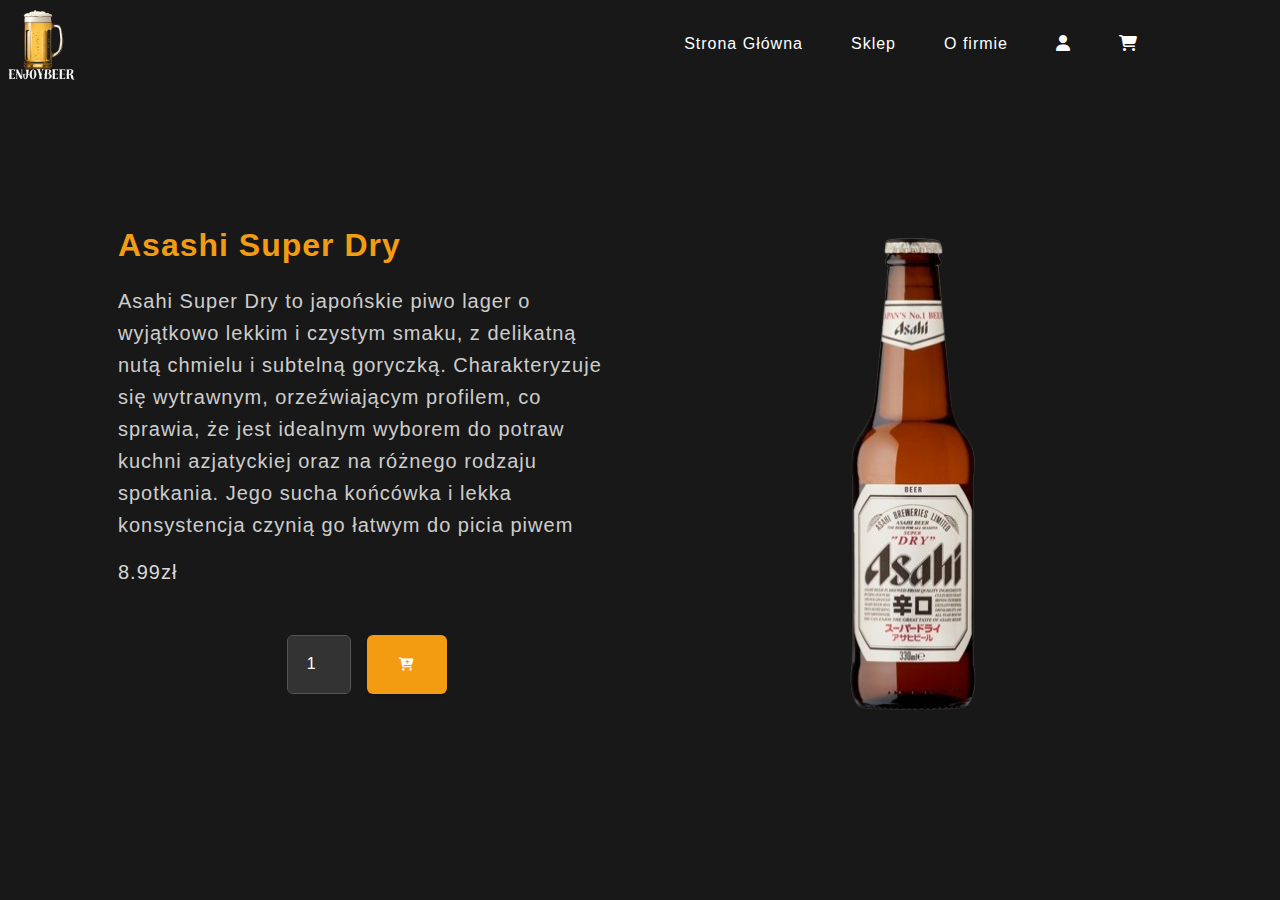
==== asashi.html @ 28cd05e6 "Add files via upload" ====
<!DOCTYPE html>
<html lang="pl">
    <head>
        <meta charset="utf-8" />
        <meta name="viewport" content="width=device-width, initial-scale=1, shrink-to-fit=no" />
        <meta name="description" content="" />
        <meta name="author" content="" />
        <title>Asashi Super Dry - EnjoyBeer</title>
        <link rel="icon" type="image/x-icon" href="img/Logo.png" />
        <link href="https://cdn.jsdelivr.net/npm/bootstrap-icons@1.5.0/font/bootstrap-icons.css" rel="stylesheet" />
        <link href="https://cdn.jsdelivr.net/npm/bootstrap@5.2.3/dist/css/bootstrap.min.css" rel="stylesheet" />
        <link rel="stylesheet" href="https://cdnjs.cloudflare.com/ajax/libs/font-awesome/6.7.0/css/all.min.css">
        <link href="css/styles.css" rel="stylesheet" />
        <link rel="stylesheet" href="css/style.css">
    </head>
    <body>

        <nav class="navbar navbar-expand-lg navbar-light fixed-top position-absolute" id="mainNav">
            <div class="container px-4 px-lg-5">
                <div class="navbar-brand"><img src="img/Logo.png" alt="logo"></div>
                <button class="navbar-toggler navbar-toggler-right" type="button" data-bs-toggle="collapse" data-bs-target="#navbarResponsive" aria-controls="navbarResponsive" aria-expanded="false" aria-label="Toggle navigation">
                    <i class="bi bi-list"></i>
                </button>
                <div class="collapse navbar-collapse" id="navbarResponsive">
                    <ul class="navbar-nav ms-auto">
                        <li class="nav-item"><a class="nav-link" href="index.html">Strona Główna</a></li>
                        <li class="nav-item"><a class="nav-link" href="sklep.html">Sklep</a></li>
                        <li class="nav-item"><a class="nav-link" href="ofirmie.html">O firmie</a></li>
                        <li class="nav-item"><a class="nav-link" href="konto.html"><i class="fa-solid fa-user d-none d-lg-inline"></i><span class="d-inline d-lg-none">Konto</span></a></li>
                        <li class="nav-item"><a class="nav-link" href="koszyk.html"><i class="fa-solid fa-cart-shopping d-none d-lg-inline"></i><span class="d-inline d-lg-none">Koszyk</span></a></li>
                    </ul>
                </div>
            </div>
        </nav>
                    


        <section class="py-5 bg-mydark main">

            <div class="container px-4 px-lg-5 my-5">
                <div class="row gx-4 gx-lg-5 align-items-center">
                    <div class="col-md-6">
                        <h1 class="display-5 fw-bolder">Asashi Super Dry</h1>
                        <p class="lead">
                            Asahi Super Dry to japońskie piwo lager o wyjątkowo lekkim i czystym smaku, z delikatną nutą chmielu i subtelną goryczką. 
                            Charakteryzuje się wytrawnym, orzeźwiającym profilem, co sprawia, że jest idealnym wyborem do potraw kuchni azjatyckiej oraz na różnego rodzaju 
                            spotkania. Jego sucha końcówka i lekka konsystencja czynią go łatwym do picia piwem</p>
                            <div class="fs-5 mb-5">
                                <span class="price">8.99zł</span>
                            </div>
                        <div class="d-flex cart justify-content-center">
                            <input class="form-control text-center me-3" id="inputQuantity" type="number" min="1" max="20" value="1" style="max-width: 4rem" />
                            <button class="btn btn-outline-dark mt-auto" type="button">
                                <i class="fa-solid fa-cart-plus"></i>
                            </button>
                        </div>
                    </div>
                    <div class="col-md-6"><img class="card-img-top mb-5 mb-md-0 mt-5" src="piwo/asashi.png" alt="heineken" /></div>
                </div>
            </div>

        </section>
        


        <script src="https://cdn.jsdelivr.net/npm/bootstrap@5.2.3/dist/js/bootstrap.bundle.min.js"></script>
        

        <script src="js/scripts.js"></script>

        
    </body>
</html>
---- css/styles.css ----
@charset "UTF-8";
:root {
  --bs-blue: #0d6efd;
  --bs-indigo: #6610f2;
  --bs-purple: #7464a1;
  --bs-pink: #d63384;
  --bs-red: #a16468;
  --bs-orange: #fd7e14;
  --bs-yellow: #e4c662;
  --bs-green: #67c29c;
  --bs-teal: #64a19d;
  --bs-cyan: #1cabc4;
  --bs-black: #000;
  --bs-white: #fff;
  --bs-gray: #6c757d;
  --bs-gray-dark: #343a40;
  --bs-gray-100: #f8f9fa;
  --bs-gray-200: #e9ecef;
  --bs-gray-300: #dee2e6;
  --bs-gray-400: #ced4da;
  --bs-gray-500: #adb5bd;
  --bs-gray-600: #6c757d;
  --bs-gray-700: #495057;
  --bs-gray-800: #343a40;
  --bs-gray-900: #212529;
  --bs-primary: #64a19d;
  --bs-secondary: #7464a1;
  --bs-success: #67c29c;
  --bs-info: #1cabc4;
  --bs-warning: #e4c662;
  --bs-danger: #a16468;
  --bs-light: #f8f9fa;
  --bs-dark: #212529;
  --bs-black: #000;
  --bs-white: #fff;
  --bs-primary-rgb: 100, 161, 157;
  --bs-secondary-rgb: 116, 100, 161;
  --bs-success-rgb: 103, 194, 156;
  --bs-info-rgb: 28, 171, 196;
  --bs-warning-rgb: 228, 198, 98;
  --bs-danger-rgb: 161, 100, 104;
  --bs-light-rgb: 248, 249, 250;
  --bs-dark-rgb: 33, 37, 41;
  --bs-black-rgb: 0, 0, 0;
  --bs-white-rgb: 255, 255, 255;
  --bs-white-rgb: 255, 255, 255;
  --bs-black-rgb: 0, 0, 0;
  --bs-body-color-rgb: 33, 37, 41;
  --bs-body-bg-rgb: 255, 255, 255;
  --bs-font-sans-serif: system-ui, -apple-system, "Segoe UI", Roboto, "Helvetica Neue", "Noto Sans", "Liberation Sans", Arial, sans-serif, "Apple Color Emoji", "Segoe UI Emoji", "Segoe UI Symbol", "Noto Color Emoji";
  --bs-font-monospace: SFMono-Regular, Menlo, Monaco, Consolas, "Liberation Mono", "Courier New", monospace;
  --bs-gradient: linear-gradient(180deg, rgba(255, 255, 255, 0.15), rgba(255, 255, 255, 0));
  --bs-body-font-family: Nunito, -apple-system, BlinkMacSystemFont, Segoe UI, Roboto, Helvetica Neue, Arial, sans-serif, Apple Color Emoji, Segoe UI Emoji, Segoe UI Symbol, Noto Color Emoji;
  --bs-body-font-size: 1rem;
  --bs-body-font-weight: 400;
  --bs-body-line-height: 1.5;
  --bs-body-color: #212529;
  --bs-body-bg: #fff;
  --bs-border-width: 1px;
  --bs-border-style: solid;
  --bs-border-color: #dee2e6;
  --bs-border-color-translucent: rgba(0, 0, 0, 0.175);
  --bs-border-radius: 0.375rem;
  --bs-border-radius-sm: 0.25rem;
  --bs-border-radius-lg: 0.5rem;
  --bs-border-radius-xl: 1rem;
  --bs-border-radius-2xl: 2rem;
  --bs-border-radius-pill: 50rem;
  --bs-link-color: #64a19d;
  --bs-link-hover-color: #50817e;
  --bs-code-color: #d63384;
  --bs-highlight-bg: #faf4e0;
}

*,
*::before,
*::after {
  box-sizing: border-box;
}

@media (prefers-reduced-motion: no-preference) {
  :root {
    scroll-behavior: smooth;
  }
}

body {
  margin: 0;
  font-family: var(--bs-body-font-family);
  font-size: var(--bs-body-font-size);
  font-weight: var(--bs-body-font-weight);
  line-height: var(--bs-body-line-height);
  color: var(--bs-body-color);
  text-align: var(--bs-body-text-align);
  background-color: var(--bs-body-bg);
  -webkit-text-size-adjust: 100%;
  -webkit-tap-highlight-color: rgba(0, 0, 0, 0);
}

hr {
  margin: 1rem 0;
  color: inherit;
  border: 0;
  border-top: 1px solid;
  opacity: 0.25;
}

h6, .h6, h5, .h5, h4, .h4, h3, .h3, h2, .h2, h1, .h1 {
  margin-top: 0;
  margin-bottom: 0.5rem;
  font-weight: 500;
  line-height: 1.2;
}

h1, .h1 {
  font-size: calc(1.375rem + 1.5vw);
}
@media (min-width: 1200px) {
  h1, .h1 {
    font-size: 2.5rem;
  }
}

h2, .h2 {
  font-size: calc(1.325rem + 0.9vw);
}
@media (min-width: 1200px) {
  h2, .h2 {
    font-size: 2rem;
  }
}

h3, .h3 {
  font-size: calc(1.3rem + 0.6vw);
}
@media (min-width: 1200px) {
  h3, .h3 {
    font-size: 1.75rem;
  }
}

h4, .h4 {
  font-size: calc(1.275rem + 0.3vw);
}
@media (min-width: 1200px) {
  h4, .h4 {
    font-size: 1.5rem;
  }
}

h5, .h5 {
  font-size: 1.25rem;
}

h6, .h6 {
  font-size: 1rem;
}

p {
  margin-top: 0;
  margin-bottom: 1rem;
}

abbr[title] {
  -webkit-text-decoration: underline dotted;
          text-decoration: underline dotted;
  cursor: help;
  -webkit-text-decoration-skip-ink: none;
          text-decoration-skip-ink: none;
}

address {
  margin-bottom: 1rem;
  font-style: normal;
  line-height: inherit;
}

ol,
ul {
  padding-left: 2rem;
}

ol,
ul,
dl {
  margin-top: 0;
  margin-bottom: 1rem;
}

ol ol,
ul ul,
ol ul,
ul ol {
  margin-bottom: 0;
}

dt {
  font-weight: 700;
}

dd {
  margin-bottom: 0.5rem;
  margin-left: 0;
}

blockquote {
  margin: 0 0 1rem;
}

b,
strong {
  font-weight: bolder;
}

small, .small {
  font-size: 0.875em;
}

mark, .mark {
  padding: 0.1875em;
  background-color: var(--bs-highlight-bg);
}

sub,
sup {
  position: relative;
  font-size: 0.75em;
  line-height: 0;
  vertical-align: baseline;
}

sub {
  bottom: -0.25em;
}

sup {
  top: -0.5em;
}

a {
  color: var(--bs-link-color);
  text-decoration: underline;
}
a:hover {
  color: var(--bs-link-hover-color);
}

a:not([href]):not([class]), a:not([href]):not([class]):hover {
  color: inherit;
  text-decoration: none;
}

pre,
code,
kbd,
samp {
  font-family: var(--bs-font-monospace);
  font-size: 1em;
}

pre {
  display: block;
  margin-top: 0;
  margin-bottom: 1rem;
  overflow: auto;
  font-size: 0.875em;
}
pre code {
  font-size: inherit;
  color: inherit;
  word-break: normal;
}

code {
  font-size: 0.875em;
  color: var(--bs-code-color);
  word-wrap: break-word;
}
a > code {
  color: inherit;
}

kbd {
  padding: 0.1875rem 0.375rem;
  font-size: 0.875em;
  color: var(--bs-body-bg);
  background-color: var(--bs-body-color);
  border-radius: 0.25rem;
}
kbd kbd {
  padding: 0;
  font-size: 1em;
}

figure {
  margin: 0 0 1rem;
}

img,
svg {
  vertical-align: middle;
}

table {
  caption-side: bottom;
  border-collapse: collapse;
}

caption {
  padding-top: 0.5rem;
  padding-bottom: 0.5rem;
  color: #6c757d;
  text-align: left;
}

th {
  text-align: inherit;
  text-align: -webkit-match-parent;
}

thead,
tbody,
tfoot,
tr,
td,
th {
  border-color: inherit;
  border-style: solid;
  border-width: 0;
}

label {
  display: inline-block;
}

button {
  border-radius: 0;
}

button:focus:not(:focus-visible) {
  outline: 0;
}

input,
button,
select,
optgroup,
textarea {
  margin: 0;
  font-family: inherit;
  font-size: inherit;
  line-height: inherit;
}

button,
select {
  text-transform: none;
}

[role=button] {
  cursor: pointer;
}

select {
  word-wrap: normal;
}
select:disabled {
  opacity: 1;
}

[list]:not([type=date]):not([type=datetime-local]):not([type=month]):not([type=week]):not([type=time])::-webkit-calendar-picker-indicator {
  display: none !important;
}

button,
[type=button],
[type=reset],
[type=submit] {
  -webkit-appearance: button;
}
button:not(:disabled),
[type=button]:not(:disabled),
[type=reset]:not(:disabled),
[type=submit]:not(:disabled) {
  cursor: pointer;
}

::-moz-focus-inner {
  padding: 0;
  border-style: none;
}

textarea {
  resize: vertical;
}

fieldset {
  min-width: 0;
  padding: 0;
  margin: 0;
  border: 0;
}

legend {
  float: left;
  width: 100%;
  padding: 0;
  margin-bottom: 0.5rem;
  font-size: calc(1.275rem + 0.3vw);
  line-height: inherit;
}
@media (min-width: 1200px) {
  legend {
    font-size: 1.5rem;
  }
}
legend + * {
  clear: left;
}

::-webkit-datetime-edit-fields-wrapper,
::-webkit-datetime-edit-text,
::-webkit-datetime-edit-minute,
::-webkit-datetime-edit-hour-field,
::-webkit-datetime-edit-day-field,
::-webkit-datetime-edit-month-field,
::-webkit-datetime-edit-year-field {
  padding: 0;
}

::-webkit-inner-spin-button {
  height: auto;
}

[type=search] {
  outline-offset: -2px;
  -webkit-appearance: textfield;
}

/* rtl:raw:
[type="tel"],
[type="url"],
[type="email"],
[type="number"] {
  direction: ltr;
}
*/
::-webkit-search-decoration {
  -webkit-appearance: none;
}

::-webkit-color-swatch-wrapper {
  padding: 0;
}

::file-selector-button {
  font: inherit;
  -webkit-appearance: button;
}

output {
  display: inline-block;
}

iframe {
  border: 0;
}

summary {
  display: list-item;
  cursor: pointer;
}

progress {
  vertical-align: baseline;
}

[hidden] {
  display: none !important;
}

.lead {
  font-size: 1.25rem;
  font-weight: 300;
}

.display-1 {
  font-size: calc(1.625rem + 4.5vw);
  font-weight: 300;
  line-height: 1.2;
}
@media (min-width: 1200px) {
  .display-1 {
    font-size: 5rem;
  }
}

.display-2 {
  font-size: calc(1.575rem + 3.9vw);
  font-weight: 300;
  line-height: 1.2;
}
@media (min-width: 1200px) {
  .display-2 {
    font-size: 4.5rem;
  }
}

.display-3 {
  font-size: calc(1.525rem + 3.3vw);
  font-weight: 300;
  line-height: 1.2;
}
@media (min-width: 1200px) {
  .display-3 {
    font-size: 4rem;
  }
}

.display-4 {
  font-size: calc(1.475rem + 2.7vw);
  font-weight: 300;
  line-height: 1.2;
}
@media (min-width: 1200px) {
  .display-4 {
    font-size: 3.5rem;
  }
}

.display-5 {
  font-size: calc(1.425rem + 2.1vw);
  font-weight: 300;
  line-height: 1.2;
}
@media (min-width: 1200px) {
  .display-5 {
    font-size: 3rem;
  }
}

.display-6 {
  font-size: calc(1.375rem + 1.5vw);
  font-weight: 300;
  line-height: 1.2;
}
@media (min-width: 1200px) {
  .display-6 {
    font-size: 2.5rem;
  }
}

.list-unstyled {
  padding-left: 0;
  list-style: none;
}

.list-inline {
  padding-left: 0;
  list-style: none;
}

.list-inline-item {
  display: inline-block;
}
.list-inline-item:not(:last-child) {
  margin-right: 0.5rem;
}

.initialism {
  font-size: 0.875em;
  text-transform: uppercase;
}

.blockquote {
  margin-bottom: 1rem;
  font-size: 1.25rem;
}
.blockquote > :last-child {
  margin-bottom: 0;
}

.blockquote-footer {
  margin-top: -1rem;
  margin-bottom: 1rem;
  font-size: 0.875em;
  color: #6c757d;
}
.blockquote-footer::before {
  content: "— ";
}

.img-fluid {
  max-width: 100%;
  height: auto;
}

.img-thumbnail {
  padding: 0.25rem;
  background-color: #fff;
  border: 1px solid var(--bs-border-color);
  border-radius: 0.375rem;
  max-width: 100%;
  height: auto;
}

.figure {
  display: inline-block;
}

.figure-img {
  margin-bottom: 0.5rem;
  line-height: 1;
}

.figure-caption {
  font-size: 0.875em;
  color: #6c757d;
}

.container,
.container-fluid,
.container-xxl,
.container-xl,
.container-lg,
.container-md,
.container-sm {
  --bs-gutter-x: 1.5rem;
  --bs-gutter-y: 0;
  width: 100%;
  padding-right: calc(var(--bs-gutter-x) * 0.5);
  padding-left: calc(var(--bs-gutter-x) * 0.5);
  margin-right: auto;
  margin-left: auto;
}

@media (min-width: 576px) {
  .container-sm, .container {
    max-width: 540px;
  }
}
@media (min-width: 768px) {
  .container-md, .container-sm, .container {
    max-width: 720px;
  }
}
@media (min-width: 992px) {
  .container-lg, .container-md, .container-sm, .container {
    max-width: 960px;
  }
}
@media (min-width: 1200px) {
  .container-xl, .container-lg, .container-md, .container-sm, .container {
    max-width: 1140px;
  }
}
@media (min-width: 1400px) {
  .container-xxl, .container-xl, .container-lg, .container-md, .container-sm, .container {
    max-width: 1320px;
  }
}
.row {
  --bs-gutter-x: 1.5rem;
  --bs-gutter-y: 0;
  display: flex;
  flex-wrap: wrap;
  margin-top: calc(-1 * var(--bs-gutter-y));
  margin-right: calc(-0.5 * var(--bs-gutter-x));
  margin-left: calc(-0.5 * var(--bs-gutter-x));
}
.row > * {
  flex-shrink: 0;
  width: 100%;
  max-width: 100%;
  padding-right: calc(var(--bs-gutter-x) * 0.5);
  padding-left: calc(var(--bs-gutter-x) * 0.5);
  margin-top: var(--bs-gutter-y);
}

.col {
  flex: 1 0 0%;
}

.row-cols-auto > * {
  flex: 0 0 auto;
  width: auto;
}

.row-cols-1 > * {
  flex: 0 0 auto;
  width: 100%;
}

.row-cols-2 > * {
  flex: 0 0 auto;
  width: 50%;
}

.row-cols-3 > * {
  flex: 0 0 auto;
  width: 33.3333333333%;
}

.row-cols-4 > * {
  flex: 0 0 auto;
  width: 25%;
}

.row-cols-5 > * {
  flex: 0 0 auto;
  width: 20%;
}

.row-cols-6 > * {
  flex: 0 0 auto;
  width: 16.6666666667%;
}

.col-auto {
  flex: 0 0 auto;
  width: auto;
}

.col-1 {
  flex: 0 0 auto;
  width: 8.33333333%;
}

.col-2 {
  flex: 0 0 auto;
  width: 16.66666667%;
}

.col-3 {
  flex: 0 0 auto;
  width: 25%;
}

.col-4 {
  flex: 0 0 auto;
  width: 33.33333333%;
}

.col-5 {
  flex: 0 0 auto;
  width: 41.66666667%;
}

.col-6 {
  flex: 0 0 auto;
  width: 50%;
}

.col-7 {
  flex: 0 0 auto;
  width: 58.33333333%;
}

.col-8 {
  flex: 0 0 auto;
  width: 66.66666667%;
}

.col-9 {
  flex: 0 0 auto;
  width: 75%;
}

.col-10 {
  flex: 0 0 auto;
  width: 83.33333333%;
}

.col-11 {
  flex: 0 0 auto;
  width: 91.66666667%;
}

.col-12 {
  flex: 0 0 auto;
  width: 100%;
}

.offset-1 {
  margin-left: 8.33333333%;
}

.offset-2 {
  margin-left: 16.66666667%;
}

.offset-3 {
  margin-left: 25%;
}

.offset-4 {
  margin-left: 33.33333333%;
}

.offset-5 {
  margin-left: 41.66666667%;
}

.offset-6 {
  margin-left: 50%;
}

.offset-7 {
  margin-left: 58.33333333%;
}

.offset-8 {
  margin-left: 66.66666667%;
}

.offset-9 {
  margin-left: 75%;
}

.offset-10 {
  margin-left: 83.33333333%;
}

.offset-11 {
  margin-left: 91.66666667%;
}

.g-0,
.gx-0 {
  --bs-gutter-x: 0;
}

.g-0,
.gy-0 {
  --bs-gutter-y: 0;
}

.g-1,
.gx-1 {
  --bs-gutter-x: 0.25rem;
}

.g-1,
.gy-1 {
  --bs-gutter-y: 0.25rem;
}

.g-2,
.gx-2 {
  --bs-gutter-x: 0.5rem;
}

.g-2,
.gy-2 {
  --bs-gutter-y: 0.5rem;
}

.g-3,
.gx-3 {
  --bs-gutter-x: 1rem;
}

.g-3,
.gy-3 {
  --bs-gutter-y: 1rem;
}

.g-4,
.gx-4 {
  --bs-gutter-x: 1.5rem;
}

.g-4,
.gy-4 {
  --bs-gutter-y: 1.5rem;
}

.g-5,
.gx-5 {
  --bs-gutter-x: 3rem;
}

.g-5,
.gy-5 {
  --bs-gutter-y: 3rem;
}

@media (min-width: 576px) {
  .col-sm {
    flex: 1 0 0%;
  }
  .row-cols-sm-auto > * {
    flex: 0 0 auto;
    width: auto;
  }
  .row-cols-sm-1 > * {
    flex: 0 0 auto;
    width: 100%;
  }
  .row-cols-sm-2 > * {
    flex: 0 0 auto;
    width: 50%;
  }
  .row-cols-sm-3 > * {
    flex: 0 0 auto;
    width: 33.3333333333%;
  }
  .row-cols-sm-4 > * {
    flex: 0 0 auto;
    width: 25%;
  }
  .row-cols-sm-5 > * {
    flex: 0 0 auto;
    width: 20%;
  }
  .row-cols-sm-6 > * {
    flex: 0 0 auto;
    width: 16.6666666667%;
  }
  .col-sm-auto {
    flex: 0 0 auto;
    width: auto;
  }
  .col-sm-1 {
    flex: 0 0 auto;
    width: 8.33333333%;
  }
  .col-sm-2 {
    flex: 0 0 auto;
    width: 16.66666667%;
  }
  .col-sm-3 {
    flex: 0 0 auto;
    width: 25%;
  }
  .col-sm-4 {
    flex: 0 0 auto;
    width: 33.33333333%;
  }
  .col-sm-5 {
    flex: 0 0 auto;
    width: 41.66666667%;
  }
  .col-sm-6 {
    flex: 0 0 auto;
    width: 50%;
  }
  .col-sm-7 {
    flex: 0 0 auto;
    width: 58.33333333%;
  }
  .col-sm-8 {
    flex: 0 0 auto;
    width: 66.66666667%;
  }
  .col-sm-9 {
    flex: 0 0 auto;
    width: 75%;
  }
  .col-sm-10 {
    flex: 0 0 auto;
    width: 83.33333333%;
  }
  .col-sm-11 {
    flex: 0 0 auto;
    width: 91.66666667%;
  }
  .col-sm-12 {
    flex: 0 0 auto;
    width: 100%;
  }
  .offset-sm-0 {
    margin-left: 0;
  }
  .offset-sm-1 {
    margin-left: 8.33333333%;
  }
  .offset-sm-2 {
    margin-left: 16.66666667%;
  }
  .offset-sm-3 {
    margin-left: 25%;
  }
  .offset-sm-4 {
    margin-left: 33.33333333%;
  }
  .offset-sm-5 {
    margin-left: 41.66666667%;
  }
  .offset-sm-6 {
    margin-left: 50%;
  }
  .offset-sm-7 {
    margin-left: 58.33333333%;
  }
  .offset-sm-8 {
    margin-left: 66.66666667%;
  }
  .offset-sm-9 {
    margin-left: 75%;
  }
  .offset-sm-10 {
    margin-left: 83.33333333%;
  }
  .offset-sm-11 {
    margin-left: 91.66666667%;
  }
  .g-sm-0,
  .gx-sm-0 {
    --bs-gutter-x: 0;
  }
  .g-sm-0,
  .gy-sm-0 {
    --bs-gutter-y: 0;
  }
  .g-sm-1,
  .gx-sm-1 {
    --bs-gutter-x: 0.25rem;
  }
  .g-sm-1,
  .gy-sm-1 {
    --bs-gutter-y: 0.25rem;
  }
  .g-sm-2,
  .gx-sm-2 {
    --bs-gutter-x: 0.5rem;
  }
  .g-sm-2,
  .gy-sm-2 {
    --bs-gutter-y: 0.5rem;
  }
  .g-sm-3,
  .gx-sm-3 {
    --bs-gutter-x: 1rem;
  }
  .g-sm-3,
  .gy-sm-3 {
    --bs-gutter-y: 1rem;
  }
  .g-sm-4,
  .gx-sm-4 {
    --bs-gutter-x: 1.5rem;
  }
  .g-sm-4,
  .gy-sm-4 {
    --bs-gutter-y: 1.5rem;
  }
  .g-sm-5,
  .gx-sm-5 {
    --bs-gutter-x: 3rem;
  }
  .g-sm-5,
  .gy-sm-5 {
    --bs-gutter-y: 3rem;
  }
}
@media (min-width: 768px) {
  .col-md {
    flex: 1 0 0%;
  }
  .row-cols-md-auto > * {
    flex: 0 0 auto;
    width: auto;
  }
  .row-cols-md-1 > * {
    flex: 0 0 auto;
    width: 100%;
  }
  .row-cols-md-2 > * {
    flex: 0 0 auto;
    width: 50%;
  }
  .row-cols-md-3 > * {
    flex: 0 0 auto;
    width: 33.3333333333%;
  }
  .row-cols-md-4 > * {
    flex: 0 0 auto;
    width: 25%;
  }
  .row-cols-md-5 > * {
    flex: 0 0 auto;
    width: 20%;
  }
  .row-cols-md-6 > * {
    flex: 0 0 auto;
    width: 16.6666666667%;
  }
  .col-md-auto {
    flex: 0 0 auto;
    width: auto;
  }
  .col-md-1 {
    flex: 0 0 auto;
    width: 8.33333333%;
  }
  .col-md-2 {
    flex: 0 0 auto;
    width: 16.66666667%;
  }
  .col-md-3 {
    flex: 0 0 auto;
    width: 25%;
  }
  .col-md-4 {
    flex: 0 0 auto;
    width: 33.33333333%;
  }
  .col-md-5 {
    flex: 0 0 auto;
    width: 41.66666667%;
  }
  .col-md-6 {
    flex: 0 0 auto;
    width: 50%;
  }
  .col-md-7 {
    flex: 0 0 auto;
    width: 58.33333333%;
  }
  .col-md-8 {
    flex: 0 0 auto;
    width: 66.66666667%;
  }
  .col-md-9 {
    flex: 0 0 auto;
    width: 75%;
  }
  .col-md-10 {
    flex: 0 0 auto;
    width: 83.33333333%;
  }
  .col-md-11 {
    flex: 0 0 auto;
    width: 91.66666667%;
  }
  .col-md-12 {
    flex: 0 0 auto;
    width: 100%;
  }
  .offset-md-0 {
    margin-left: 0;
  }
  .offset-md-1 {
    margin-left: 8.33333333%;
  }
  .offset-md-2 {
    margin-left: 16.66666667%;
  }
  .offset-md-3 {
    margin-left: 25%;
  }
  .offset-md-4 {
    margin-left: 33.33333333%;
  }
  .offset-md-5 {
    margin-left: 41.66666667%;
  }
  .offset-md-6 {
    margin-left: 50%;
  }
  .offset-md-7 {
    margin-left: 58.33333333%;
  }
  .offset-md-8 {
    margin-left: 66.66666667%;
  }
  .offset-md-9 {
    margin-left: 75%;
  }
  .offset-md-10 {
    margin-left: 83.33333333%;
  }
  .offset-md-11 {
    margin-left: 91.66666667%;
  }
  .g-md-0,
  .gx-md-0 {
    --bs-gutter-x: 0;
  }
  .g-md-0,
  .gy-md-0 {
    --bs-gutter-y: 0;
  }
  .g-md-1,
  .gx-md-1 {
    --bs-gutter-x: 0.25rem;
  }
  .g-md-1,
  .gy-md-1 {
    --bs-gutter-y: 0.25rem;
  }
  .g-md-2,
  .gx-md-2 {
    --bs-gutter-x: 0.5rem;
  }
  .g-md-2,
  .gy-md-2 {
    --bs-gutter-y: 0.5rem;
  }
  .g-md-3,
  .gx-md-3 {
    --bs-gutter-x: 1rem;
  }
  .g-md-3,
  .gy-md-3 {
    --bs-gutter-y: 1rem;
  }
  .g-md-4,
  .gx-md-4 {
    --bs-gutter-x: 1.5rem;
  }
  .g-md-4,
  .gy-md-4 {
    --bs-gutter-y: 1.5rem;
  }
  .g-md-5,
  .gx-md-5 {
    --bs-gutter-x: 3rem;
  }
  .g-md-5,
  .gy-md-5 {
    --bs-gutter-y: 3rem;
  }
}
@media (min-width: 992px) {
  .col-lg {
    flex: 1 0 0%;
  }
  .row-cols-lg-auto > * {
    flex: 0 0 auto;
    width: auto;
  }
  .row-cols-lg-1 > * {
    flex: 0 0 auto;
    width: 100%;
  }
  .row-cols-lg-2 > * {
    flex: 0 0 auto;
    width: 50%;
  }
  .row-cols-lg-3 > * {
    flex: 0 0 auto;
    width: 33.3333333333%;
  }
  .row-cols-lg-4 > * {
    flex: 0 0 auto;
    width: 25%;
  }
  .row-cols-lg-5 > * {
    flex: 0 0 auto;
    width: 20%;
  }
  .row-cols-lg-6 > * {
    flex: 0 0 auto;
    width: 16.6666666667%;
  }
  .col-lg-auto {
    flex: 0 0 auto;
    width: auto;
  }
  .col-lg-1 {
    flex: 0 0 auto;
    width: 8.33333333%;
  }
  .col-lg-2 {
    flex: 0 0 auto;
    width: 16.66666667%;
  }
  .col-lg-3 {
    flex: 0 0 auto;
    width: 25%;
  }
  .col-lg-4 {
    flex: 0 0 auto;
    width: 33.33333333%;
  }
  .col-lg-5 {
    flex: 0 0 auto;
    width: 41.66666667%;
  }
  .col-lg-6 {
    flex: 0 0 auto;
    width: 50%;
  }
  .col-lg-7 {
    flex: 0 0 auto;
    width: 58.33333333%;
  }
  .col-lg-8 {
    flex: 0 0 auto;
    width: 66.66666667%;
  }
  .col-lg-9 {
    flex: 0 0 auto;
    width: 75%;
  }
  .col-lg-10 {
    flex: 0 0 auto;
    width: 83.33333333%;
  }
  .col-lg-11 {
    flex: 0 0 auto;
    width: 91.66666667%;
  }
  .col-lg-12 {
    flex: 0 0 auto;
    width: 100%;
  }
  .offset-lg-0 {
    margin-left: 0;
  }
  .offset-lg-1 {
    margin-left: 8.33333333%;
  }
  .offset-lg-2 {
    margin-left: 16.66666667%;
  }
  .offset-lg-3 {
    margin-left: 25%;
  }
  .offset-lg-4 {
    margin-left: 33.33333333%;
  }
  .offset-lg-5 {
    margin-left: 41.66666667%;
  }
  .offset-lg-6 {
    margin-left: 50%;
  }
  .offset-lg-7 {
    margin-left: 58.33333333%;
  }
  .offset-lg-8 {
    margin-left: 66.66666667%;
  }
  .offset-lg-9 {
    margin-left: 75%;
  }
  .offset-lg-10 {
    margin-left: 83.33333333%;
  }
  .offset-lg-11 {
    margin-left: 91.66666667%;
  }
  .g-lg-0,
  .gx-lg-0 {
    --bs-gutter-x: 0;
  }
  .g-lg-0,
  .gy-lg-0 {
    --bs-gutter-y: 0;
  }
  .g-lg-1,
  .gx-lg-1 {
    --bs-gutter-x: 0.25rem;
  }
  .g-lg-1,
  .gy-lg-1 {
    --bs-gutter-y: 0.25rem;
  }
  .g-lg-2,
  .gx-lg-2 {
    --bs-gutter-x: 0.5rem;
  }
  .g-lg-2,
  .gy-lg-2 {
    --bs-gutter-y: 0.5rem;
  }
  .g-lg-3,
  .gx-lg-3 {
    --bs-gutter-x: 1rem;
  }
  .g-lg-3,
  .gy-lg-3 {
    --bs-gutter-y: 1rem;
  }
  .g-lg-4,
  .gx-lg-4 {
    --bs-gutter-x: 1.5rem;
  }
  .g-lg-4,
  .gy-lg-4 {
    --bs-gutter-y: 1.5rem;
  }
  .g-lg-5,
  .gx-lg-5 {
    --bs-gutter-x: 3rem;
  }
  .g-lg-5,
  .gy-lg-5 {
    --bs-gutter-y: 3rem;
  }
}
@media (min-width: 1200px) {
  .col-xl {
    flex: 1 0 0%;
  }
  .row-cols-xl-auto > * {
    flex: 0 0 auto;
    width: auto;
  }
  .row-cols-xl-1 > * {
    flex: 0 0 auto;
    width: 100%;
  }
  .row-cols-xl-2 > * {
    flex: 0 0 auto;
    width: 50%;
  }
  .row-cols-xl-3 > * {
    flex: 0 0 auto;
    width: 33.3333333333%;
  }
  .row-cols-xl-4 > * {
    flex: 0 0 auto;
    width: 25%;
  }
  .row-cols-xl-5 > * {
    flex: 0 0 auto;
    width: 20%;
  }
  .row-cols-xl-6 > * {
    flex: 0 0 auto;
    width: 16.6666666667%;
  }
  .col-xl-auto {
    flex: 0 0 auto;
    width: auto;
  }
  .col-xl-1 {
    flex: 0 0 auto;
    width: 8.33333333%;
  }
  .col-xl-2 {
    flex: 0 0 auto;
    width: 16.66666667%;
  }
  .col-xl-3 {
    flex: 0 0 auto;
    width: 25%;
  }
  .col-xl-4 {
    flex: 0 0 auto;
    width: 33.33333333%;
  }
  .col-xl-5 {
    flex: 0 0 auto;
    width: 41.66666667%;
  }
  .col-xl-6 {
    flex: 0 0 auto;
    width: 50%;
  }
  .col-xl-7 {
    flex: 0 0 auto;
    width: 58.33333333%;
  }
  .col-xl-8 {
    flex: 0 0 auto;
    width: 66.66666667%;
  }
  .col-xl-9 {
    flex: 0 0 auto;
    width: 75%;
  }
  .col-xl-10 {
    flex: 0 0 auto;
    width: 83.33333333%;
  }
  .col-xl-11 {
    flex: 0 0 auto;
    width: 91.66666667%;
  }
  .col-xl-12 {
    flex: 0 0 auto;
    width: 100%;
  }
  .offset-xl-0 {
    margin-left: 0;
  }
  .offset-xl-1 {
    margin-left: 8.33333333%;
  }
  .offset-xl-2 {
    margin-left: 16.66666667%;
  }
  .offset-xl-3 {
    margin-left: 25%;
  }
  .offset-xl-4 {
    margin-left: 33.33333333%;
  }
  .offset-xl-5 {
    margin-left: 41.66666667%;
  }
  .offset-xl-6 {
    margin-left: 50%;
  }
  .offset-xl-7 {
    margin-left: 58.33333333%;
  }
  .offset-xl-8 {
    margin-left: 66.66666667%;
  }
  .offset-xl-9 {
    margin-left: 75%;
  }
  .offset-xl-10 {
    margin-left: 83.33333333%;
  }
  .offset-xl-11 {
    margin-left: 91.66666667%;
  }
  .g-xl-0,
  .gx-xl-0 {
    --bs-gutter-x: 0;
  }
  .g-xl-0,
  .gy-xl-0 {
    --bs-gutter-y: 0;
  }
  .g-xl-1,
  .gx-xl-1 {
    --bs-gutter-x: 0.25rem;
  }
  .g-xl-1,
  .gy-xl-1 {
    --bs-gutter-y: 0.25rem;
  }
  .g-xl-2,
  .gx-xl-2 {
    --bs-gutter-x: 0.5rem;
  }
  .g-xl-2,
  .gy-xl-2 {
    --bs-gutter-y: 0.5rem;
  }
  .g-xl-3,
  .gx-xl-3 {
    --bs-gutter-x: 1rem;
  }
  .g-xl-3,
  .gy-xl-3 {
    --bs-gutter-y: 1rem;
  }
  .g-xl-4,
  .gx-xl-4 {
    --bs-gutter-x: 1.5rem;
  }
  .g-xl-4,
  .gy-xl-4 {
    --bs-gutter-y: 1.5rem;
  }
  .g-xl-5,
  .gx-xl-5 {
    --bs-gutter-x: 3rem;
  }
  .g-xl-5,
  .gy-xl-5 {
    --bs-gutter-y: 3rem;
  }
}
@media (min-width: 1400px) {
  .col-xxl {
    flex: 1 0 0%;
  }
  .row-cols-xxl-auto > * {
    flex: 0 0 auto;
    width: auto;
  }
  .row-cols-xxl-1 > * {
    flex: 0 0 auto;
    width: 100%;
  }
  .row-cols-xxl-2 > * {
    flex: 0 0 auto;
    width: 50%;
  }
  .row-cols-xxl-3 > * {
    flex: 0 0 auto;
    width: 33.3333333333%;
  }
  .row-cols-xxl-4 > * {
    flex: 0 0 auto;
    width: 25%;
  }
  .row-cols-xxl-5 > * {
    flex: 0 0 auto;
    width: 20%;
  }
  .row-cols-xxl-6 > * {
    flex: 0 0 auto;
    width: 16.6666666667%;
  }
  .col-xxl-auto {
    flex: 0 0 auto;
    width: auto;
  }
  .col-xxl-1 {
    flex: 0 0 auto;
    width: 8.33333333%;
  }
  .col-xxl-2 {
    flex: 0 0 auto;
    width: 16.66666667%;
  }
  .col-xxl-3 {
    flex: 0 0 auto;
    width: 25%;
  }
  .col-xxl-4 {
    flex: 0 0 auto;
    width: 33.33333333%;
  }
  .col-xxl-5 {
    flex: 0 0 auto;
    width: 41.66666667%;
  }
  .col-xxl-6 {
    flex: 0 0 auto;
    width: 50%;
  }
  .col-xxl-7 {
    flex: 0 0 auto;
    width: 58.33333333%;
  }
  .col-xxl-8 {
    flex: 0 0 auto;
    width: 66.66666667%;
  }
  .col-xxl-9 {
    flex: 0 0 auto;
    width: 75%;
  }
  .col-xxl-10 {
    flex: 0 0 auto;
    width: 83.33333333%;
  }
  .col-xxl-11 {
    flex: 0 0 auto;
    width: 91.66666667%;
  }
  .col-xxl-12 {
    flex: 0 0 auto;
    width: 100%;
  }
  .offset-xxl-0 {
    margin-left: 0;
  }
  .offset-xxl-1 {
    margin-left: 8.33333333%;
  }
  .offset-xxl-2 {
    margin-left: 16.66666667%;
  }
  .offset-xxl-3 {
    margin-left: 25%;
  }
  .offset-xxl-4 {
    margin-left: 33.33333333%;
  }
  .offset-xxl-5 {
    margin-left: 41.66666667%;
  }
  .offset-xxl-6 {
    margin-left: 50%;
  }
  .offset-xxl-7 {
    margin-left: 58.33333333%;
  }
  .offset-xxl-8 {
    margin-left: 66.66666667%;
  }
  .offset-xxl-9 {
    margin-left: 75%;
  }
  .offset-xxl-10 {
    margin-left: 83.33333333%;
  }
  .offset-xxl-11 {
    margin-left: 91.66666667%;
  }
  .g-xxl-0,
  .gx-xxl-0 {
    --bs-gutter-x: 0;
  }
  .g-xxl-0,
  .gy-xxl-0 {
    --bs-gutter-y: 0;
  }
  .g-xxl-1,
  .gx-xxl-1 {
    --bs-gutter-x: 0.25rem;
  }
  .g-xxl-1,
  .gy-xxl-1 {
    --bs-gutter-y: 0.25rem;
  }
  .g-xxl-2,
  .gx-xxl-2 {
    --bs-gutter-x: 0.5rem;
  }
  .g-xxl-2,
  .gy-xxl-2 {
    --bs-gutter-y: 0.5rem;
  }
  .g-xxl-3,
  .gx-xxl-3 {
    --bs-gutter-x: 1rem;
  }
  .g-xxl-3,
  .gy-xxl-3 {
    --bs-gutter-y: 1rem;
  }
  .g-xxl-4,
  .gx-xxl-4 {
    --bs-gutter-x: 1.5rem;
  }
  .g-xxl-4,
  .gy-xxl-4 {
    --bs-gutter-y: 1.5rem;
  }
  .g-xxl-5,
  .gx-xxl-5 {
    --bs-gutter-x: 3rem;
  }
  .g-xxl-5,
  .gy-xxl-5 {
    --bs-gutter-y: 3rem;
  }
}
.table {
  --bs-table-color: var(--bs-body-color);
  --bs-table-bg: transparent;
  --bs-table-border-color: var(--bs-border-color);
  --bs-table-accent-bg: transparent;
  --bs-table-striped-color: var(--bs-body-color);
  --bs-table-striped-bg: rgba(0, 0, 0, 0.05);
  --bs-table-active-color: var(--bs-body-color);
  --bs-table-active-bg: rgba(0, 0, 0, 0.1);
  --bs-table-hover-color: var(--bs-body-color);
  --bs-table-hover-bg: rgba(0, 0, 0, 0.075);
  width: 100%;
  margin-bottom: 1rem;
  color: var(--bs-table-color);
  vertical-align: top;
  border-color: var(--bs-table-border-color);
}
.table > :not(caption) > * > * {
  padding: 0.5rem 0.5rem;
  background-color: var(--bs-table-bg);
  border-bottom-width: 1px;
  box-shadow: inset 0 0 0 9999px var(--bs-table-accent-bg);
}
.table > tbody {
  vertical-align: inherit;
}
.table > thead {
  vertical-align: bottom;
}

.table-group-divider {
  border-top: 2px solid currentcolor;
}

.caption-top {
  caption-side: top;
}

.table-sm > :not(caption) > * > * {
  padding: 0.25rem 0.25rem;
}

.table-bordered > :not(caption) > * {
  border-width: 1px 0;
}
.table-bordered > :not(caption) > * > * {
  border-width: 0 1px;
}

.table-borderless > :not(caption) > * > * {
  border-bottom-width: 0;
}
.table-borderless > :not(:first-child) {
  border-top-width: 0;
}

.table-striped > tbody > tr:nth-of-type(odd) > * {
  --bs-table-accent-bg: var(--bs-table-striped-bg);
  color: var(--bs-table-striped-color);
}

.table-striped-columns > :not(caption) > tr > :nth-child(even) {
  --bs-table-accent-bg: var(--bs-table-striped-bg);
  color: var(--bs-table-striped-color);
}

.table-active {
  --bs-table-accent-bg: var(--bs-table-active-bg);
  color: var(--bs-table-active-color);
}

.table-hover > tbody > tr:hover > * {
  --bs-table-accent-bg: var(--bs-table-hover-bg);
  color: var(--bs-table-hover-color);
}

.table-primary {
  --bs-table-color: #000;
  --bs-table-bg: #e0eceb;
  --bs-table-border-color: #cad4d4;
  --bs-table-striped-bg: #d5e0df;
  --bs-table-striped-color: #000;
  --bs-table-active-bg: #cad4d4;
  --bs-table-active-color: #000;
  --bs-table-hover-bg: #cfdad9;
  --bs-table-hover-color: #000;
  color: var(--bs-table-color);
  border-color: var(--bs-table-border-color);
}

.table-secondary {
  --bs-table-color: #000;
  --bs-table-bg: #e3e0ec;
  --bs-table-border-color: #cccad4;
  --bs-table-striped-bg: #d8d5e0;
  --bs-table-striped-color: #000;
  --bs-table-active-bg: #cccad4;
  --bs-table-active-color: #000;
  --bs-table-hover-bg: #d2cfda;
  --bs-table-hover-color: #000;
  color: var(--bs-table-color);
  border-color: var(--bs-table-border-color);
}

.table-success {
  --bs-table-color: #000;
  --bs-table-bg: #e1f3eb;
  --bs-table-border-color: #cbdbd4;
  --bs-table-striped-bg: #d6e7df;
  --bs-table-striped-color: #000;
  --bs-table-active-bg: #cbdbd4;
  --bs-table-active-color: #000;
  --bs-table-hover-bg: #d0e1d9;
  --bs-table-hover-color: #000;
  color: var(--bs-table-color);
  border-color: var(--bs-table-border-color);
}

.table-info {
  --bs-table-color: #000;
  --bs-table-bg: #d2eef3;
  --bs-table-border-color: #bdd6db;
  --bs-table-striped-bg: #c8e2e7;
  --bs-table-striped-color: #000;
  --bs-table-active-bg: #bdd6db;
  --bs-table-active-color: #000;
  --bs-table-hover-bg: #c2dce1;
  --bs-table-hover-color: #000;
  color: var(--bs-table-color);
  border-color: var(--bs-table-border-color);
}

.table-warning {
  --bs-table-color: #000;
  --bs-table-bg: #faf4e0;
  --bs-table-border-color: #e1dcca;
  --bs-table-striped-bg: #eee8d5;
  --bs-table-striped-color: #000;
  --bs-table-active-bg: #e1dcca;
  --bs-table-active-color: #000;
  --bs-table-hover-bg: #e7e2cf;
  --bs-table-hover-color: #000;
  color: var(--bs-table-color);
  border-color: var(--bs-table-border-color);
}

.table-danger {
  --bs-table-color: #000;
  --bs-table-bg: #ece0e1;
  --bs-table-border-color: #d4cacb;
  --bs-table-striped-bg: #e0d5d6;
  --bs-table-striped-color: #000;
  --bs-table-active-bg: #d4cacb;
  --bs-table-active-color: #000;
  --bs-table-hover-bg: #dacfd0;
  --bs-table-hover-color: #000;
  color: var(--bs-table-color);
  border-color: var(--bs-table-border-color);
}

.table-light {
  --bs-table-color: #000;
  --bs-table-bg: #f8f9fa;
  --bs-table-border-color: #dfe0e1;
  --bs-table-striped-bg: #ecedee;
  --bs-table-striped-color: #000;
  --bs-table-active-bg: #dfe0e1;
  --bs-table-active-color: #000;
  --bs-table-hover-bg: #e5e6e7;
  --bs-table-hover-color: #000;
  color: var(--bs-table-color);
  border-color: var(--bs-table-border-color);
}

.table-dark {
  --bs-table-color: #fff;
  --bs-table-bg: #212529;
  --bs-table-border-color: #373b3e;
  --bs-table-striped-bg: #2c3034;
  --bs-table-striped-color: #fff;
  --bs-table-active-bg: #373b3e;
  --bs-table-active-color: #fff;
  --bs-table-hover-bg: #323539;
  --bs-table-hover-color: #fff;
  color: var(--bs-table-color);
  border-color: var(--bs-table-border-color);
}

.table-responsive {
  overflow-x: auto;
  -webkit-overflow-scrolling: touch;
}

@media (max-width: 575.98px) {
  .table-responsive-sm {
    overflow-x: auto;
    -webkit-overflow-scrolling: touch;
  }
}
@media (max-width: 767.98px) {
  .table-responsive-md {
    overflow-x: auto;
    -webkit-overflow-scrolling: touch;
  }
}
@media (max-width: 991.98px) {
  .table-responsive-lg {
    overflow-x: auto;
    -webkit-overflow-scrolling: touch;
  }
}
@media (max-width: 1199.98px) {
  .table-responsive-xl {
    overflow-x: auto;
    -webkit-overflow-scrolling: touch;
  }
}
@media (max-width: 1399.98px) {
  .table-responsive-xxl {
    overflow-x: auto;
    -webkit-overflow-scrolling: touch;
  }
}
.form-label {
  margin-bottom: 0.5rem;
}

.col-form-label {
  padding-top: calc(0.375rem + 1px);
  padding-bottom: calc(0.375rem + 1px);
  margin-bottom: 0;
  font-size: inherit;
  line-height: 1.5;
}

.col-form-label-lg {
  padding-top: calc(0.5rem + 1px);
  padding-bottom: calc(0.5rem + 1px);
  font-size: 1.25rem;
}

.col-form-label-sm {
  padding-top: calc(0.25rem + 1px);
  padding-bottom: calc(0.25rem + 1px);
  font-size: 0.875rem;
}

.form-text {
  margin-top: 0.25rem;
  font-size: 0.875em;
  color: #6c757d;
}

.form-control {
  display: block;
  width: 100%;
  padding: 0.375rem 0.75rem;
  font-size: 1rem;
  font-weight: 400;
  line-height: 1.5;
  color: #212529;
  background-color: #fff;
  background-clip: padding-box;
  border: 1px solid #ced4da;
  -webkit-appearance: none;
     -moz-appearance: none;
          appearance: none;
  border-radius: 0.375rem;
  transition: border-color 0.15s ease-in-out, box-shadow 0.15s ease-in-out;
}
@media (prefers-reduced-motion: reduce) {
  .form-control {
    transition: none;
  }
}
.form-control[type=file] {
  overflow: hidden;
}
.form-control[type=file]:not(:disabled):not([readonly]) {
  cursor: pointer;
}
.form-control:focus {
  color: #212529;
  background-color: #fff;
  border-color: #b2d0ce;
  outline: 0;
  box-shadow: 0 0 0 0.25rem rgba(100, 161, 157, 0.25);
}
.form-control::-webkit-date-and-time-value {
  height: 1.5em;
}
.form-control::-moz-placeholder {
  color: #6c757d;
  opacity: 1;
}
.form-control::placeholder {
  color: #6c757d;
  opacity: 1;
}
.form-control:disabled {
  background-color: #e9ecef;
  opacity: 1;
}
.form-control::file-selector-button {
  padding: 0.375rem 0.75rem;
  margin: -0.375rem -0.75rem;
  -webkit-margin-end: 0.75rem;
          margin-inline-end: 0.75rem;
  color: #212529;
  background-color: #e9ecef;
  pointer-events: none;
  border-color: inherit;
  border-style: solid;
  border-width: 0;
  border-inline-end-width: 1px;
  border-radius: 0;
  transition: color 0.15s ease-in-out, background-color 0.15s ease-in-out, border-color 0.15s ease-in-out, box-shadow 0.15s ease-in-out;
}
@media (prefers-reduced-motion: reduce) {
  .form-control::file-selector-button {
    transition: none;
  }
}
.form-control:hover:not(:disabled):not([readonly])::file-selector-button {
  background-color: #dde0e3;
}

.form-control-plaintext {
  display: block;
  width: 100%;
  padding: 0.375rem 0;
  margin-bottom: 0;
  line-height: 1.5;
  color: #212529;
  background-color: transparent;
  border: solid transparent;
  border-width: 1px 0;
}
.form-control-plaintext:focus {
  outline: 0;
}
.form-control-plaintext.form-control-sm, .form-control-plaintext.form-control-lg {
  padding-right: 0;
  padding-left: 0;
}

.form-control-sm {
  min-height: calc(1.5em + 0.5rem + 2px);
  padding: 0.25rem 0.5rem;
  font-size: 0.875rem;
  border-radius: 0.25rem;
}
.form-control-sm::file-selector-button {
  padding: 0.25rem 0.5rem;
  margin: -0.25rem -0.5rem;
  -webkit-margin-end: 0.5rem;
          margin-inline-end: 0.5rem;
}

.form-control-lg {
  min-height: calc(1.5em + 1rem + 2px);
  padding: 0.5rem 1rem;
  font-size: 1.25rem;
  border-radius: 0.5rem;
}
.form-control-lg::file-selector-button {
  padding: 0.5rem 1rem;
  margin: -0.5rem -1rem;
  -webkit-margin-end: 1rem;
          margin-inline-end: 1rem;
}

textarea.form-control {
  min-height: calc(1.5em + 0.75rem + 2px);
}
textarea.form-control-sm {
  min-height: calc(1.5em + 0.5rem + 2px);
}
textarea.form-control-lg {
  min-height: calc(1.5em + 1rem + 2px);
}

.form-control-color {
  width: 3rem;
  height: calc(1.5em + 0.75rem + 2px);
  padding: 0.375rem;
}
.form-control-color:not(:disabled):not([readonly]) {
  cursor: pointer;
}
.form-control-color::-moz-color-swatch {
  border: 0 !important;
  border-radius: 0.375rem;
}
.form-control-color::-webkit-color-swatch {
  border-radius: 0.375rem;
}
.form-control-color.form-control-sm {
  height: calc(1.5em + 0.5rem + 2px);
}
.form-control-color.form-control-lg {
  height: calc(1.5em + 1rem + 2px);
}

.form-select {
  display: block;
  width: 100%;
  padding: 0.375rem 2.25rem 0.375rem 0.75rem;
  -moz-padding-start: calc(0.75rem - 3px);
  font-size: 1rem;
  font-weight: 400;
  line-height: 1.5;
  color: #212529;
  background-color: #fff;
  background-image: url("data:image/svg+xml,%3csvg xmlns='http://www.w3.org/2000/svg' viewBox='0 0 16 16'%3e%3cpath fill='none' stroke='%23343a40' stroke-linecap='round' stroke-linejoin='round' stroke-width='2' d='m2 5 6 6 6-6'/%3e%3c/svg%3e");
  background-repeat: no-repeat;
  background-position: right 0.75rem center;
  background-size: 16px 12px;
  border: 1px solid #ced4da;
  border-radius: 0.375rem;
  transition: border-color 0.15s ease-in-out, box-shadow 0.15s ease-in-out;
  -webkit-appearance: none;
     -moz-appearance: none;
          appearance: none;
}
@media (prefers-reduced-motion: reduce) {
  .form-select {
    transition: none;
  }
}
.form-select:focus {
  border-color: #b2d0ce;
  outline: 0;
  box-shadow: 0 0 0 0.25rem rgba(100, 161, 157, 0.25);
}
.form-select[multiple], .form-select[size]:not([size="1"]) {
  padding-right: 0.75rem;
  background-image: none;
}
.form-select:disabled {
  background-color: #e9ecef;
}
.form-select:-moz-focusring {
  color: transparent;
  text-shadow: 0 0 0 #212529;
}

.form-select-sm {
  padding-top: 0.25rem;
  padding-bottom: 0.25rem;
  padding-left: 0.5rem;
  font-size: 0.875rem;
  border-radius: 0.25rem;
}

.form-select-lg {
  padding-top: 0.5rem;
  padding-bottom: 0.5rem;
  padding-left: 1rem;
  font-size: 1.25rem;
  border-radius: 0.5rem;
}

.form-check {
  display: block;
  min-height: 1.5rem;
  padding-left: 1.5em;
  margin-bottom: 0.125rem;
}
.form-check .form-check-input {
  float: left;
  margin-left: -1.5em;
}

.form-check-reverse {
  padding-right: 1.5em;
  padding-left: 0;
  text-align: right;
}
.form-check-reverse .form-check-input {
  float: right;
  margin-right: -1.5em;
  margin-left: 0;
}

.form-check-input {
  width: 1em;
  height: 1em;
  margin-top: 0.25em;
  vertical-align: top;
  background-color: #fff;
  background-repeat: no-repeat;
  background-position: center;
  background-size: contain;
  border: 1px solid rgba(0, 0, 0, 0.25);
  -webkit-appearance: none;
     -moz-appearance: none;
          appearance: none;
  -webkit-print-color-adjust: exact;
          print-color-adjust: exact;
}
.form-check-input[type=checkbox] {
  border-radius: 0.25em;
}
.form-check-input[type=radio] {
  border-radius: 50%;
}
.form-check-input:active {
  filter: brightness(90%);
}
.form-check-input:focus {
  border-color: #b2d0ce;
  outline: 0;
  box-shadow: 0 0 0 0.25rem rgba(100, 161, 157, 0.25);
}
.form-check-input:checked {
  background-color: #64a19d;
  border-color: #64a19d;
}
.form-check-input:checked[type=checkbox] {
  background-image: url("data:image/svg+xml,%3csvg xmlns='http://www.w3.org/2000/svg' viewBox='0 0 20 20'%3e%3cpath fill='none' stroke='%23fff' stroke-linecap='round' stroke-linejoin='round' stroke-width='3' d='m6 10 3 3 6-6'/%3e%3c/svg%3e");
}
.form-check-input:checked[type=radio] {
  background-image: url("data:image/svg+xml,%3csvg xmlns='http://www.w3.org/2000/svg' viewBox='-4 -4 8 8'%3e%3ccircle r='2' fill='%23fff'/%3e%3c/svg%3e");
}
.form-check-input[type=checkbox]:indeterminate {
  background-color: #64a19d;
  border-color: #64a19d;
  background-image: url("data:image/svg+xml,%3csvg xmlns='http://www.w3.org/2000/svg' viewBox='0 0 20 20'%3e%3cpath fill='none' stroke='%23fff' stroke-linecap='round' stroke-linejoin='round' stroke-width='3' d='M6 10h8'/%3e%3c/svg%3e");
}
.form-check-input:disabled {
  pointer-events: none;
  filter: none;
  opacity: 0.5;
}
.form-check-input[disabled] ~ .form-check-label, .form-check-input:disabled ~ .form-check-label {
  cursor: default;
  opacity: 0.5;
}

.form-switch {
  padding-left: 2.5em;
}
.form-switch .form-check-input {
  width: 2em;
  margin-left: -2.5em;
  background-image: url("data:image/svg+xml,%3csvg xmlns='http://www.w3.org/2000/svg' viewBox='-4 -4 8 8'%3e%3ccircle r='3' fill='rgba%280, 0, 0, 0.25%29'/%3e%3c/svg%3e");
  background-position: left center;
  border-radius: 2em;
  transition: background-position 0.15s ease-in-out;
}
@media (prefers-reduced-motion: reduce) {
  .form-switch .form-check-input {
    transition: none;
  }
}
.form-switch .form-check-input:focus {
  background-image: url("data:image/svg+xml,%3csvg xmlns='http://www.w3.org/2000/svg' viewBox='-4 -4 8 8'%3e%3ccircle r='3' fill='%23b2d0ce'/%3e%3c/svg%3e");
}
.form-switch .form-check-input:checked {
  background-position: right center;
  background-image: url("data:image/svg+xml,%3csvg xmlns='http://www.w3.org/2000/svg' viewBox='-4 -4 8 8'%3e%3ccircle r='3' fill='%23fff'/%3e%3c/svg%3e");
}
.form-switch.form-check-reverse {
  padding-right: 2.5em;
  padding-left: 0;
}
.form-switch.form-check-reverse .form-check-input {
  margin-right: -2.5em;
  margin-left: 0;
}

.form-check-inline {
  display: inline-block;
  margin-right: 1rem;
}

.btn-check {
  position: absolute;
  clip: rect(0, 0, 0, 0);
  pointer-events: none;
}
.btn-check[disabled] + .btn, .btn-check:disabled + .btn {
  pointer-events: none;
  filter: none;
  opacity: 0.65;
}

.form-range {
  width: 100%;
  height: 1.5rem;
  padding: 0;
  background-color: transparent;
  -webkit-appearance: none;
     -moz-appearance: none;
          appearance: none;
}
.form-range:focus {
  outline: 0;
}
.form-range:focus::-webkit-slider-thumb {
  box-shadow: 0 0 0 1px #fff, 0 0 0 0.25rem rgba(100, 161, 157, 0.25);
}
.form-range:focus::-moz-range-thumb {
  box-shadow: 0 0 0 1px #fff, 0 0 0 0.25rem rgba(100, 161, 157, 0.25);
}
.form-range::-moz-focus-outer {
  border: 0;
}
.form-range::-webkit-slider-thumb {
  width: 1rem;
  height: 1rem;
  margin-top: -0.25rem;
  background-color: #64a19d;
  border: 0;
  border-radius: 1rem;
  -webkit-transition: background-color 0.15s ease-in-out, border-color 0.15s ease-in-out, box-shadow 0.15s ease-in-out;
  transition: background-color 0.15s ease-in-out, border-color 0.15s ease-in-out, box-shadow 0.15s ease-in-out;
  -webkit-appearance: none;
          appearance: none;
}
@media (prefers-reduced-motion: reduce) {
  .form-range::-webkit-slider-thumb {
    -webkit-transition: none;
    transition: none;
  }
}
.form-range::-webkit-slider-thumb:active {
  background-color: #d1e3e2;
}
.form-range::-webkit-slider-runnable-track {
  width: 100%;
  height: 0.5rem;
  color: transparent;
  cursor: pointer;
  background-color: #dee2e6;
  border-color: transparent;
  border-radius: 1rem;
}
.form-range::-moz-range-thumb {
  width: 1rem;
  height: 1rem;
  background-color: #64a19d;
  border: 0;
  border-radius: 1rem;
  -moz-transition: background-color 0.15s ease-in-out, border-color 0.15s ease-in-out, box-shadow 0.15s ease-in-out;
  transition: background-color 0.15s ease-in-out, border-color 0.15s ease-in-out, box-shadow 0.15s ease-in-out;
  -moz-appearance: none;
       appearance: none;
}
@media (prefers-reduced-motion: reduce) {
  .form-range::-moz-range-thumb {
    -moz-transition: none;
    transition: none;
  }
}
.form-range::-moz-range-thumb:active {
  background-color: #d1e3e2;
}
.form-range::-moz-range-track {
  width: 100%;
  height: 0.5rem;
  color: transparent;
  cursor: pointer;
  background-color: #dee2e6;
  border-color: transparent;
  border-radius: 1rem;
}
.form-range:disabled {
  pointer-events: none;
}
.form-range:disabled::-webkit-slider-thumb {
  background-color: #adb5bd;
}
.form-range:disabled::-moz-range-thumb {
  background-color: #adb5bd;
}

.form-floating {
  position: relative;
}
.form-floating > .form-control,
.form-floating > .form-control-plaintext,
.form-floating > .form-select {
  height: calc(3.5rem + 2px);
  line-height: 1.25;
}
.form-floating > label {
  position: absolute;
  top: 0;
  left: 0;
  width: 100%;
  height: 100%;
  padding: 1rem 0.75rem;
  overflow: hidden;
  text-align: start;
  text-overflow: ellipsis;
  white-space: nowrap;
  pointer-events: none;
  border: 1px solid transparent;
  transform-origin: 0 0;
  transition: opacity 0.1s ease-in-out, transform 0.1s ease-in-out;
}
@media (prefers-reduced-motion: reduce) {
  .form-floating > label {
    transition: none;
  }
}
.form-floating > .form-control,
.form-floating > .form-control-plaintext {
  padding: 1rem 0.75rem;
}
.form-floating > .form-control::-moz-placeholder, .form-floating > .form-control-plaintext::-moz-placeholder {
  color: transparent;
}
.form-floating > .form-control::placeholder,
.form-floating > .form-control-plaintext::placeholder {
  color: transparent;
}
.form-floating > .form-control:not(:-moz-placeholder-shown), .form-floating > .form-control-plaintext:not(:-moz-placeholder-shown) {
  padding-top: 1.625rem;
  padding-bottom: 0.625rem;
}
.form-floating > .form-control:focus, .form-floating > .form-control:not(:placeholder-shown),
.form-floating > .form-control-plaintext:focus,
.form-floating > .form-control-plaintext:not(:placeholder-shown) {
  padding-top: 1.625rem;
  padding-bottom: 0.625rem;
}
.form-floating > .form-control:-webkit-autofill,
.form-floating > .form-control-plaintext:-webkit-autofill {
  padding-top: 1.625rem;
  padding-bottom: 0.625rem;
}
.form-floating > .form-select {
  padding-top: 1.625rem;
  padding-bottom: 0.625rem;
}
.form-floating > .form-control:not(:-moz-placeholder-shown) ~ label {
  opacity: 0.65;
  transform: scale(0.85) translateY(-0.5rem) translateX(0.15rem);
}
.form-floating > .form-control:focus ~ label,
.form-floating > .form-control:not(:placeholder-shown) ~ label,
.form-floating > .form-control-plaintext ~ label,
.form-floating > .form-select ~ label {
  opacity: 0.65;
  transform: scale(0.85) translateY(-0.5rem) translateX(0.15rem);
}
.form-floating > .form-control:-webkit-autofill ~ label {
  opacity: 0.65;
  transform: scale(0.85) translateY(-0.5rem) translateX(0.15rem);
}
.form-floating > .form-control-plaintext ~ label {
  border-width: 1px 0;
}

.input-group {
  position: relative;
  display: flex;
  flex-wrap: wrap;
  align-items: stretch;
  width: 100%;
}
.input-group > .form-control,
.input-group > .form-select,
.input-group > .form-floating {
  position: relative;
  flex: 1 1 auto;
  width: 1%;
  min-width: 0;
}
.input-group > .form-control:focus,
.input-group > .form-select:focus,
.input-group > .form-floating:focus-within {
  z-index: 5;
}
.input-group .btn {
  position: relative;
  z-index: 2;
}
.input-group .btn:focus {
  z-index: 5;
}

.input-group-text {
  display: flex;
  align-items: center;
  padding: 0.375rem 0.75rem;
  font-size: 1rem;
  font-weight: 400;
  line-height: 1.5;
  color: #212529;
  text-align: center;
  white-space: nowrap;
  background-color: #e9ecef;
  border: 1px solid #ced4da;
  border-radius: 0.375rem;
}

.input-group-lg > .form-control,
.input-group-lg > .form-select,
.input-group-lg > .input-group-text,
.input-group-lg > .btn {
  padding: 0.5rem 1rem;
  font-size: 1.25rem;
  border-radius: 0.5rem;
}

.input-group-sm > .form-control,
.input-group-sm > .form-select,
.input-group-sm > .input-group-text,
.input-group-sm > .btn {
  padding: 0.25rem 0.5rem;
  font-size: 0.875rem;
  border-radius: 0.25rem;
}

.input-group-lg > .form-select,
.input-group-sm > .form-select {
  padding-right: 3rem;
}

.input-group:not(.has-validation) > :not(:last-child):not(.dropdown-toggle):not(.dropdown-menu):not(.form-floating),
.input-group:not(.has-validation) > .dropdown-toggle:nth-last-child(n+3),
.input-group:not(.has-validation) > .form-floating:not(:last-child) > .form-control,
.input-group:not(.has-validation) > .form-floating:not(:last-child) > .form-select {
  border-top-right-radius: 0;
  border-bottom-right-radius: 0;
}
.input-group.has-validation > :nth-last-child(n+3):not(.dropdown-toggle):not(.dropdown-menu):not(.form-floating),
.input-group.has-validation > .dropdown-toggle:nth-last-child(n+4),
.input-group.has-validation > .form-floating:nth-last-child(n+3) > .form-control,
.input-group.has-validation > .form-floating:nth-last-child(n+3) > .form-select {
  border-top-right-radius: 0;
  border-bottom-right-radius: 0;
}
.input-group > :not(:first-child):not(.dropdown-menu):not(.valid-tooltip):not(.valid-feedback):not(.invalid-tooltip):not(.invalid-feedback) {
  margin-left: -1px;
  border-top-left-radius: 0;
  border-bottom-left-radius: 0;
}
.input-group > .form-floating:not(:first-child) > .form-control,
.input-group > .form-floating:not(:first-child) > .form-select {
  border-top-left-radius: 0;
  border-bottom-left-radius: 0;
}

.valid-feedback {
  display: none;
  width: 100%;
  margin-top: 0.25rem;
  font-size: 0.875em;
  color: #67c29c;
}

.valid-tooltip {
  position: absolute;
  top: 100%;
  z-index: 5;
  display: none;
  max-width: 100%;
  padding: 0.25rem 0.5rem;
  margin-top: 0.1rem;
  font-size: 0.875rem;
  color: #000;
  background-color: rgba(103, 194, 156, 0.9);
  border-radius: 0.375rem;
}

.was-validated :valid ~ .valid-feedback,
.was-validated :valid ~ .valid-tooltip,
.is-valid ~ .valid-feedback,
.is-valid ~ .valid-tooltip {
  display: block;
}

.was-validated .form-control:valid, .form-control.is-valid {
  border-color: #67c29c;
  padding-right: calc(1.5em + 0.75rem);
  background-image: url("data:image/svg+xml,%3csvg xmlns='http://www.w3.org/2000/svg' viewBox='0 0 8 8'%3e%3cpath fill='%2367c29c' d='M2.3 6.73.6 4.53c-.4-1.04.46-1.4 1.1-.8l1.1 1.4 3.4-3.8c.6-.63 1.6-.27 1.2.7l-4 4.6c-.43.5-.8.4-1.1.1z'/%3e%3c/svg%3e");
  background-repeat: no-repeat;
  background-position: right calc(0.375em + 0.1875rem) center;
  background-size: calc(0.75em + 0.375rem) calc(0.75em + 0.375rem);
}
.was-validated .form-control:valid:focus, .form-control.is-valid:focus {
  border-color: #67c29c;
  box-shadow: 0 0 0 0.25rem rgba(103, 194, 156, 0.25);
}

.was-validated textarea.form-control:valid, textarea.form-control.is-valid {
  padding-right: calc(1.5em + 0.75rem);
  background-position: top calc(0.375em + 0.1875rem) right calc(0.375em + 0.1875rem);
}

.was-validated .form-select:valid, .form-select.is-valid {
  border-color: #67c29c;
}
.was-validated .form-select:valid:not([multiple]):not([size]), .was-validated .form-select:valid:not([multiple])[size="1"], .form-select.is-valid:not([multiple]):not([size]), .form-select.is-valid:not([multiple])[size="1"] {
  padding-right: 4.125rem;
  background-image: url("data:image/svg+xml,%3csvg xmlns='http://www.w3.org/2000/svg' viewBox='0 0 16 16'%3e%3cpath fill='none' stroke='%23343a40' stroke-linecap='round' stroke-linejoin='round' stroke-width='2' d='m2 5 6 6 6-6'/%3e%3c/svg%3e"), url("data:image/svg+xml,%3csvg xmlns='http://www.w3.org/2000/svg' viewBox='0 0 8 8'%3e%3cpath fill='%2367c29c' d='M2.3 6.73.6 4.53c-.4-1.04.46-1.4 1.1-.8l1.1 1.4 3.4-3.8c.6-.63 1.6-.27 1.2.7l-4 4.6c-.43.5-.8.4-1.1.1z'/%3e%3c/svg%3e");
  background-position: right 0.75rem center, center right 2.25rem;
  background-size: 16px 12px, calc(0.75em + 0.375rem) calc(0.75em + 0.375rem);
}
.was-validated .form-select:valid:focus, .form-select.is-valid:focus {
  border-color: #67c29c;
  box-shadow: 0 0 0 0.25rem rgba(103, 194, 156, 0.25);
}

.was-validated .form-control-color:valid, .form-control-color.is-valid {
  width: calc(3rem + calc(1.5em + 0.75rem));
}

.was-validated .form-check-input:valid, .form-check-input.is-valid {
  border-color: #67c29c;
}
.was-validated .form-check-input:valid:checked, .form-check-input.is-valid:checked {
  background-color: #67c29c;
}
.was-validated .form-check-input:valid:focus, .form-check-input.is-valid:focus {
  box-shadow: 0 0 0 0.25rem rgba(103, 194, 156, 0.25);
}
.was-validated .form-check-input:valid ~ .form-check-label, .form-check-input.is-valid ~ .form-check-label {
  color: #67c29c;
}

.form-check-inline .form-check-input ~ .valid-feedback {
  margin-left: 0.5em;
}

.was-validated .input-group > .form-control:not(:focus):valid, .input-group > .form-control:not(:focus).is-valid,
.was-validated .input-group > .form-select:not(:focus):valid,
.input-group > .form-select:not(:focus).is-valid,
.was-validated .input-group > .form-floating:not(:focus-within):valid,
.input-group > .form-floating:not(:focus-within).is-valid {
  z-index: 3;
}

.invalid-feedback {
  display: none;
  width: 100%;
  margin-top: 0.25rem;
  font-size: 0.875em;
  color: #a16468;
}

.invalid-tooltip {
  position: absolute;
  top: 100%;
  z-index: 5;
  display: none;
  max-width: 100%;
  padding: 0.25rem 0.5rem;
  margin-top: 0.1rem;
  font-size: 0.875rem;
  color: #fff;
  background-color: rgba(161, 100, 104, 0.9);
  border-radius: 0.375rem;
}

.was-validated :invalid ~ .invalid-feedback,
.was-validated :invalid ~ .invalid-tooltip,
.is-invalid ~ .invalid-feedback,
.is-invalid ~ .invalid-tooltip {
  display: block;
}

.was-validated .form-control:invalid, .form-control.is-invalid {
  border-color: #a16468;
  padding-right: calc(1.5em + 0.75rem);
  background-image: url("data:image/svg+xml,%3csvg xmlns='http://www.w3.org/2000/svg' viewBox='0 0 12 12' width='12' height='12' fill='none' stroke='%23a16468'%3e%3ccircle cx='6' cy='6' r='4.5'/%3e%3cpath stroke-linejoin='round' d='M5.8 3.6h.4L6 6.5z'/%3e%3ccircle cx='6' cy='8.2' r='.6' fill='%23a16468' stroke='none'/%3e%3c/svg%3e");
  background-repeat: no-repeat;
  background-position: right calc(0.375em + 0.1875rem) center;
  background-size: calc(0.75em + 0.375rem) calc(0.75em + 0.375rem);
}
.was-validated .form-control:invalid:focus, .form-control.is-invalid:focus {
  border-color: #a16468;
  box-shadow: 0 0 0 0.25rem rgba(161, 100, 104, 0.25);
}

.was-validated textarea.form-control:invalid, textarea.form-control.is-invalid {
  padding-right: calc(1.5em + 0.75rem);
  background-position: top calc(0.375em + 0.1875rem) right calc(0.375em + 0.1875rem);
}

.was-validated .form-select:invalid, .form-select.is-invalid {
  border-color: #a16468;
}
.was-validated .form-select:invalid:not([multiple]):not([size]), .was-validated .form-select:invalid:not([multiple])[size="1"], .form-select.is-invalid:not([multiple]):not([size]), .form-select.is-invalid:not([multiple])[size="1"] {
  padding-right: 4.125rem;
  background-image: url("data:image/svg+xml,%3csvg xmlns='http://www.w3.org/2000/svg' viewBox='0 0 16 16'%3e%3cpath fill='none' stroke='%23343a40' stroke-linecap='round' stroke-linejoin='round' stroke-width='2' d='m2 5 6 6 6-6'/%3e%3c/svg%3e"), url("data:image/svg+xml,%3csvg xmlns='http://www.w3.org/2000/svg' viewBox='0 0 12 12' width='12' height='12' fill='none' stroke='%23a16468'%3e%3ccircle cx='6' cy='6' r='4.5'/%3e%3cpath stroke-linejoin='round' d='M5.8 3.6h.4L6 6.5z'/%3e%3ccircle cx='6' cy='8.2' r='.6' fill='%23a16468' stroke='none'/%3e%3c/svg%3e");
  background-position: right 0.75rem center, center right 2.25rem;
  background-size: 16px 12px, calc(0.75em + 0.375rem) calc(0.75em + 0.375rem);
}
.was-validated .form-select:invalid:focus, .form-select.is-invalid:focus {
  border-color: #a16468;
  box-shadow: 0 0 0 0.25rem rgba(161, 100, 104, 0.25);
}

.was-validated .form-control-color:invalid, .form-control-color.is-invalid {
  width: calc(3rem + calc(1.5em + 0.75rem));
}

.was-validated .form-check-input:invalid, .form-check-input.is-invalid {
  border-color: #a16468;
}
.was-validated .form-check-input:invalid:checked, .form-check-input.is-invalid:checked {
  background-color: #a16468;
}
.was-validated .form-check-input:invalid:focus, .form-check-input.is-invalid:focus {
  box-shadow: 0 0 0 0.25rem rgba(161, 100, 104, 0.25);
}
.was-validated .form-check-input:invalid ~ .form-check-label, .form-check-input.is-invalid ~ .form-check-label {
  color: #a16468;
}

.form-check-inline .form-check-input ~ .invalid-feedback {
  margin-left: 0.5em;
}

.was-validated .input-group > .form-control:not(:focus):invalid, .input-group > .form-control:not(:focus).is-invalid,
.was-validated .input-group > .form-select:not(:focus):invalid,
.input-group > .form-select:not(:focus).is-invalid,
.was-validated .input-group > .form-floating:not(:focus-within):invalid,
.input-group > .form-floating:not(:focus-within).is-invalid {
  z-index: 4;
}

.btn {
  --bs-btn-padding-x: 0.75rem;
  --bs-btn-padding-y: 0.375rem;
  --bs-btn-font-family: ;
  --bs-btn-font-size: 1rem;
  --bs-btn-font-weight: 400;
  --bs-btn-line-height: 1.5;
  --bs-btn-color: #212529;
  --bs-btn-bg: transparent;
  --bs-btn-border-width: 1px;
  --bs-btn-border-color: transparent;
  --bs-btn-border-radius: 0.375rem;
  --bs-btn-hover-border-color: transparent;
  --bs-btn-box-shadow: inset 0 1px 0 rgba(255, 255, 255, 0.15), 0 1px 1px rgba(0, 0, 0, 0.075);
  --bs-btn-disabled-opacity: 0.65;
  --bs-btn-focus-box-shadow: 0 0 0 0.25rem rgba(var(--bs-btn-focus-shadow-rgb), .5);
  display: inline-block;
  padding: var(--bs-btn-padding-y) var(--bs-btn-padding-x);
  font-family: var(--bs-btn-font-family);
  font-size: var(--bs-btn-font-size);
  font-weight: var(--bs-btn-font-weight);
  line-height: var(--bs-btn-line-height);
  color: var(--bs-btn-color);
  text-align: center;
  text-decoration: none;
  vertical-align: middle;
  cursor: pointer;
  -webkit-user-select: none;
     -moz-user-select: none;
          user-select: none;
  border: var(--bs-btn-border-width) solid var(--bs-btn-border-color);
  border-radius: var(--bs-btn-border-radius);
  background-color: var(--bs-btn-bg);
  transition: color 0.15s ease-in-out, background-color 0.15s ease-in-out, border-color 0.15s ease-in-out, box-shadow 0.15s ease-in-out;
}
@media (prefers-reduced-motion: reduce) {
  .btn {
    transition: none;
  }
}
.btn:hover {
  color: var(--bs-btn-hover-color);
  background-color: var(--bs-btn-hover-bg);
  border-color: var(--bs-btn-hover-border-color);
}
.btn-check + .btn:hover {
  color: var(--bs-btn-color);
  background-color: var(--bs-btn-bg);
  border-color: var(--bs-btn-border-color);
}
.btn:focus-visible {
  color: var(--bs-btn-hover-color);
  background-color: var(--bs-btn-hover-bg);
  border-color: var(--bs-btn-hover-border-color);
  outline: 0;
  box-shadow: var(--bs-btn-focus-box-shadow);
}
.btn-check:focus-visible + .btn {
  border-color: var(--bs-btn-hover-border-color);
  outline: 0;
  box-shadow: var(--bs-btn-focus-box-shadow);
}
.btn-check:checked + .btn, :not(.btn-check) + .btn:active, .btn:first-child:active, .btn.active, .btn.show {
  color: var(--bs-btn-active-color);
  background-color: var(--bs-btn-active-bg);
  border-color: var(--bs-btn-active-border-color);
}
.btn-check:checked + .btn:focus-visible, :not(.btn-check) + .btn:active:focus-visible, .btn:first-child:active:focus-visible, .btn.active:focus-visible, .btn.show:focus-visible {
  box-shadow: var(--bs-btn-focus-box-shadow);
}
.btn:disabled, .btn.disabled, fieldset:disabled .btn {
  color: var(--bs-btn-disabled-color);
  pointer-events: none;
  background-color: var(--bs-btn-disabled-bg);
  border-color: var(--bs-btn-disabled-border-color);
  opacity: var(--bs-btn-disabled-opacity);
}

.btn-primary {
  --bs-btn-color: #fff;
  --bs-btn-bg: #64a19d;
  --bs-btn-border-color: #64a19d;
  --bs-btn-hover-color: #fff;
  --bs-btn-hover-bg: #558985;
  --bs-btn-hover-border-color: #50817e;
  --bs-btn-focus-shadow-rgb: 123, 175, 172;
  --bs-btn-active-color: #fff;
  --bs-btn-active-bg: #50817e;
  --bs-btn-active-border-color: #4b7976;
  --bs-btn-active-shadow: inset 0 3px 5px rgba(0, 0, 0, 0.125);
  --bs-btn-disabled-color: #fff;
  --bs-btn-disabled-bg: #64a19d;
  --bs-btn-disabled-border-color: #64a19d;
}

.btn-secondary {
  --bs-btn-color: #fff;
  --bs-btn-bg: #7464a1;
  --bs-btn-border-color: #7464a1;
  --bs-btn-hover-color: #fff;
  --bs-btn-hover-bg: #635589;
  --bs-btn-hover-border-color: #5d5081;
  --bs-btn-focus-shadow-rgb: 137, 123, 175;
  --bs-btn-active-color: #fff;
  --bs-btn-active-bg: #5d5081;
  --bs-btn-active-border-color: #574b79;
  --bs-btn-active-shadow: inset 0 3px 5px rgba(0, 0, 0, 0.125);
  --bs-btn-disabled-color: #fff;
  --bs-btn-disabled-bg: #7464a1;
  --bs-btn-disabled-border-color: #7464a1;
}

.btn-success {
  --bs-btn-color: #000;
  --bs-btn-bg: #67c29c;
  --bs-btn-border-color: #67c29c;
  --bs-btn-hover-color: #000;
  --bs-btn-hover-bg: #7ecbab;
  --bs-btn-hover-border-color: #76c8a6;
  --bs-btn-focus-shadow-rgb: 88, 165, 133;
  --bs-btn-active-color: #000;
  --bs-btn-active-bg: #85ceb0;
  --bs-btn-active-border-color: #76c8a6;
  --bs-btn-active-shadow: inset 0 3px 5px rgba(0, 0, 0, 0.125);
  --bs-btn-disabled-color: #000;
  --bs-btn-disabled-bg: #67c29c;
  --bs-btn-disabled-border-color: #67c29c;
}

.btn-info {
  --bs-btn-color: #fff;
  --bs-btn-bg: #1cabc4;
  --bs-btn-border-color: #1cabc4;
  --bs-btn-hover-color: #fff;
  --bs-btn-hover-bg: #1891a7;
  --bs-btn-hover-border-color: #16899d;
  --bs-btn-focus-shadow-rgb: 62, 184, 205;
  --bs-btn-active-color: #fff;
  --bs-btn-active-bg: #16899d;
  --bs-btn-active-border-color: #158093;
  --bs-btn-active-shadow: inset 0 3px 5px rgba(0, 0, 0, 0.125);
  --bs-btn-disabled-color: #fff;
  --bs-btn-disabled-bg: #1cabc4;
  --bs-btn-disabled-border-color: #1cabc4;
}

.btn-warning {
  --bs-btn-color: #000;
  --bs-btn-bg: #e4c662;
  --bs-btn-border-color: #e4c662;
  --bs-btn-hover-color: #000;
  --bs-btn-hover-bg: #e8cf7a;
  --bs-btn-hover-border-color: #e7cc72;
  --bs-btn-focus-shadow-rgb: 194, 168, 83;
  --bs-btn-active-color: #000;
  --bs-btn-active-bg: #e9d181;
  --bs-btn-active-border-color: #e7cc72;
  --bs-btn-active-shadow: inset 0 3px 5px rgba(0, 0, 0, 0.125);
  --bs-btn-disabled-color: #000;
  --bs-btn-disabled-bg: #e4c662;
  --bs-btn-disabled-border-color: #e4c662;
}

.btn-danger {
  --bs-btn-color: #fff;
  --bs-btn-bg: #a16468;
  --bs-btn-border-color: #a16468;
  --bs-btn-hover-color: #fff;
  --bs-btn-hover-bg: #895558;
  --bs-btn-hover-border-color: #815053;
  --bs-btn-focus-shadow-rgb: 175, 123, 127;
  --bs-btn-active-color: #fff;
  --bs-btn-active-bg: #815053;
  --bs-btn-active-border-color: #794b4e;
  --bs-btn-active-shadow: inset 0 3px 5px rgba(0, 0, 0, 0.125);
  --bs-btn-disabled-color: #fff;
  --bs-btn-disabled-bg: #a16468;
  --bs-btn-disabled-border-color: #a16468;
}

.btn-light {
  --bs-btn-color: #000;
  --bs-btn-bg: #f8f9fa;
  --bs-btn-border-color: #f8f9fa;
  --bs-btn-hover-color: #000;
  --bs-btn-hover-bg: #d3d4d5;
  --bs-btn-hover-border-color: #c6c7c8;
  --bs-btn-focus-shadow-rgb: 211, 212, 213;
  --bs-btn-active-color: #000;
  --bs-btn-active-bg: #c6c7c8;
  --bs-btn-active-border-color: #babbbc;
  --bs-btn-active-shadow: inset 0 3px 5px rgba(0, 0, 0, 0.125);
  --bs-btn-disabled-color: #000;
  --bs-btn-disabled-bg: #f8f9fa;
  --bs-btn-disabled-border-color: #f8f9fa;
}

.btn-dark {
  --bs-btn-color: #fff;
  --bs-btn-bg: #212529;
  --bs-btn-border-color: #212529;
  --bs-btn-hover-color: #fff;
  --bs-btn-hover-bg: #424649;
  --bs-btn-hover-border-color: #373b3e;
  --bs-btn-focus-shadow-rgb: 66, 70, 73;
  --bs-btn-active-color: #fff;
  --bs-btn-active-bg: #4d5154;
  --bs-btn-active-border-color: #373b3e;
  --bs-btn-active-shadow: inset 0 3px 5px rgba(0, 0, 0, 0.125);
  --bs-btn-disabled-color: #fff;
  --bs-btn-disabled-bg: #212529;
  --bs-btn-disabled-border-color: #212529;
}

.btn-black {
  --bs-btn-color: #fff;
  --bs-btn-bg: #000;
  --bs-btn-border-color: #000;
  --bs-btn-hover-color: #fff;
  --bs-btn-hover-bg: black;
  --bs-btn-hover-border-color: black;
  --bs-btn-focus-shadow-rgb: 38, 38, 38;
  --bs-btn-active-color: #fff;
  --bs-btn-active-bg: black;
  --bs-btn-active-border-color: black;
  --bs-btn-active-shadow: inset 0 3px 5px rgba(0, 0, 0, 0.125);
  --bs-btn-disabled-color: #fff;
  --bs-btn-disabled-bg: #000;
  --bs-btn-disabled-border-color: #000;
}

.btn-white {
  --bs-btn-color: #000;
  --bs-btn-bg: #fff;
  --bs-btn-border-color: #fff;
  --bs-btn-hover-color: #000;
  --bs-btn-hover-bg: white;
  --bs-btn-hover-border-color: white;
  --bs-btn-focus-shadow-rgb: 217, 217, 217;
  --bs-btn-active-color: #000;
  --bs-btn-active-bg: white;
  --bs-btn-active-border-color: white;
  --bs-btn-active-shadow: inset 0 3px 5px rgba(0, 0, 0, 0.125);
  --bs-btn-disabled-color: #000;
  --bs-btn-disabled-bg: #fff;
  --bs-btn-disabled-border-color: #fff;
}

.btn-outline-primary {
  --bs-btn-color: #64a19d;
  --bs-btn-border-color: #64a19d;
  --bs-btn-hover-color: #fff;
  --bs-btn-hover-bg: #64a19d;
  --bs-btn-hover-border-color: #64a19d;
  --bs-btn-focus-shadow-rgb: 100, 161, 157;
  --bs-btn-active-color: #fff;
  --bs-btn-active-bg: #64a19d;
  --bs-btn-active-border-color: #64a19d;
  --bs-btn-active-shadow: inset 0 3px 5px rgba(0, 0, 0, 0.125);
  --bs-btn-disabled-color: #64a19d;
  --bs-btn-disabled-bg: transparent;
  --bs-btn-disabled-border-color: #64a19d;
  --bs-gradient: none;
}

.btn-outline-secondary {
  --bs-btn-color: #7464a1;
  --bs-btn-border-color: #7464a1;
  --bs-btn-hover-color: #fff;
  --bs-btn-hover-bg: #7464a1;
  --bs-btn-hover-border-color: #7464a1;
  --bs-btn-focus-shadow-rgb: 116, 100, 161;
  --bs-btn-active-color: #fff;
  --bs-btn-active-bg: #7464a1;
  --bs-btn-active-border-color: #7464a1;
  --bs-btn-active-shadow: inset 0 3px 5px rgba(0, 0, 0, 0.125);
  --bs-btn-disabled-color: #7464a1;
  --bs-btn-disabled-bg: transparent;
  --bs-btn-disabled-border-color: #7464a1;
  --bs-gradient: none;
}

.btn-outline-success {
  --bs-btn-color: #67c29c;
  --bs-btn-border-color: #67c29c;
  --bs-btn-hover-color: #000;
  --bs-btn-hover-bg: #67c29c;
  --bs-btn-hover-border-color: #67c29c;
  --bs-btn-focus-shadow-rgb: 103, 194, 156;
  --bs-btn-active-color: #000;
  --bs-btn-active-bg: #67c29c;
  --bs-btn-active-border-color: #67c29c;
  --bs-btn-active-shadow: inset 0 3px 5px rgba(0, 0, 0, 0.125);
  --bs-btn-disabled-color: #67c29c;
  --bs-btn-disabled-bg: transparent;
  --bs-btn-disabled-border-color: #67c29c;
  --bs-gradient: none;
}

.btn-outline-info {
  --bs-btn-color: #1cabc4;
  --bs-btn-border-color: #1cabc4;
  --bs-btn-hover-color: #fff;
  --bs-btn-hover-bg: #1cabc4;
  --bs-btn-hover-border-color: #1cabc4;
  --bs-btn-focus-shadow-rgb: 28, 171, 196;
  --bs-btn-active-color: #fff;
  --bs-btn-active-bg: #1cabc4;
  --bs-btn-active-border-color: #1cabc4;
  --bs-btn-active-shadow: inset 0 3px 5px rgba(0, 0, 0, 0.125);
  --bs-btn-disabled-color: #1cabc4;
  --bs-btn-disabled-bg: transparent;
  --bs-btn-disabled-border-color: #1cabc4;
  --bs-gradient: none;
}

.btn-outline-warning {
  --bs-btn-color: #e4c662;
  --bs-btn-border-color: #e4c662;
  --bs-btn-hover-color: #000;
  --bs-btn-hover-bg: #e4c662;
  --bs-btn-hover-border-color: #e4c662;
  --bs-btn-focus-shadow-rgb: 228, 198, 98;
  --bs-btn-active-color: #000;
  --bs-btn-active-bg: #e4c662;
  --bs-btn-active-border-color: #e4c662;
  --bs-btn-active-shadow: inset 0 3px 5px rgba(0, 0, 0, 0.125);
  --bs-btn-disabled-color: #e4c662;
  --bs-btn-disabled-bg: transparent;
  --bs-btn-disabled-border-color: #e4c662;
  --bs-gradient: none;
}

.btn-outline-danger {
  --bs-btn-color: #a16468;
  --bs-btn-border-color: #a16468;
  --bs-btn-hover-color: #fff;
  --bs-btn-hover-bg: #a16468;
  --bs-btn-hover-border-color: #a16468;
  --bs-btn-focus-shadow-rgb: 161, 100, 104;
  --bs-btn-active-color: #fff;
  --bs-btn-active-bg: #a16468;
  --bs-btn-active-border-color: #a16468;
  --bs-btn-active-shadow: inset 0 3px 5px rgba(0, 0, 0, 0.125);
  --bs-btn-disabled-color: #a16468;
  --bs-btn-disabled-bg: transparent;
  --bs-btn-disabled-border-color: #a16468;
  --bs-gradient: none;
}

.btn-outline-light {
  --bs-btn-color: #f8f9fa;
  --bs-btn-border-color: #f8f9fa;
  --bs-btn-hover-color: #000;
  --bs-btn-hover-bg: #f8f9fa;
  --bs-btn-hover-border-color: #f8f9fa;
  --bs-btn-focus-shadow-rgb: 248, 249, 250;
  --bs-btn-active-color: #000;
  --bs-btn-active-bg: #f8f9fa;
  --bs-btn-active-border-color: #f8f9fa;
  --bs-btn-active-shadow: inset 0 3px 5px rgba(0, 0, 0, 0.125);
  --bs-btn-disabled-color: #f8f9fa;
  --bs-btn-disabled-bg: transparent;
  --bs-btn-disabled-border-color: #f8f9fa;
  --bs-gradient: none;
}

.btn-outline-dark {
  --bs-btn-color: #212529;
  --bs-btn-border-color: #212529;
  --bs-btn-hover-color: #fff;
  --bs-btn-hover-bg: #212529;
  --bs-btn-hover-border-color: #212529;
  --bs-btn-focus-shadow-rgb: 33, 37, 41;
  --bs-btn-active-color: #fff;
  --bs-btn-active-bg: #212529;
  --bs-btn-active-border-color: #212529;
  --bs-btn-active-shadow: inset 0 3px 5px rgba(0, 0, 0, 0.125);
  --bs-btn-disabled-color: #212529;
  --bs-btn-disabled-bg: transparent;
  --bs-btn-disabled-border-color: #212529;
  --bs-gradient: none;
}

.btn-outline-black {
  --bs-btn-color: #000;
  --bs-btn-border-color: #000;
  --bs-btn-hover-color: #fff;
  --bs-btn-hover-bg: #000;
  --bs-btn-hover-border-color: #000;
  --bs-btn-focus-shadow-rgb: 0, 0, 0;
  --bs-btn-active-color: #fff;
  --bs-btn-active-bg: #000;
  --bs-btn-active-border-color: #000;
  --bs-btn-active-shadow: inset 0 3px 5px rgba(0, 0, 0, 0.125);
  --bs-btn-disabled-color: #000;
  --bs-btn-disabled-bg: transparent;
  --bs-btn-disabled-border-color: #000;
  --bs-gradient: none;
}

.btn-outline-white {
  --bs-btn-color: #fff;
  --bs-btn-border-color: #fff;
  --bs-btn-hover-color: #000;
  --bs-btn-hover-bg: #fff;
  --bs-btn-hover-border-color: #fff;
  --bs-btn-focus-shadow-rgb: 255, 255, 255;
  --bs-btn-active-color: #000;
  --bs-btn-active-bg: #fff;
  --bs-btn-active-border-color: #fff;
  --bs-btn-active-shadow: inset 0 3px 5px rgba(0, 0, 0, 0.125);
  --bs-btn-disabled-color: #fff;
  --bs-btn-disabled-bg: transparent;
  --bs-btn-disabled-border-color: #fff;
  --bs-gradient: none;
}

.btn-link {
  --bs-btn-font-weight: 400;
  --bs-btn-color: var(--bs-link-color);
  --bs-btn-bg: transparent;
  --bs-btn-border-color: transparent;
  --bs-btn-hover-color: var(--bs-link-hover-color);
  --bs-btn-hover-border-color: transparent;
  --bs-btn-active-color: var(--bs-link-hover-color);
  --bs-btn-active-border-color: transparent;
  --bs-btn-disabled-color: #6c757d;
  --bs-btn-disabled-border-color: transparent;
  --bs-btn-box-shadow: none;
  --bs-btn-focus-shadow-rgb: 123, 175, 172;
  text-decoration: underline;
}
.btn-link:focus-visible {
  color: var(--bs-btn-color);
}
.btn-link:hover {
  color: var(--bs-btn-hover-color);
}

.btn-lg, .btn-group-lg > .btn {
  --bs-btn-padding-y: 0.5rem;
  --bs-btn-padding-x: 1rem;
  --bs-btn-font-size: 1.25rem;
  --bs-btn-border-radius: 0.5rem;
}

.btn-sm, .btn-group-sm > .btn {
  --bs-btn-padding-y: 0.25rem;
  --bs-btn-padding-x: 0.5rem;
  --bs-btn-font-size: 0.875rem;
  --bs-btn-border-radius: 0.25rem;
}

.fade {
  transition: opacity 0.15s linear;
}
@media (prefers-reduced-motion: reduce) {
  .fade {
    transition: none;
  }
}
.fade:not(.show) {
  opacity: 0;
}

.collapse:not(.show) {
  display: none;
}

.collapsing {
  height: 0;
  overflow: hidden;
  transition: height 0.35s ease;
}
@media (prefers-reduced-motion: reduce) {
  .collapsing {
    transition: none;
  }
}
.collapsing.collapse-horizontal {
  width: 0;
  height: auto;
  transition: width 0.35s ease;
}
@media (prefers-reduced-motion: reduce) {
  .collapsing.collapse-horizontal {
    transition: none;
  }
}

.dropup,
.dropend,
.dropdown,
.dropstart,
.dropup-center,
.dropdown-center {
  position: relative;
}

.dropdown-toggle {
  white-space: nowrap;
}
.dropdown-toggle::after {
  display: inline-block;
  margin-left: 0.255em;
  vertical-align: 0.255em;
  content: "";
  border-top: 0.3em solid;
  border-right: 0.3em solid transparent;
  border-bottom: 0;
  border-left: 0.3em solid transparent;
}
.dropdown-toggle:empty::after {
  margin-left: 0;
}

.dropdown-menu {
  --bs-dropdown-zindex: 1000;
  --bs-dropdown-min-width: 10rem;
  --bs-dropdown-padding-x: 0;
  --bs-dropdown-padding-y: 0.5rem;
  --bs-dropdown-spacer: 0.125rem;
  --bs-dropdown-font-size: 1rem;
  --bs-dropdown-color: #212529;
  --bs-dropdown-bg: #fff;
  --bs-dropdown-border-color: var(--bs-border-color-translucent);
  --bs-dropdown-border-radius: 0.375rem;
  --bs-dropdown-border-width: 1px;
  --bs-dropdown-inner-border-radius: calc(0.375rem - 1px);
  --bs-dropdown-divider-bg: var(--bs-border-color-translucent);
  --bs-dropdown-divider-margin-y: 0.5rem;
  --bs-dropdown-box-shadow: 0 0.5rem 1rem rgba(0, 0, 0, 0.15);
  --bs-dropdown-link-color: #212529;
  --bs-dropdown-link-hover-color: #1e2125;
  --bs-dropdown-link-hover-bg: #e9ecef;
  --bs-dropdown-link-active-color: #fff;
  --bs-dropdown-link-active-bg: #64a19d;
  --bs-dropdown-link-disabled-color: #adb5bd;
  --bs-dropdown-item-padding-x: 1rem;
  --bs-dropdown-item-padding-y: 0.25rem;
  --bs-dropdown-header-color: #6c757d;
  --bs-dropdown-header-padding-x: 1rem;
  --bs-dropdown-header-padding-y: 0.5rem;
  position: absolute;
  z-index: var(--bs-dropdown-zindex);
  display: none;
  min-width: var(--bs-dropdown-min-width);
  padding: var(--bs-dropdown-padding-y) var(--bs-dropdown-padding-x);
  margin: 0;
  font-size: var(--bs-dropdown-font-size);
  color: var(--bs-dropdown-color);
  text-align: left;
  list-style: none;
  background-color: var(--bs-dropdown-bg);
  background-clip: padding-box;
  border: var(--bs-dropdown-border-width) solid var(--bs-dropdown-border-color);
  border-radius: var(--bs-dropdown-border-radius);
}
.dropdown-menu[data-bs-popper] {
  top: 100%;
  left: 0;
  margin-top: var(--bs-dropdown-spacer);
}

.dropdown-menu-start {
  --bs-position: start;
}
.dropdown-menu-start[data-bs-popper] {
  right: auto;
  left: 0;
}

.dropdown-menu-end {
  --bs-position: end;
}
.dropdown-menu-end[data-bs-popper] {
  right: 0;
  left: auto;
}

@media (min-width: 576px) {
  .dropdown-menu-sm-start {
    --bs-position: start;
  }
  .dropdown-menu-sm-start[data-bs-popper] {
    right: auto;
    left: 0;
  }
  .dropdown-menu-sm-end {
    --bs-position: end;
  }
  .dropdown-menu-sm-end[data-bs-popper] {
    right: 0;
    left: auto;
  }
}
@media (min-width: 768px) {
  .dropdown-menu-md-start {
    --bs-position: start;
  }
  .dropdown-menu-md-start[data-bs-popper] {
    right: auto;
    left: 0;
  }
  .dropdown-menu-md-end {
    --bs-position: end;
  }
  .dropdown-menu-md-end[data-bs-popper] {
    right: 0;
    left: auto;
  }
}
@media (min-width: 992px) {
  .dropdown-menu-lg-start {
    --bs-position: start;
  }
  .dropdown-menu-lg-start[data-bs-popper] {
    right: auto;
    left: 0;
  }
  .dropdown-menu-lg-end {
    --bs-position: end;
  }
  .dropdown-menu-lg-end[data-bs-popper] {
    right: 0;
    left: auto;
  }
}
@media (min-width: 1200px) {
  .dropdown-menu-xl-start {
    --bs-position: start;
  }
  .dropdown-menu-xl-start[data-bs-popper] {
    right: auto;
    left: 0;
  }
  .dropdown-menu-xl-end {
    --bs-position: end;
  }
  .dropdown-menu-xl-end[data-bs-popper] {
    right: 0;
    left: auto;
  }
}
@media (min-width: 1400px) {
  .dropdown-menu-xxl-start {
    --bs-position: start;
  }
  .dropdown-menu-xxl-start[data-bs-popper] {
    right: auto;
    left: 0;
  }
  .dropdown-menu-xxl-end {
    --bs-position: end;
  }
  .dropdown-menu-xxl-end[data-bs-popper] {
    right: 0;
    left: auto;
  }
}
.dropup .dropdown-menu[data-bs-popper] {
  top: auto;
  bottom: 100%;
  margin-top: 0;
  margin-bottom: var(--bs-dropdown-spacer);
}
.dropup .dropdown-toggle::after {
  display: inline-block;
  margin-left: 0.255em;
  vertical-align: 0.255em;
  content: "";
  border-top: 0;
  border-right: 0.3em solid transparent;
  border-bottom: 0.3em solid;
  border-left: 0.3em solid transparent;
}
.dropup .dropdown-toggle:empty::after {
  margin-left: 0;
}

.dropend .dropdown-menu[data-bs-popper] {
  top: 0;
  right: auto;
  left: 100%;
  margin-top: 0;
  margin-left: var(--bs-dropdown-spacer);
}
.dropend .dropdown-toggle::after {
  display: inline-block;
  margin-left: 0.255em;
  vertical-align: 0.255em;
  content: "";
  border-top: 0.3em solid transparent;
  border-right: 0;
  border-bottom: 0.3em solid transparent;
  border-left: 0.3em solid;
}
.dropend .dropdown-toggle:empty::after {
  margin-left: 0;
}
.dropend .dropdown-toggle::after {
  vertical-align: 0;
}

.dropstart .dropdown-menu[data-bs-popper] {
  top: 0;
  right: 100%;
  left: auto;
  margin-top: 0;
  margin-right: var(--bs-dropdown-spacer);
}
.dropstart .dropdown-toggle::after {
  display: inline-block;
  margin-left: 0.255em;
  vertical-align: 0.255em;
  content: "";
}
.dropstart .dropdown-toggle::after {
  display: none;
}
.dropstart .dropdown-toggle::before {
  display: inline-block;
  margin-right: 0.255em;
  vertical-align: 0.255em;
  content: "";
  border-top: 0.3em solid transparent;
  border-right: 0.3em solid;
  border-bottom: 0.3em solid transparent;
}
.dropstart .dropdown-toggle:empty::after {
  margin-left: 0;
}
.dropstart .dropdown-toggle::before {
  vertical-align: 0;
}

.dropdown-divider {
  height: 0;
  margin: var(--bs-dropdown-divider-margin-y) 0;
  overflow: hidden;
  border-top: 1px solid var(--bs-dropdown-divider-bg);
  opacity: 1;
}

.dropdown-item {
  display: block;
  width: 100%;
  padding: var(--bs-dropdown-item-padding-y) var(--bs-dropdown-item-padding-x);
  clear: both;
  font-weight: 400;
  color: var(--bs-dropdown-link-color);
  text-align: inherit;
  text-decoration: none;
  white-space: nowrap;
  background-color: transparent;
  border: 0;
}
.dropdown-item:hover, .dropdown-item:focus {
  color: var(--bs-dropdown-link-hover-color);
  background-color: var(--bs-dropdown-link-hover-bg);
}
.dropdown-item.active, .dropdown-item:active {
  color: var(--bs-dropdown-link-active-color);
  text-decoration: none;
  background-color: var(--bs-dropdown-link-active-bg);
}
.dropdown-item.disabled, .dropdown-item:disabled {
  color: var(--bs-dropdown-link-disabled-color);
  pointer-events: none;
  background-color: transparent;
}

.dropdown-menu.show {
  display: block;
}

.dropdown-header {
  display: block;
  padding: var(--bs-dropdown-header-padding-y) var(--bs-dropdown-header-padding-x);
  margin-bottom: 0;
  font-size: 0.875rem;
  color: var(--bs-dropdown-header-color);
  white-space: nowrap;
}

.dropdown-item-text {
  display: block;
  padding: var(--bs-dropdown-item-padding-y) var(--bs-dropdown-item-padding-x);
  color: var(--bs-dropdown-link-color);
}

.dropdown-menu-dark {
  --bs-dropdown-color: #dee2e6;
  --bs-dropdown-bg: #343a40;
  --bs-dropdown-border-color: var(--bs-border-color-translucent);
  --bs-dropdown-box-shadow: ;
  --bs-dropdown-link-color: #dee2e6;
  --bs-dropdown-link-hover-color: #fff;
  --bs-dropdown-divider-bg: var(--bs-border-color-translucent);
  --bs-dropdown-link-hover-bg: rgba(255, 255, 255, 0.15);
  --bs-dropdown-link-active-color: #fff;
  --bs-dropdown-link-active-bg: #64a19d;
  --bs-dropdown-link-disabled-color: #adb5bd;
  --bs-dropdown-header-color: #adb5bd;
}

.btn-group,
.btn-group-vertical {
  position: relative;
  display: inline-flex;
  vertical-align: middle;
}
.btn-group > .btn,
.btn-group-vertical > .btn {
  position: relative;
  flex: 1 1 auto;
}
.btn-group > .btn-check:checked + .btn,
.btn-group > .btn-check:focus + .btn,
.btn-group > .btn:hover,
.btn-group > .btn:focus,
.btn-group > .btn:active,
.btn-group > .btn.active,
.btn-group-vertical > .btn-check:checked + .btn,
.btn-group-vertical > .btn-check:focus + .btn,
.btn-group-vertical > .btn:hover,
.btn-group-vertical > .btn:focus,
.btn-group-vertical > .btn:active,
.btn-group-vertical > .btn.active {
  z-index: 1;
}

.btn-toolbar {
  display: flex;
  flex-wrap: wrap;
  justify-content: flex-start;
}
.btn-toolbar .input-group {
  width: auto;
}

.btn-group {
  border-radius: 0.375rem;
}
.btn-group > :not(.btn-check:first-child) + .btn,
.btn-group > .btn-group:not(:first-child) {
  margin-left: -1px;
}
.btn-group > .btn:not(:last-child):not(.dropdown-toggle),
.btn-group > .btn.dropdown-toggle-split:first-child,
.btn-group > .btn-group:not(:last-child) > .btn {
  border-top-right-radius: 0;
  border-bottom-right-radius: 0;
}
.btn-group > .btn:nth-child(n+3),
.btn-group > :not(.btn-check) + .btn,
.btn-group > .btn-group:not(:first-child) > .btn {
  border-top-left-radius: 0;
  border-bottom-left-radius: 0;
}

.dropdown-toggle-split {
  padding-right: 0.5625rem;
  padding-left: 0.5625rem;
}
.dropdown-toggle-split::after, .dropup .dropdown-toggle-split::after, .dropend .dropdown-toggle-split::after {
  margin-left: 0;
}
.dropstart .dropdown-toggle-split::before {
  margin-right: 0;
}

.btn-sm + .dropdown-toggle-split, .btn-group-sm > .btn + .dropdown-toggle-split {
  padding-right: 0.375rem;
  padding-left: 0.375rem;
}

.btn-lg + .dropdown-toggle-split, .btn-group-lg > .btn + .dropdown-toggle-split {
  padding-right: 0.75rem;
  padding-left: 0.75rem;
}

.btn-group-vertical {
  flex-direction: column;
  align-items: flex-start;
  justify-content: center;
}
.btn-group-vertical > .btn,
.btn-group-vertical > .btn-group {
  width: 100%;
}
.btn-group-vertical > .btn:not(:first-child),
.btn-group-vertical > .btn-group:not(:first-child) {
  margin-top: -1px;
}
.btn-group-vertical > .btn:not(:last-child):not(.dropdown-toggle),
.btn-group-vertical > .btn-group:not(:last-child) > .btn {
  border-bottom-right-radius: 0;
  border-bottom-left-radius: 0;
}
.btn-group-vertical > .btn ~ .btn,
.btn-group-vertical > .btn-group:not(:first-child) > .btn {
  border-top-left-radius: 0;
  border-top-right-radius: 0;
}

.nav {
  --bs-nav-link-padding-x: 1rem;
  --bs-nav-link-padding-y: 0.5rem;
  --bs-nav-link-font-weight: ;
  --bs-nav-link-color: var(--bs-link-color);
  --bs-nav-link-hover-color: var(--bs-link-hover-color);
  --bs-nav-link-disabled-color: #6c757d;
  display: flex;
  flex-wrap: wrap;
  padding-left: 0;
  margin-bottom: 0;
  list-style: none;
}

.nav-link {
  display: block;
  padding: var(--bs-nav-link-padding-y) var(--bs-nav-link-padding-x);
  font-size: var(--bs-nav-link-font-size);
  font-weight: var(--bs-nav-link-font-weight);
  color: var(--bs-nav-link-color);
  text-decoration: none;
  transition: color 0.15s ease-in-out, background-color 0.15s ease-in-out, border-color 0.15s ease-in-out;
}
@media (prefers-reduced-motion: reduce) {
  .nav-link {
    transition: none;
  }
}
.nav-link:hover, .nav-link:focus {
  color: var(--bs-nav-link-hover-color);
}
.nav-link.disabled {
  color: var(--bs-nav-link-disabled-color);
  pointer-events: none;
  cursor: default;
}

.nav-tabs {
  --bs-nav-tabs-border-width: 1px;
  --bs-nav-tabs-border-color: #dee2e6;
  --bs-nav-tabs-border-radius: 0.375rem;
  --bs-nav-tabs-link-hover-border-color: #e9ecef #e9ecef #dee2e6;
  --bs-nav-tabs-link-active-color: #495057;
  --bs-nav-tabs-link-active-bg: #fff;
  --bs-nav-tabs-link-active-border-color: #dee2e6 #dee2e6 #fff;
  border-bottom: var(--bs-nav-tabs-border-width) solid var(--bs-nav-tabs-border-color);
}
.nav-tabs .nav-link {
  margin-bottom: calc(-1 * var(--bs-nav-tabs-border-width));
  background: none;
  border: var(--bs-nav-tabs-border-width) solid transparent;
  border-top-left-radius: var(--bs-nav-tabs-border-radius);
  border-top-right-radius: var(--bs-nav-tabs-border-radius);
}
.nav-tabs .nav-link:hover, .nav-tabs .nav-link:focus {
  isolation: isolate;
  border-color: var(--bs-nav-tabs-link-hover-border-color);
}
.nav-tabs .nav-link.disabled, .nav-tabs .nav-link:disabled {
  color: var(--bs-nav-link-disabled-color);
  background-color: transparent;
  border-color: transparent;
}
.nav-tabs .nav-link.active,
.nav-tabs .nav-item.show .nav-link {
  color: var(--bs-nav-tabs-link-active-color);
  background-color: var(--bs-nav-tabs-link-active-bg);
  border-color: var(--bs-nav-tabs-link-active-border-color);
}
.nav-tabs .dropdown-menu {
  margin-top: calc(-1 * var(--bs-nav-tabs-border-width));
  border-top-left-radius: 0;
  border-top-right-radius: 0;
}

.nav-pills {
  --bs-nav-pills-border-radius: 0.375rem;
  --bs-nav-pills-link-active-color: #fff;
  --bs-nav-pills-link-active-bg: #64a19d;
}
.nav-pills .nav-link {
  background: none;
  border: 0;
  border-radius: var(--bs-nav-pills-border-radius);
}
.nav-pills .nav-link:disabled {
  color: var(--bs-nav-link-disabled-color);
  background-color: transparent;
  border-color: transparent;
}
.nav-pills .nav-link.active,
.nav-pills .show > .nav-link {
  color: var(--bs-nav-pills-link-active-color);
  background-color: var(--bs-nav-pills-link-active-bg);
}

.nav-fill > .nav-link,
.nav-fill .nav-item {
  flex: 1 1 auto;
  text-align: center;
}

.nav-justified > .nav-link,
.nav-justified .nav-item {
  flex-basis: 0;
  flex-grow: 1;
  text-align: center;
}

.nav-fill .nav-item .nav-link,
.nav-justified .nav-item .nav-link {
  width: 100%;
}

.tab-content > .tab-pane {
  display: none;
}
.tab-content > .active {
  display: block;
}

.navbar {
  --bs-navbar-padding-x: 0;
  --bs-navbar-padding-y: 0.5rem;
  --bs-navbar-color: rgba(0, 0, 0, 0.55);
  --bs-navbar-hover-color: rgba(0, 0, 0, 0.7);
  --bs-navbar-disabled-color: rgba(0, 0, 0, 0.3);
  --bs-navbar-active-color: rgba(0, 0, 0, 0.9);
  --bs-navbar-brand-padding-y: 0.3125rem;
  --bs-navbar-brand-margin-end: 1rem;
  --bs-navbar-brand-font-size: 1.25rem;
  --bs-navbar-brand-color: rgba(0, 0, 0, 0.9);
  --bs-navbar-brand-hover-color: rgba(0, 0, 0, 0.9);
  --bs-navbar-nav-link-padding-x: 0.5rem;
  --bs-navbar-toggler-padding-y: 0.25rem;
  --bs-navbar-toggler-padding-x: 0.75rem;
  --bs-navbar-toggler-font-size: 1.25rem;
  --bs-navbar-toggler-icon-bg: url("data:image/svg+xml,%3csvg xmlns='http://www.w3.org/2000/svg' viewBox='0 0 30 30'%3e%3cpath stroke='rgba%280, 0, 0, 0.55%29' stroke-linecap='round' stroke-miterlimit='10' stroke-width='2' d='M4 7h22M4 15h22M4 23h22'/%3e%3c/svg%3e");
  --bs-navbar-toggler-border-color: rgba(0, 0, 0, 0.1);
  --bs-navbar-toggler-border-radius: 0.375rem;
  --bs-navbar-toggler-focus-width: 0.25rem;
  --bs-navbar-toggler-transition: box-shadow 0.15s ease-in-out;
  position: relative;
  display: flex;
  flex-wrap: wrap;
  align-items: center;
  justify-content: space-between;
  padding: var(--bs-navbar-padding-y) var(--bs-navbar-padding-x);
}
.navbar > .container,
.navbar > .container-fluid,
.navbar > .container-sm,
.navbar > .container-md,
.navbar > .container-lg,
.navbar > .container-xl,
.navbar > .container-xxl {
  display: flex;
  flex-wrap: inherit;
  align-items: center;
  justify-content: space-between;
}
.navbar-brand {
  padding-top: var(--bs-navbar-brand-padding-y);
  padding-bottom: var(--bs-navbar-brand-padding-y);
  margin-right: var(--bs-navbar-brand-margin-end);
  font-size: var(--bs-navbar-brand-font-size);
  color: var(--bs-navbar-brand-color);
  text-decoration: none;
  white-space: nowrap;
}
.navbar-brand:hover, .navbar-brand:focus {
  color: var(--bs-navbar-brand-hover-color);
}

.navbar-nav {
  --bs-nav-link-padding-x: 0;
  --bs-nav-link-padding-y: 0.5rem;
  --bs-nav-link-font-weight: ;
  --bs-nav-link-color: var(--bs-navbar-color);
  --bs-nav-link-hover-color: var(--bs-navbar-hover-color);
  --bs-nav-link-disabled-color: var(--bs-navbar-disabled-color);
  display: flex;
  flex-direction: column;
  padding-left: 0;
  margin-bottom: 0;
  list-style: none;
}
.navbar-nav .show > .nav-link,
.navbar-nav .nav-link.active {
  color: var(--bs-navbar-active-color);
}
.navbar-nav .dropdown-menu {
  position: static;
}

.navbar-text {
  padding-top: 0.5rem;
  padding-bottom: 0.5rem;
  color: var(--bs-navbar-color);
}
.navbar-text a,
.navbar-text a:hover,
.navbar-text a:focus {
  color: var(--bs-navbar-active-color);
}

.navbar-collapse {
  flex-basis: 100%;
  flex-grow: 1;
  align-items: center;
  background-color: transparent;
  border-radius: 5px;
  text-align: center;
}

.navbar-toggler {
  padding: var(--bs-navbar-toggler-padding-y) var(--bs-navbar-toggler-padding-x);
  font-size: var(--bs-navbar-toggler-font-size);
  line-height: 1;
  color: var(--bs-navbar-color);
  background-color: transparent;
  border: var(--bs-border-width) solid var(--bs-navbar-toggler-border-color);
  border-radius: var(--bs-navbar-toggler-border-radius);
  transition: var(--bs-navbar-toggler-transition);
}
@media (prefers-reduced-motion: reduce) {
  .navbar-toggler {
    transition: none;
  }
}
.navbar-toggler:hover {
  text-decoration: none;
}
.navbar-toggler:focus {
  text-decoration: none;
  outline: 0;
  box-shadow: 0 0 0 var(--bs-navbar-toggler-focus-width);
}

.navbar-toggler-icon {
  display: inline-block;
  width: 1.5em;
  height: 1.5em;
  vertical-align: middle;
  background-image: var(--bs-navbar-toggler-icon-bg);
  background-repeat: no-repeat;
  background-position: center;
  background-size: 100%;
}

.navbar-nav-scroll {
  max-height: var(--bs-scroll-height, 75vh);
  overflow-y: auto;
}

@media (min-width: 576px) {
  .navbar-expand-sm {
    flex-wrap: nowrap;
    justify-content: flex-start;
  }
  .navbar-expand-sm .navbar-nav {
    flex-direction: row;
  }
  .navbar-expand-sm .navbar-nav .dropdown-menu {
    position: absolute;
  }
  .navbar-expand-sm .navbar-nav .nav-link {
    padding-right: var(--bs-navbar-nav-link-padding-x);
    padding-left: var(--bs-navbar-nav-link-padding-x);
  }
  .navbar-expand-sm .navbar-nav-scroll {
    overflow: visible;
  }
  .navbar-expand-sm .navbar-collapse {
    display: flex !important;
    flex-basis: auto;
  }
  .navbar-expand-sm .navbar-toggler {
    display: none;
  }
  .navbar-expand-sm .offcanvas {
    position: static;
    z-index: auto;
    flex-grow: 1;
    width: auto !important;
    height: auto !important;
    visibility: visible !important;
    background-color: transparent !important;
    border: 0 !important;
    transform: none !important;
    transition: none;
  }
  .navbar-expand-sm .offcanvas .offcanvas-header {
    display: none;
  }
  .navbar-expand-sm .offcanvas .offcanvas-body {
    display: flex;
    flex-grow: 0;
    padding: 0;
    overflow-y: visible;
  }
}
@media (min-width: 768px) {
  .navbar-expand-md {
    flex-wrap: nowrap;
    justify-content: flex-start;
  }
  .navbar-expand-md .navbar-nav {
    flex-direction: row;
  }
  .navbar-expand-md .navbar-nav .dropdown-menu {
    position: absolute;
  }
  .navbar-expand-md .navbar-nav .nav-link {
    padding-right: var(--bs-navbar-nav-link-padding-x);
    padding-left: var(--bs-navbar-nav-link-padding-x);
  }
  .navbar-expand-md .navbar-nav-scroll {
    overflow: visible;
  }
  .navbar-expand-md .navbar-collapse {
    display: flex !important;
    flex-basis: auto;
  }
  .navbar-expand-md .navbar-toggler {
    display: none;
  }
  .navbar-expand-md .offcanvas {
    position: static;
    z-index: auto;
    flex-grow: 1;
    width: auto !important;
    height: auto !important;
    visibility: visible !important;
    background-color: transparent !important;
    border: 0 !important;
    transform: none !important;
    transition: none;
  }
  .navbar-expand-md .offcanvas .offcanvas-header {
    display: none;
  }
  .navbar-expand-md .offcanvas .offcanvas-body {
    display: flex;
    flex-grow: 0;
    padding: 0;
    overflow-y: visible;
  }
}
@media (min-width: 992px) {
  .navbar-expand-lg {
    flex-wrap: nowrap;
    justify-content: flex-start;
  }
  .navbar-expand-lg .navbar-nav {
    flex-direction: row;
  }
  .navbar-expand-lg .navbar-nav .dropdown-menu {
    position: absolute;
  }
  .navbar-expand-lg .navbar-nav .nav-link {
    padding-right: var(--bs-navbar-nav-link-padding-x);
    padding-left: var(--bs-navbar-nav-link-padding-x);
  }
  .navbar-expand-lg .navbar-nav-scroll {
    overflow: visible;
  }
  .navbar-expand-lg .navbar-collapse {
    display: flex !important;
    flex-basis: auto;
  }
  .navbar-expand-lg .navbar-toggler {
    display: none;
  }
  .navbar-expand-lg .offcanvas {
    position: static;
    z-index: auto;
    flex-grow: 1;
    width: auto !important;
    height: auto !important;
    visibility: visible !important;
    background-color: transparent !important;
    border: 0 !important;
    transform: none !important;
    transition: none;
  }
  .navbar-expand-lg .offcanvas .offcanvas-header {
    display: none;
  }
  .navbar-expand-lg .offcanvas .offcanvas-body {
    display: flex;
    flex-grow: 0;
    padding: 0;
    overflow-y: visible;
  }
}
@media (min-width: 1200px) {
  .navbar-expand-xl {
    flex-wrap: nowrap;
    justify-content: flex-start;
  }
  .navbar-expand-xl .navbar-nav {
    flex-direction: row;
  }
  .navbar-expand-xl .navbar-nav .dropdown-menu {
    position: absolute;
  }
  .navbar-expand-xl .navbar-nav .nav-link {
    padding-right: var(--bs-navbar-nav-link-padding-x);
    padding-left: var(--bs-navbar-nav-link-padding-x);
  }
  .navbar-expand-xl .navbar-nav-scroll {
    overflow: visible;
  }
  .navbar-expand-xl .navbar-collapse {
    display: flex !important;
    flex-basis: auto;
  }
  .navbar-expand-xl .navbar-toggler {
    display: none;
  }
  .navbar-expand-xl .offcanvas {
    position: static;
    z-index: auto;
    flex-grow: 1;
    width: auto !important;
    height: auto !important;
    visibility: visible !important;
    background-color: transparent !important;
    border: 0 !important;
    transform: none !important;
    transition: none;
  }
  .navbar-expand-xl .offcanvas .offcanvas-header {
    display: none;
  }
  .navbar-expand-xl .offcanvas .offcanvas-body {
    display: flex;
    flex-grow: 0;
    padding: 0;
    overflow-y: visible;
  }
}
@media (min-width: 1400px) {
  .navbar-expand-xxl {
    flex-wrap: nowrap;
    justify-content: flex-start;
  }
  .navbar-expand-xxl .navbar-nav {
    flex-direction: row;
  }
  .navbar-expand-xxl .navbar-nav .dropdown-menu {
    position: absolute;
  }
  .navbar-expand-xxl .navbar-nav .nav-link {
    padding-right: var(--bs-navbar-nav-link-padding-x);
    padding-left: var(--bs-navbar-nav-link-padding-x);
  }
  .navbar-expand-xxl .navbar-nav-scroll {
    overflow: visible;
  }
  .navbar-expand-xxl .navbar-collapse {
    display: flex !important;
    flex-basis: auto;
  }
  .navbar-expand-xxl .navbar-toggler {
    display: none;
  }
  .navbar-expand-xxl .offcanvas {
    position: static;
    z-index: auto;
    flex-grow: 1;
    width: auto !important;
    height: auto !important;
    visibility: visible !important;
    background-color: transparent !important;
    border: 0 !important;
    transform: none !important;
    transition: none;
  }
  .navbar-expand-xxl .offcanvas .offcanvas-header {
    display: none;
  }
  .navbar-expand-xxl .offcanvas .offcanvas-body {
    display: flex;
    flex-grow: 0;
    padding: 0;
    overflow-y: visible;
  }
}
.navbar-expand {
  flex-wrap: nowrap;
  justify-content: flex-start;
}
.navbar-expand .navbar-nav {
  flex-direction: row;
}
.navbar-expand .navbar-nav .dropdown-menu {
  position: absolute;
}
.navbar-expand .navbar-nav .nav-link {
  padding-right: var(--bs-navbar-nav-link-padding-x);
  padding-left: var(--bs-navbar-nav-link-padding-x);
}
.navbar-expand .navbar-nav-scroll {
  overflow: visible;
}
.navbar-expand .navbar-collapse {
  display: flex !important;
  flex-basis: auto;
}
.navbar-expand .navbar-toggler {
  display: none;
}
.navbar-expand .offcanvas {
  position: static;
  z-index: auto;
  flex-grow: 1;
  width: auto !important;
  height: auto !important;
  visibility: visible !important;
  background-color: transparent !important;
  border: 0 !important;
  transform: none !important;
  transition: none;
}
.navbar-expand .offcanvas .offcanvas-header {
  display: none;
}
.navbar-expand .offcanvas .offcanvas-body {
  display: flex;
  flex-grow: 0;
  padding: 0;
  overflow-y: visible;
}

.navbar-dark {
  --bs-navbar-color: rgba(255, 255, 255, 0.55);
  --bs-navbar-hover-color: rgba(255, 255, 255, 0.75);
  --bs-navbar-disabled-color: rgba(255, 255, 255, 0.25);
  --bs-navbar-active-color: #fff;
  --bs-navbar-brand-color: #fff;
  --bs-navbar-brand-hover-color: #fff;
  --bs-navbar-toggler-border-color: rgba(255, 255, 255, 0.1);
  --bs-navbar-toggler-icon-bg: url("data:image/svg+xml,%3csvg xmlns='http://www.w3.org/2000/svg' viewBox='0 0 30 30'%3e%3cpath stroke='rgba%28255, 255, 255, 0.55%29' stroke-linecap='round' stroke-miterlimit='10' stroke-width='2' d='M4 7h22M4 15h22M4 23h22'/%3e%3c/svg%3e");
}

.card {
  --bs-card-spacer-y: 1rem;
  --bs-card-spacer-x: 1rem;
  --bs-card-title-spacer-y: 0.5rem;
  --bs-card-border-width: 1px;
  --bs-card-border-color: var(--bs-border-color-translucent);
  --bs-card-border-radius: 0.375rem;
  --bs-card-box-shadow: ;
  --bs-card-inner-border-radius: calc(0.375rem - 1px);
  --bs-card-cap-padding-y: 0.5rem;
  --bs-card-cap-padding-x: 1rem;
  --bs-card-cap-bg: rgba(0, 0, 0, 0.03);
  --bs-card-cap-color: ;
  --bs-card-height: ;
  --bs-card-color: ;
  --bs-card-bg: #fff;
  --bs-card-img-overlay-padding: 1rem;
  --bs-card-group-margin: 0.75rem;
  position: relative;
  display: flex;
  flex-direction: column;
  min-width: 0;
  height: var(--bs-card-height);
  word-wrap: break-word;
  background-color: var(--bs-card-bg);
  background-clip: border-box;
  border: var(--bs-card-border-width) solid var(--bs-card-border-color);
  border-radius: var(--bs-card-border-radius);
}
.card > hr {
  margin-right: 0;
  margin-left: 0;
}
.card > .list-group {
  border-top: inherit;
  border-bottom: inherit;
}
.card > .list-group:first-child {
  border-top-width: 0;
  border-top-left-radius: var(--bs-card-inner-border-radius);
  border-top-right-radius: var(--bs-card-inner-border-radius);
}
.card > .list-group:last-child {
  border-bottom-width: 0;
  border-bottom-right-radius: var(--bs-card-inner-border-radius);
  border-bottom-left-radius: var(--bs-card-inner-border-radius);
}
.card > .card-header + .list-group,
.card > .list-group + .card-footer {
  border-top: 0;
}

.card-body {
  flex: 1 1 auto;
  padding: var(--bs-card-spacer-y) var(--bs-card-spacer-x);
  color: var(--bs-card-color);
}

.card-title {
  margin-bottom: var(--bs-card-title-spacer-y);
}

.card-subtitle {
  margin-top: calc(-0.5 * var(--bs-card-title-spacer-y));
  margin-bottom: 0;
}

.card-text:last-child {
  margin-bottom: 0;
}

.card-link + .card-link {
  margin-left: var(--bs-card-spacer-x);
}

.card-header {
  padding: var(--bs-card-cap-padding-y) var(--bs-card-cap-padding-x);
  margin-bottom: 0;
  color: var(--bs-card-cap-color);
  background-color: var(--bs-card-cap-bg);
  border-bottom: var(--bs-card-border-width) solid var(--bs-card-border-color);
}
.card-header:first-child {
  border-radius: var(--bs-card-inner-border-radius) var(--bs-card-inner-border-radius) 0 0;
}

.card-footer {
  padding: var(--bs-card-cap-padding-y) var(--bs-card-cap-padding-x);
  color: var(--bs-card-cap-color);
  background-color: var(--bs-card-cap-bg);
  border-top: var(--bs-card-border-width) solid var(--bs-card-border-color);
}
.card-footer:last-child {
  border-radius: 0 0 var(--bs-card-inner-border-radius) var(--bs-card-inner-border-radius);
}

.card-header-tabs {
  margin-right: calc(-0.5 * var(--bs-card-cap-padding-x));
  margin-bottom: calc(-1 * var(--bs-card-cap-padding-y));
  margin-left: calc(-0.5 * var(--bs-card-cap-padding-x));
  border-bottom: 0;
}
.card-header-tabs .nav-link.active {
  background-color: var(--bs-card-bg);
  border-bottom-color: var(--bs-card-bg);
}

.card-header-pills {
  margin-right: calc(-0.5 * var(--bs-card-cap-padding-x));
  margin-left: calc(-0.5 * var(--bs-card-cap-padding-x));
}

.card-img-overlay {
  position: absolute;
  top: 0;
  right: 0;
  bottom: 0;
  left: 0;
  padding: var(--bs-card-img-overlay-padding);
  border-radius: var(--bs-card-inner-border-radius);
}

.card-img,
.card-img-top,
.card-img-bottom {
  width: 100%;
}

.card-img,
.card-img-top {
  border-top-left-radius: var(--bs-card-inner-border-radius);
  border-top-right-radius: var(--bs-card-inner-border-radius);
}

.card-img,
.card-img-bottom {
  border-bottom-right-radius: var(--bs-card-inner-border-radius);
  border-bottom-left-radius: var(--bs-card-inner-border-radius);
}

.card-group > .card {
  margin-bottom: var(--bs-card-group-margin);
}
@media (min-width: 576px) {
  .card-group {
    display: flex;
    flex-flow: row wrap;
  }
  .card-group > .card {
    flex: 1 0 0%;
    margin-bottom: 0;
  }
  .card-group > .card + .card {
    margin-left: 0;
    border-left: 0;
  }
  .card-group > .card:not(:last-child) {
    border-top-right-radius: 0;
    border-bottom-right-radius: 0;
  }
  .card-group > .card:not(:last-child) .card-img-top,
  .card-group > .card:not(:last-child) .card-header {
    border-top-right-radius: 0;
  }
  .card-group > .card:not(:last-child) .card-img-bottom,
  .card-group > .card:not(:last-child) .card-footer {
    border-bottom-right-radius: 0;
  }
  .card-group > .card:not(:first-child) {
    border-top-left-radius: 0;
    border-bottom-left-radius: 0;
  }
  .card-group > .card:not(:first-child) .card-img-top,
  .card-group > .card:not(:first-child) .card-header {
    border-top-left-radius: 0;
  }
  .card-group > .card:not(:first-child) .card-img-bottom,
  .card-group > .card:not(:first-child) .card-footer {
    border-bottom-left-radius: 0;
  }
}

.accordion {
  --bs-accordion-color: #212529;
  --bs-accordion-bg: #fff;
  --bs-accordion-transition: color 0.15s ease-in-out, background-color 0.15s ease-in-out, border-color 0.15s ease-in-out, box-shadow 0.15s ease-in-out, border-radius 0.15s ease;
  --bs-accordion-border-color: var(--bs-border-color);
  --bs-accordion-border-width: 1px;
  --bs-accordion-border-radius: 0.375rem;
  --bs-accordion-inner-border-radius: calc(0.375rem - 1px);
  --bs-accordion-btn-padding-x: 1.25rem;
  --bs-accordion-btn-padding-y: 1rem;
  --bs-accordion-btn-color: #212529;
  --bs-accordion-btn-bg: var(--bs-accordion-bg);
  --bs-accordion-btn-icon: url("data:image/svg+xml,%3csvg xmlns='http://www.w3.org/2000/svg' viewBox='0 0 16 16' fill='%23212529'%3e%3cpath fill-rule='evenodd' d='M1.646 4.646a.5.5 0 0 1 .708 0L8 10.293l5.646-5.647a.5.5 0 0 1 .708.708l-6 6a.5.5 0 0 1-.708 0l-6-6a.5.5 0 0 1 0-.708z'/%3e%3c/svg%3e");
  --bs-accordion-btn-icon-width: 1.25rem;
  --bs-accordion-btn-icon-transform: rotate(-180deg);
  --bs-accordion-btn-icon-transition: transform 0.2s ease-in-out;
  --bs-accordion-btn-active-icon: url("data:image/svg+xml,%3csvg xmlns='http://www.w3.org/2000/svg' viewBox='0 0 16 16' fill='%235a918d'%3e%3cpath fill-rule='evenodd' d='M1.646 4.646a.5.5 0 0 1 .708 0L8 10.293l5.646-5.647a.5.5 0 0 1 .708.708l-6 6a.5.5 0 0 1-.708 0l-6-6a.5.5 0 0 1 0-.708z'/%3e%3c/svg%3e");
  --bs-accordion-btn-focus-border-color: #b2d0ce;
  --bs-accordion-btn-focus-box-shadow: 0 0 0 0.25rem rgba(100, 161, 157, 0.25);
  --bs-accordion-body-padding-x: 1.25rem;
  --bs-accordion-body-padding-y: 1rem;
  --bs-accordion-active-color: #5a918d;
  --bs-accordion-active-bg: #f0f6f5;
}

.accordion-button {
  position: relative;
  display: flex;
  align-items: center;
  width: 100%;
  padding: var(--bs-accordion-btn-padding-y) var(--bs-accordion-btn-padding-x);
  font-size: 1rem;
  color: var(--bs-accordion-btn-color);
  text-align: left;
  background-color: var(--bs-accordion-btn-bg);
  border: 0;
  border-radius: 0;
  overflow-anchor: none;
  transition: var(--bs-accordion-transition);
}
@media (prefers-reduced-motion: reduce) {
  .accordion-button {
    transition: none;
  }
}
.accordion-button:not(.collapsed) {
  color: var(--bs-accordion-active-color);
  background-color: var(--bs-accordion-active-bg);
  box-shadow: inset 0 calc(-1 * var(--bs-accordion-border-width)) 0 var(--bs-accordion-border-color);
}
.accordion-button:not(.collapsed)::after {
  background-image: var(--bs-accordion-btn-active-icon);
  transform: var(--bs-accordion-btn-icon-transform);
}
.accordion-button::after {
  flex-shrink: 0;
  width: var(--bs-accordion-btn-icon-width);
  height: var(--bs-accordion-btn-icon-width);
  margin-left: auto;
  content: "";
  background-image: var(--bs-accordion-btn-icon);
  background-repeat: no-repeat;
  background-size: var(--bs-accordion-btn-icon-width);
  transition: var(--bs-accordion-btn-icon-transition);
}
@media (prefers-reduced-motion: reduce) {
  .accordion-button::after {
    transition: none;
  }
}
.accordion-button:hover {
  z-index: 2;
}
.accordion-button:focus {
  z-index: 3;
  border-color: var(--bs-accordion-btn-focus-border-color);
  outline: 0;
  box-shadow: var(--bs-accordion-btn-focus-box-shadow);
}

.accordion-header {
  margin-bottom: 0;
}

.accordion-item {
  color: var(--bs-accordion-color);
  background-color: var(--bs-accordion-bg);
  border: var(--bs-accordion-border-width) solid var(--bs-accordion-border-color);
}
.accordion-item:first-of-type {
  border-top-left-radius: var(--bs-accordion-border-radius);
  border-top-right-radius: var(--bs-accordion-border-radius);
}
.accordion-item:first-of-type .accordion-button {
  border-top-left-radius: var(--bs-accordion-inner-border-radius);
  border-top-right-radius: var(--bs-accordion-inner-border-radius);
}
.accordion-item:not(:first-of-type) {
  border-top: 0;
}
.accordion-item:last-of-type {
  border-bottom-right-radius: var(--bs-accordion-border-radius);
  border-bottom-left-radius: var(--bs-accordion-border-radius);
}
.accordion-item:last-of-type .accordion-button.collapsed {
  border-bottom-right-radius: var(--bs-accordion-inner-border-radius);
  border-bottom-left-radius: var(--bs-accordion-inner-border-radius);
}
.accordion-item:last-of-type .accordion-collapse {
  border-bottom-right-radius: var(--bs-accordion-border-radius);
  border-bottom-left-radius: var(--bs-accordion-border-radius);
}

.accordion-body {
  padding: var(--bs-accordion-body-padding-y) var(--bs-accordion-body-padding-x);
}

.accordion-flush .accordion-collapse {
  border-width: 0;
}
.accordion-flush .accordion-item {
  border-right: 0;
  border-left: 0;
  border-radius: 0;
}
.accordion-flush .accordion-item:first-child {
  border-top: 0;
}
.accordion-flush .accordion-item:last-child {
  border-bottom: 0;
}
.accordion-flush .accordion-item .accordion-button, .accordion-flush .accordion-item .accordion-button.collapsed {
  border-radius: 0;
}

.breadcrumb {
  --bs-breadcrumb-padding-x: 0;
  --bs-breadcrumb-padding-y: 0;
  --bs-breadcrumb-margin-bottom: 1rem;
  --bs-breadcrumb-bg: ;
  --bs-breadcrumb-border-radius: ;
  --bs-breadcrumb-divider-color: #6c757d;
  --bs-breadcrumb-item-padding-x: 0.5rem;
  --bs-breadcrumb-item-active-color: #6c757d;
  display: flex;
  flex-wrap: wrap;
  padding: var(--bs-breadcrumb-padding-y) var(--bs-breadcrumb-padding-x);
  margin-bottom: var(--bs-breadcrumb-margin-bottom);
  font-size: var(--bs-breadcrumb-font-size);
  list-style: none;
  background-color: var(--bs-breadcrumb-bg);
  border-radius: var(--bs-breadcrumb-border-radius);
}

.breadcrumb-item + .breadcrumb-item {
  padding-left: var(--bs-breadcrumb-item-padding-x);
}
.breadcrumb-item + .breadcrumb-item::before {
  float: left;
  padding-right: var(--bs-breadcrumb-item-padding-x);
  color: var(--bs-breadcrumb-divider-color);
  content: var(--bs-breadcrumb-divider, "/") /* rtl: var(--bs-breadcrumb-divider, "/") */;
}
.breadcrumb-item.active {
  color: var(--bs-breadcrumb-item-active-color);
}

.pagination {
  --bs-pagination-padding-x: 0.75rem;
  --bs-pagination-padding-y: 0.375rem;
  --bs-pagination-font-size: 1rem;
  --bs-pagination-color: var(--bs-link-color);
  --bs-pagination-bg: #fff;
  --bs-pagination-border-width: 1px;
  --bs-pagination-border-color: #dee2e6;
  --bs-pagination-border-radius: 0.375rem;
  --bs-pagination-hover-color: var(--bs-link-hover-color);
  --bs-pagination-hover-bg: #e9ecef;
  --bs-pagination-hover-border-color: #dee2e6;
  --bs-pagination-focus-color: var(--bs-link-hover-color);
  --bs-pagination-focus-bg: #e9ecef;
  --bs-pagination-focus-box-shadow: 0 0 0 0.25rem rgba(100, 161, 157, 0.25);
  --bs-pagination-active-color: #fff;
  --bs-pagination-active-bg: #64a19d;
  --bs-pagination-active-border-color: #64a19d;
  --bs-pagination-disabled-color: #6c757d;
  --bs-pagination-disabled-bg: #fff;
  --bs-pagination-disabled-border-color: #dee2e6;
  display: flex;
  padding-left: 0;
  list-style: none;
}

.page-link {
  position: relative;
  display: block;
  padding: var(--bs-pagination-padding-y) var(--bs-pagination-padding-x);
  font-size: var(--bs-pagination-font-size);
  color: var(--bs-pagination-color);
  text-decoration: none;
  background-color: var(--bs-pagination-bg);
  border: var(--bs-pagination-border-width) solid var(--bs-pagination-border-color);
  transition: color 0.15s ease-in-out, background-color 0.15s ease-in-out, border-color 0.15s ease-in-out, box-shadow 0.15s ease-in-out;
}
@media (prefers-reduced-motion: reduce) {
  .page-link {
    transition: none;
  }
}
.page-link:hover {
  z-index: 2;
  color: var(--bs-pagination-hover-color);
  background-color: var(--bs-pagination-hover-bg);
  border-color: var(--bs-pagination-hover-border-color);
}
.page-link:focus {
  z-index: 3;
  color: var(--bs-pagination-focus-color);
  background-color: var(--bs-pagination-focus-bg);
  outline: 0;
  box-shadow: var(--bs-pagination-focus-box-shadow);
}
.page-link.active, .active > .page-link {
  z-index: 3;
  color: var(--bs-pagination-active-color);
  background-color: var(--bs-pagination-active-bg);
  border-color: var(--bs-pagination-active-border-color);
}
.page-link.disabled, .disabled > .page-link {
  color: var(--bs-pagination-disabled-color);
  pointer-events: none;
  background-color: var(--bs-pagination-disabled-bg);
  border-color: var(--bs-pagination-disabled-border-color);
}

.page-item:not(:first-child) .page-link {
  margin-left: -1px;
}
.page-item:first-child .page-link {
  border-top-left-radius: var(--bs-pagination-border-radius);
  border-bottom-left-radius: var(--bs-pagination-border-radius);
}
.page-item:last-child .page-link {
  border-top-right-radius: var(--bs-pagination-border-radius);
  border-bottom-right-radius: var(--bs-pagination-border-radius);
}

.pagination-lg {
  --bs-pagination-padding-x: 1.5rem;
  --bs-pagination-padding-y: 0.75rem;
  --bs-pagination-font-size: 1.25rem;
  --bs-pagination-border-radius: 0.5rem;
}

.pagination-sm {
  --bs-pagination-padding-x: 0.5rem;
  --bs-pagination-padding-y: 0.25rem;
  --bs-pagination-font-size: 0.875rem;
  --bs-pagination-border-radius: 0.25rem;
}

.badge {
  --bs-badge-padding-x: 0.65em;
  --bs-badge-padding-y: 0.35em;
  --bs-badge-font-size: 0.75em;
  --bs-badge-font-weight: 700;
  --bs-badge-color: #fff;
  --bs-badge-border-radius: 0.375rem;
  display: inline-block;
  padding: var(--bs-badge-padding-y) var(--bs-badge-padding-x);
  font-size: var(--bs-badge-font-size);
  font-weight: var(--bs-badge-font-weight);
  line-height: 1;
  color: var(--bs-badge-color);
  text-align: center;
  white-space: nowrap;
  vertical-align: baseline;
  border-radius: var(--bs-badge-border-radius);
}
.badge:empty {
  display: none;
}

.btn .badge {
  position: relative;
  top: -1px;
}

.alert {
  --bs-alert-bg: transparent;
  --bs-alert-padding-x: 1rem;
  --bs-alert-padding-y: 1rem;
  --bs-alert-margin-bottom: 1rem;
  --bs-alert-color: inherit;
  --bs-alert-border-color: transparent;
  --bs-alert-border: 1px solid var(--bs-alert-border-color);
  --bs-alert-border-radius: 0.375rem;
  position: relative;
  padding: var(--bs-alert-padding-y) var(--bs-alert-padding-x);
  margin-bottom: var(--bs-alert-margin-bottom);
  color: var(--bs-alert-color);
  background-color: var(--bs-alert-bg);
  border: var(--bs-alert-border);
  border-radius: var(--bs-alert-border-radius);
}

.alert-heading {
  color: inherit;
}

.alert-link {
  font-weight: 700;
}

.alert-dismissible {
  padding-right: 3rem;
}
.alert-dismissible .btn-close {
  position: absolute;
  top: 0;
  right: 0;
  z-index: 2;
  padding: 1.25rem 1rem;
}

.alert-primary {
  --bs-alert-color: #3c615e;
  --bs-alert-bg: #e0eceb;
  --bs-alert-border-color: #d1e3e2;
}
.alert-primary .alert-link {
  color: #304e4b;
}

.alert-secondary {
  --bs-alert-color: #463c61;
  --bs-alert-bg: #e3e0ec;
  --bs-alert-border-color: #d5d1e3;
}
.alert-secondary .alert-link {
  color: #38304e;
}

.alert-success {
  --bs-alert-color: #3e745e;
  --bs-alert-bg: #e1f3eb;
  --bs-alert-border-color: #d1ede1;
}
.alert-success .alert-link {
  color: #325d4b;
}

.alert-info {
  --bs-alert-color: #116776;
  --bs-alert-bg: #d2eef3;
  --bs-alert-border-color: #bbe6ed;
}
.alert-info .alert-link {
  color: #0e525e;
}

.alert-warning {
  --bs-alert-color: #89773b;
  --bs-alert-bg: #faf4e0;
  --bs-alert-border-color: #f7eed0;
}
.alert-warning .alert-link {
  color: #6e5f2f;
}

.alert-danger {
  --bs-alert-color: #613c3e;
  --bs-alert-bg: #ece0e1;
  --bs-alert-border-color: #e3d1d2;
}
.alert-danger .alert-link {
  color: #4e3032;
}

.alert-light {
  --bs-alert-color: #959596;
  --bs-alert-bg: #fefefe;
  --bs-alert-border-color: #fdfdfe;
}
.alert-light .alert-link {
  color: #777778;
}

.alert-dark {
  --bs-alert-color: #141619;
  --bs-alert-bg: #d3d3d4;
  --bs-alert-border-color: #bcbebf;
}
.alert-dark .alert-link {
  color: #101214;
}

.alert-black {
  --bs-alert-color: black;
  --bs-alert-bg: #cccccc;
  --bs-alert-border-color: #b3b3b3;
}
.alert-black .alert-link {
  color: black;
}

.alert-white {
  --bs-alert-color: #999999;
  --bs-alert-bg: white;
  --bs-alert-border-color: white;
}
.alert-white .alert-link {
  color: #7a7a7a;
}

@keyframes progress-bar-stripes {
  0% {
    background-position-x: 1rem;
  }
}
.progress {
  --bs-progress-height: 1rem;
  --bs-progress-font-size: 0.75rem;
  --bs-progress-bg: #e9ecef;
  --bs-progress-border-radius: 0.375rem;
  --bs-progress-box-shadow: inset 0 1px 2px rgba(0, 0, 0, 0.075);
  --bs-progress-bar-color: #fff;
  --bs-progress-bar-bg: #64a19d;
  --bs-progress-bar-transition: width 0.6s ease;
  display: flex;
  height: var(--bs-progress-height);
  overflow: hidden;
  font-size: var(--bs-progress-font-size);
  background-color: var(--bs-progress-bg);
  border-radius: var(--bs-progress-border-radius);
}

.progress-bar {
  display: flex;
  flex-direction: column;
  justify-content: center;
  overflow: hidden;
  color: var(--bs-progress-bar-color);
  text-align: center;
  white-space: nowrap;
  background-color: var(--bs-progress-bar-bg);
  transition: var(--bs-progress-bar-transition);
}
@media (prefers-reduced-motion: reduce) {
  .progress-bar {
    transition: none;
  }
}

.progress-bar-striped {
  background-image: linear-gradient(45deg, rgba(255, 255, 255, 0.15) 25%, transparent 25%, transparent 50%, rgba(255, 255, 255, 0.15) 50%, rgba(255, 255, 255, 0.15) 75%, transparent 75%, transparent);
  background-size: var(--bs-progress-height) var(--bs-progress-height);
}

.progress-bar-animated {
  animation: 1s linear infinite progress-bar-stripes;
}
@media (prefers-reduced-motion: reduce) {
  .progress-bar-animated {
    animation: none;
  }
}

.list-group {
  --bs-list-group-color: #212529;
  --bs-list-group-bg: #fff;
  --bs-list-group-border-color: rgba(0, 0, 0, 0.125);
  --bs-list-group-border-width: 1px;
  --bs-list-group-border-radius: 0.375rem;
  --bs-list-group-item-padding-x: 1rem;
  --bs-list-group-item-padding-y: 0.5rem;
  --bs-list-group-action-color: #495057;
  --bs-list-group-action-hover-color: #495057;
  --bs-list-group-action-hover-bg: #f8f9fa;
  --bs-list-group-action-active-color: #212529;
  --bs-list-group-action-active-bg: #e9ecef;
  --bs-list-group-disabled-color: #6c757d;
  --bs-list-group-disabled-bg: #fff;
  --bs-list-group-active-color: #fff;
  --bs-list-group-active-bg: #64a19d;
  --bs-list-group-active-border-color: #64a19d;
  display: flex;
  flex-direction: column;
  padding-left: 0;
  margin-bottom: 0;
  border-radius: var(--bs-list-group-border-radius);
}

.list-group-numbered {
  list-style-type: none;
  counter-reset: section;
}
.list-group-numbered > .list-group-item::before {
  content: counters(section, ".") ". ";
  counter-increment: section;
}

.list-group-item-action {
  width: 100%;
  color: var(--bs-list-group-action-color);
  text-align: inherit;
}
.list-group-item-action:hover, .list-group-item-action:focus {
  z-index: 1;
  color: var(--bs-list-group-action-hover-color);
  text-decoration: none;
  background-color: var(--bs-list-group-action-hover-bg);
}
.list-group-item-action:active {
  color: var(--bs-list-group-action-active-color);
  background-color: var(--bs-list-group-action-active-bg);
}

.list-group-item {
  position: relative;
  display: block;
  padding: var(--bs-list-group-item-padding-y) var(--bs-list-group-item-padding-x);
  color: var(--bs-list-group-color);
  text-decoration: none;
  background-color: var(--bs-list-group-bg);
  border: var(--bs-list-group-border-width) solid var(--bs-list-group-border-color);
}
.list-group-item:first-child {
  border-top-left-radius: inherit;
  border-top-right-radius: inherit;
}
.list-group-item:last-child {
  border-bottom-right-radius: inherit;
  border-bottom-left-radius: inherit;
}
.list-group-item.disabled, .list-group-item:disabled {
  color: var(--bs-list-group-disabled-color);
  pointer-events: none;
  background-color: var(--bs-list-group-disabled-bg);
}
.list-group-item.active {
  z-index: 2;
  color: var(--bs-list-group-active-color);
  background-color: var(--bs-list-group-active-bg);
  border-color: var(--bs-list-group-active-border-color);
}
.list-group-item + .list-group-item {
  border-top-width: 0;
}
.list-group-item + .list-group-item.active {
  margin-top: calc(-1 * var(--bs-list-group-border-width));
  border-top-width: var(--bs-list-group-border-width);
}

.list-group-horizontal {
  flex-direction: row;
}
.list-group-horizontal > .list-group-item:first-child:not(:last-child) {
  border-bottom-left-radius: var(--bs-list-group-border-radius);
  border-top-right-radius: 0;
}
.list-group-horizontal > .list-group-item:last-child:not(:first-child) {
  border-top-right-radius: var(--bs-list-group-border-radius);
  border-bottom-left-radius: 0;
}
.list-group-horizontal > .list-group-item.active {
  margin-top: 0;
}
.list-group-horizontal > .list-group-item + .list-group-item {
  border-top-width: var(--bs-list-group-border-width);
  border-left-width: 0;
}
.list-group-horizontal > .list-group-item + .list-group-item.active {
  margin-left: calc(-1 * var(--bs-list-group-border-width));
  border-left-width: var(--bs-list-group-border-width);
}

@media (min-width: 576px) {
  .list-group-horizontal-sm {
    flex-direction: row;
  }
  .list-group-horizontal-sm > .list-group-item:first-child:not(:last-child) {
    border-bottom-left-radius: var(--bs-list-group-border-radius);
    border-top-right-radius: 0;
  }
  .list-group-horizontal-sm > .list-group-item:last-child:not(:first-child) {
    border-top-right-radius: var(--bs-list-group-border-radius);
    border-bottom-left-radius: 0;
  }
  .list-group-horizontal-sm > .list-group-item.active {
    margin-top: 0;
  }
  .list-group-horizontal-sm > .list-group-item + .list-group-item {
    border-top-width: var(--bs-list-group-border-width);
    border-left-width: 0;
  }
  .list-group-horizontal-sm > .list-group-item + .list-group-item.active {
    margin-left: calc(-1 * var(--bs-list-group-border-width));
    border-left-width: var(--bs-list-group-border-width);
  }
}
@media (min-width: 768px) {
  .list-group-horizontal-md {
    flex-direction: row;
  }
  .list-group-horizontal-md > .list-group-item:first-child:not(:last-child) {
    border-bottom-left-radius: var(--bs-list-group-border-radius);
    border-top-right-radius: 0;
  }
  .list-group-horizontal-md > .list-group-item:last-child:not(:first-child) {
    border-top-right-radius: var(--bs-list-group-border-radius);
    border-bottom-left-radius: 0;
  }
  .list-group-horizontal-md > .list-group-item.active {
    margin-top: 0;
  }
  .list-group-horizontal-md > .list-group-item + .list-group-item {
    border-top-width: var(--bs-list-group-border-width);
    border-left-width: 0;
  }
  .list-group-horizontal-md > .list-group-item + .list-group-item.active {
    margin-left: calc(-1 * var(--bs-list-group-border-width));
    border-left-width: var(--bs-list-group-border-width);
  }
}
@media (min-width: 992px) {
  .list-group-horizontal-lg {
    flex-direction: row;
  }
  .list-group-horizontal-lg > .list-group-item:first-child:not(:last-child) {
    border-bottom-left-radius: var(--bs-list-group-border-radius);
    border-top-right-radius: 0;
  }
  .list-group-horizontal-lg > .list-group-item:last-child:not(:first-child) {
    border-top-right-radius: var(--bs-list-group-border-radius);
    border-bottom-left-radius: 0;
  }
  .list-group-horizontal-lg > .list-group-item.active {
    margin-top: 0;
  }
  .list-group-horizontal-lg > .list-group-item + .list-group-item {
    border-top-width: var(--bs-list-group-border-width);
    border-left-width: 0;
  }
  .list-group-horizontal-lg > .list-group-item + .list-group-item.active {
    margin-left: calc(-1 * var(--bs-list-group-border-width));
    border-left-width: var(--bs-list-group-border-width);
  }
}
@media (min-width: 1200px) {
  .list-group-horizontal-xl {
    flex-direction: row;
  }
  .list-group-horizontal-xl > .list-group-item:first-child:not(:last-child) {
    border-bottom-left-radius: var(--bs-list-group-border-radius);
    border-top-right-radius: 0;
  }
  .list-group-horizontal-xl > .list-group-item:last-child:not(:first-child) {
    border-top-right-radius: var(--bs-list-group-border-radius);
    border-bottom-left-radius: 0;
  }
  .list-group-horizontal-xl > .list-group-item.active {
    margin-top: 0;
  }
  .list-group-horizontal-xl > .list-group-item + .list-group-item {
    border-top-width: var(--bs-list-group-border-width);
    border-left-width: 0;
  }
  .list-group-horizontal-xl > .list-group-item + .list-group-item.active {
    margin-left: calc(-1 * var(--bs-list-group-border-width));
    border-left-width: var(--bs-list-group-border-width);
  }
}
@media (min-width: 1400px) {
  .list-group-horizontal-xxl {
    flex-direction: row;
  }
  .list-group-horizontal-xxl > .list-group-item:first-child:not(:last-child) {
    border-bottom-left-radius: var(--bs-list-group-border-radius);
    border-top-right-radius: 0;
  }
  .list-group-horizontal-xxl > .list-group-item:last-child:not(:first-child) {
    border-top-right-radius: var(--bs-list-group-border-radius);
    border-bottom-left-radius: 0;
  }
  .list-group-horizontal-xxl > .list-group-item.active {
    margin-top: 0;
  }
  .list-group-horizontal-xxl > .list-group-item + .list-group-item {
    border-top-width: var(--bs-list-group-border-width);
    border-left-width: 0;
  }
  .list-group-horizontal-xxl > .list-group-item + .list-group-item.active {
    margin-left: calc(-1 * var(--bs-list-group-border-width));
    border-left-width: var(--bs-list-group-border-width);
  }
}
.list-group-flush {
  border-radius: 0;
}
.list-group-flush > .list-group-item {
  border-width: 0 0 var(--bs-list-group-border-width);
}
.list-group-flush > .list-group-item:last-child {
  border-bottom-width: 0;
}

.list-group-item-primary {
  color: #3c615e;
  background-color: #e0eceb;
}
.list-group-item-primary.list-group-item-action:hover, .list-group-item-primary.list-group-item-action:focus {
  color: #3c615e;
  background-color: #cad4d4;
}
.list-group-item-primary.list-group-item-action.active {
  color: #fff;
  background-color: #3c615e;
  border-color: #3c615e;
}

.list-group-item-secondary {
  color: #463c61;
  background-color: #e3e0ec;
}
.list-group-item-secondary.list-group-item-action:hover, .list-group-item-secondary.list-group-item-action:focus {
  color: #463c61;
  background-color: #cccad4;
}
.list-group-item-secondary.list-group-item-action.active {
  color: #fff;
  background-color: #463c61;
  border-color: #463c61;
}

.list-group-item-success {
  color: #3e745e;
  background-color: #e1f3eb;
}
.list-group-item-success.list-group-item-action:hover, .list-group-item-success.list-group-item-action:focus {
  color: #3e745e;
  background-color: #cbdbd4;
}
.list-group-item-success.list-group-item-action.active {
  color: #fff;
  background-color: #3e745e;
  border-color: #3e745e;
}

.list-group-item-info {
  color: #116776;
  background-color: #d2eef3;
}
.list-group-item-info.list-group-item-action:hover, .list-group-item-info.list-group-item-action:focus {
  color: #116776;
  background-color: #bdd6db;
}
.list-group-item-info.list-group-item-action.active {
  color: #fff;
  background-color: #116776;
  border-color: #116776;
}

.list-group-item-warning {
  color: #89773b;
  background-color: #faf4e0;
}
.list-group-item-warning.list-group-item-action:hover, .list-group-item-warning.list-group-item-action:focus {
  color: #89773b;
  background-color: #e1dcca;
}
.list-group-item-warning.list-group-item-action.active {
  color: #fff;
  background-color: #89773b;
  border-color: #89773b;
}

.list-group-item-danger {
  color: #613c3e;
  background-color: #ece0e1;
}
.list-group-item-danger.list-group-item-action:hover, .list-group-item-danger.list-group-item-action:focus {
  color: #613c3e;
  background-color: #d4cacb;
}
.list-group-item-danger.list-group-item-action.active {
  color: #fff;
  background-color: #613c3e;
  border-color: #613c3e;
}

.list-group-item-light {
  color: #959596;
  background-color: #fefefe;
}
.list-group-item-light.list-group-item-action:hover, .list-group-item-light.list-group-item-action:focus {
  color: #959596;
  background-color: #e5e5e5;
}
.list-group-item-light.list-group-item-action.active {
  color: #fff;
  background-color: #959596;
  border-color: #959596;
}

.list-group-item-dark {
  color: #141619;
  background-color: #d3d3d4;
}
.list-group-item-dark.list-group-item-action:hover, .list-group-item-dark.list-group-item-action:focus {
  color: #141619;
  background-color: #bebebf;
}
.list-group-item-dark.list-group-item-action.active {
  color: #fff;
  background-color: #141619;
  border-color: #141619;
}

.list-group-item-black {
  color: black;
  background-color: #cccccc;
}
.list-group-item-black.list-group-item-action:hover, .list-group-item-black.list-group-item-action:focus {
  color: black;
  background-color: #b8b8b8;
}
.list-group-item-black.list-group-item-action.active {
  color: #fff;
  background-color: black;
  border-color: black;
}

.list-group-item-white {
  color: #999999;
  background-color: white;
}
.list-group-item-white.list-group-item-action:hover, .list-group-item-white.list-group-item-action:focus {
  color: #999999;
  background-color: #e6e6e6;
}
.list-group-item-white.list-group-item-action.active {
  color: #fff;
  background-color: #999999;
  border-color: #999999;
}

.btn-close {
  box-sizing: content-box;
  width: 1em;
  height: 1em;
  padding: 0.25em 0.25em;
  color: #000;
  background: transparent url("data:image/svg+xml,%3csvg xmlns='http://www.w3.org/2000/svg' viewBox='0 0 16 16' fill='%23000'%3e%3cpath d='M.293.293a1 1 0 0 1 1.414 0L8 6.586 14.293.293a1 1 0 1 1 1.414 1.414L9.414 8l6.293 6.293a1 1 0 0 1-1.414 1.414L8 9.414l-6.293 6.293a1 1 0 0 1-1.414-1.414L6.586 8 .293 1.707a1 1 0 0 1 0-1.414z'/%3e%3c/svg%3e") center/1em auto no-repeat;
  border: 0;
  border-radius: 0.375rem;
  opacity: 0.5;
}
.btn-close:hover {
  color: #000;
  text-decoration: none;
  opacity: 0.75;
}
.btn-close:focus {
  outline: 0;
  box-shadow: 0 0 0 0.25rem rgba(100, 161, 157, 0.25);
  opacity: 1;
}
.btn-close:disabled, .btn-close.disabled {
  pointer-events: none;
  -webkit-user-select: none;
     -moz-user-select: none;
          user-select: none;
  opacity: 0.25;
}

.btn-close-white {
  filter: invert(1) grayscale(100%) brightness(200%);
}

.toast {
  --bs-toast-zindex: 1090;
  --bs-toast-padding-x: 0.75rem;
  --bs-toast-padding-y: 0.5rem;
  --bs-toast-spacing: 1.5rem;
  --bs-toast-max-width: 350px;
  --bs-toast-font-size: 0.875rem;
  --bs-toast-color: ;
  --bs-toast-bg: rgba(255, 255, 255, 0.85);
  --bs-toast-border-width: 1px;
  --bs-toast-border-color: var(--bs-border-color-translucent);
  --bs-toast-border-radius: 0.375rem;
  --bs-toast-box-shadow: 0 0.5rem 1rem rgba(0, 0, 0, 0.15);
  --bs-toast-header-color: #6c757d;
  --bs-toast-header-bg: rgba(255, 255, 255, 0.85);
  --bs-toast-header-border-color: rgba(0, 0, 0, 0.05);
  width: var(--bs-toast-max-width);
  max-width: 100%;
  font-size: var(--bs-toast-font-size);
  color: var(--bs-toast-color);
  pointer-events: auto;
  background-color: var(--bs-toast-bg);
  background-clip: padding-box;
  border: var(--bs-toast-border-width) solid var(--bs-toast-border-color);
  box-shadow: var(--bs-toast-box-shadow);
  border-radius: var(--bs-toast-border-radius);
}
.toast.showing {
  opacity: 0;
}
.toast:not(.show) {
  display: none;
}

.toast-container {
  --bs-toast-zindex: 1090;
  position: absolute;
  z-index: var(--bs-toast-zindex);
  width: -moz-max-content;
  width: max-content;
  max-width: 100%;
  pointer-events: none;
}
.toast-container > :not(:last-child) {
  margin-bottom: var(--bs-toast-spacing);
}

.toast-header {
  display: flex;
  align-items: center;
  padding: var(--bs-toast-padding-y) var(--bs-toast-padding-x);
  color: var(--bs-toast-header-color);
  background-color: var(--bs-toast-header-bg);
  background-clip: padding-box;
  border-bottom: var(--bs-toast-border-width) solid var(--bs-toast-header-border-color);
  border-top-left-radius: calc(var(--bs-toast-border-radius) - var(--bs-toast-border-width));
  border-top-right-radius: calc(var(--bs-toast-border-radius) - var(--bs-toast-border-width));
}
.toast-header .btn-close {
  margin-right: calc(-0.5 * var(--bs-toast-padding-x));
  margin-left: var(--bs-toast-padding-x);
}

.toast-body {
  padding: var(--bs-toast-padding-x);
  word-wrap: break-word;
}

.modal {
  --bs-modal-zindex: 1055;
  --bs-modal-width: 500px;
  --bs-modal-padding: 1rem;
  --bs-modal-margin: 0.5rem;
  --bs-modal-color: ;
  --bs-modal-bg: #fff;
  --bs-modal-border-color: var(--bs-border-color-translucent);
  --bs-modal-border-width: 1px;
  --bs-modal-border-radius: 0.5rem;
  --bs-modal-box-shadow: 0 0.125rem 0.25rem rgba(0, 0, 0, 0.075);
  --bs-modal-inner-border-radius: calc(0.5rem - 1px);
  --bs-modal-header-padding-x: 1rem;
  --bs-modal-header-padding-y: 1rem;
  --bs-modal-header-padding: 1rem 1rem;
  --bs-modal-header-border-color: var(--bs-border-color);
  --bs-modal-header-border-width: 1px;
  --bs-modal-title-line-height: 1.5;
  --bs-modal-footer-gap: 0.5rem;
  --bs-modal-footer-bg: ;
  --bs-modal-footer-border-color: var(--bs-border-color);
  --bs-modal-footer-border-width: 1px;
  position: fixed;
  top: 0;
  left: 0;
  z-index: var(--bs-modal-zindex);
  display: none;
  width: 100%;
  height: 100%;
  overflow-x: hidden;
  overflow-y: auto;
  outline: 0;
}

.modal-dialog {
  position: relative;
  width: auto;
  margin: var(--bs-modal-margin);
  pointer-events: none;
}
.modal.fade .modal-dialog {
  transition: transform 0.3s ease-out;
  transform: translate(0, -50px);
}
@media (prefers-reduced-motion: reduce) {
  .modal.fade .modal-dialog {
    transition: none;
  }
}
.modal.show .modal-dialog {
  transform: none;
}
.modal.modal-static .modal-dialog {
  transform: scale(1.02);
}

.modal-dialog-scrollable {
  height: calc(100% - var(--bs-modal-margin) * 2);
}
.modal-dialog-scrollable .modal-content {
  max-height: 100%;
  overflow: hidden;
}
.modal-dialog-scrollable .modal-body {
  overflow-y: auto;
}

.modal-dialog-centered {
  display: flex;
  align-items: center;
  min-height: calc(100% - var(--bs-modal-margin) * 2);
}

.modal-content {
  position: relative;
  display: flex;
  flex-direction: column;
  width: 100%;
  color: var(--bs-modal-color);
  pointer-events: auto;
  background-color: var(--bs-modal-bg);
  background-clip: padding-box;
  border: var(--bs-modal-border-width) solid var(--bs-modal-border-color);
  border-radius: var(--bs-modal-border-radius);
  outline: 0;
}

.modal-backdrop {
  --bs-backdrop-zindex: 1050;
  --bs-backdrop-bg: #000;
  --bs-backdrop-opacity: 0.5;
  position: fixed;
  top: 0;
  left: 0;
  z-index: var(--bs-backdrop-zindex);
  width: 100vw;
  height: 100vh;
  background-color: var(--bs-backdrop-bg);
}
.modal-backdrop.fade {
  opacity: 0;
}
.modal-backdrop.show {
  opacity: var(--bs-backdrop-opacity);
}

.modal-header {
  display: flex;
  flex-shrink: 0;
  align-items: center;
  justify-content: space-between;
  padding: var(--bs-modal-header-padding);
  border-bottom: var(--bs-modal-header-border-width) solid var(--bs-modal-header-border-color);
  border-top-left-radius: var(--bs-modal-inner-border-radius);
  border-top-right-radius: var(--bs-modal-inner-border-radius);
}
.modal-header .btn-close {
  padding: calc(var(--bs-modal-header-padding-y) * 0.5) calc(var(--bs-modal-header-padding-x) * 0.5);
  margin: calc(-0.5 * var(--bs-modal-header-padding-y)) calc(-0.5 * var(--bs-modal-header-padding-x)) calc(-0.5 * var(--bs-modal-header-padding-y)) auto;
}

.modal-title {
  margin-bottom: 0;
  line-height: var(--bs-modal-title-line-height);
}

.modal-body {
  position: relative;
  flex: 1 1 auto;
  padding: var(--bs-modal-padding);
}

.modal-footer {
  display: flex;
  flex-shrink: 0;
  flex-wrap: wrap;
  align-items: center;
  justify-content: flex-end;
  padding: calc(var(--bs-modal-padding) - var(--bs-modal-footer-gap) * 0.5);
  background-color: var(--bs-modal-footer-bg);
  border-top: var(--bs-modal-footer-border-width) solid var(--bs-modal-footer-border-color);
  border-bottom-right-radius: var(--bs-modal-inner-border-radius);
  border-bottom-left-radius: var(--bs-modal-inner-border-radius);
}
.modal-footer > * {
  margin: calc(var(--bs-modal-footer-gap) * 0.5);
}

@media (min-width: 576px) {
  .modal {
    --bs-modal-margin: 1.75rem;
    --bs-modal-box-shadow: 0 0.5rem 1rem rgba(0, 0, 0, 0.15);
  }
  .modal-dialog {
    max-width: var(--bs-modal-width);
    margin-right: auto;
    margin-left: auto;
  }
  .modal-sm {
    --bs-modal-width: 300px;
  }
}
@media (min-width: 992px) {
  .modal-lg,
  .modal-xl {
    --bs-modal-width: 800px;
  }
}
@media (min-width: 1200px) {
  .modal-xl {
    --bs-modal-width: 1140px;
  }
}
.modal-fullscreen {
  width: 100vw;
  max-width: none;
  height: 100%;
  margin: 0;
}
.modal-fullscreen .modal-content {
  height: 100%;
  border: 0;
  border-radius: 0;
}
.modal-fullscreen .modal-header,
.modal-fullscreen .modal-footer {
  border-radius: 0;
}
.modal-fullscreen .modal-body {
  overflow-y: auto;
}

@media (max-width: 575.98px) {
  .modal-fullscreen-sm-down {
    width: 100vw;
    max-width: none;
    height: 100%;
    margin: 0;
  }
  .modal-fullscreen-sm-down .modal-content {
    height: 100%;
    border: 0;
    border-radius: 0;
  }
  .modal-fullscreen-sm-down .modal-header,
  .modal-fullscreen-sm-down .modal-footer {
    border-radius: 0;
  }
  .modal-fullscreen-sm-down .modal-body {
    overflow-y: auto;
  }
}
@media (max-width: 767.98px) {
  .modal-fullscreen-md-down {
    width: 100vw;
    max-width: none;
    height: 100%;
    margin: 0;
  }
  .modal-fullscreen-md-down .modal-content {
    height: 100%;
    border: 0;
    border-radius: 0;
  }
  .modal-fullscreen-md-down .modal-header,
  .modal-fullscreen-md-down .modal-footer {
    border-radius: 0;
  }
  .modal-fullscreen-md-down .modal-body {
    overflow-y: auto;
  }
}
@media (max-width: 991.98px) {
  .modal-fullscreen-lg-down {
    width: 100vw;
    max-width: none;
    height: 100%;
    margin: 0;
  }
  .modal-fullscreen-lg-down .modal-content {
    height: 100%;
    border: 0;
    border-radius: 0;
  }
  .modal-fullscreen-lg-down .modal-header,
  .modal-fullscreen-lg-down .modal-footer {
    border-radius: 0;
  }
  .modal-fullscreen-lg-down .modal-body {
    overflow-y: auto;
  }
}
@media (max-width: 1199.98px) {
  .modal-fullscreen-xl-down {
    width: 100vw;
    max-width: none;
    height: 100%;
    margin: 0;
  }
  .modal-fullscreen-xl-down .modal-content {
    height: 100%;
    border: 0;
    border-radius: 0;
  }
  .modal-fullscreen-xl-down .modal-header,
  .modal-fullscreen-xl-down .modal-footer {
    border-radius: 0;
  }
  .modal-fullscreen-xl-down .modal-body {
    overflow-y: auto;
  }
}
@media (max-width: 1399.98px) {
  .modal-fullscreen-xxl-down {
    width: 100vw;
    max-width: none;
    height: 100%;
    margin: 0;
  }
  .modal-fullscreen-xxl-down .modal-content {
    height: 100%;
    border: 0;
    border-radius: 0;
  }
  .modal-fullscreen-xxl-down .modal-header,
  .modal-fullscreen-xxl-down .modal-footer {
    border-radius: 0;
  }
  .modal-fullscreen-xxl-down .modal-body {
    overflow-y: auto;
  }
}
.tooltip {
  --bs-tooltip-zindex: 1080;
  --bs-tooltip-max-width: 200px;
  --bs-tooltip-padding-x: 0.5rem;
  --bs-tooltip-padding-y: 0.25rem;
  --bs-tooltip-margin: ;
  --bs-tooltip-font-size: 0.875rem;
  --bs-tooltip-color: #fff;
  --bs-tooltip-bg: #000;
  --bs-tooltip-border-radius: 0.375rem;
  --bs-tooltip-opacity: 0.9;
  --bs-tooltip-arrow-width: 0.8rem;
  --bs-tooltip-arrow-height: 0.4rem;
  z-index: var(--bs-tooltip-zindex);
  display: block;
  padding: var(--bs-tooltip-arrow-height);
  margin: var(--bs-tooltip-margin);
  font-family: "Nunito", -apple-system, BlinkMacSystemFont, "Segoe UI", Roboto, "Helvetica Neue", Arial, sans-serif, "Apple Color Emoji", "Segoe UI Emoji", "Segoe UI Symbol", "Noto Color Emoji";
  font-style: normal;
  font-weight: 400;
  line-height: 1.5;
  text-align: left;
  text-align: start;
  text-decoration: none;
  text-shadow: none;
  text-transform: none;
  letter-spacing: normal;
  word-break: normal;
  white-space: normal;
  word-spacing: normal;
  line-break: auto;
  font-size: var(--bs-tooltip-font-size);
  word-wrap: break-word;
  opacity: 0;
}
.tooltip.show {
  opacity: var(--bs-tooltip-opacity);
}
.tooltip .tooltip-arrow {
  display: block;
  width: var(--bs-tooltip-arrow-width);
  height: var(--bs-tooltip-arrow-height);
}
.tooltip .tooltip-arrow::before {
  position: absolute;
  content: "";
  border-color: transparent;
  border-style: solid;
}

.bs-tooltip-top .tooltip-arrow, .bs-tooltip-auto[data-popper-placement^=top] .tooltip-arrow {
  bottom: 0;
}
.bs-tooltip-top .tooltip-arrow::before, .bs-tooltip-auto[data-popper-placement^=top] .tooltip-arrow::before {
  top: -1px;
  border-width: var(--bs-tooltip-arrow-height) calc(var(--bs-tooltip-arrow-width) * 0.5) 0;
  border-top-color: var(--bs-tooltip-bg);
}

/* rtl:begin:ignore */
.bs-tooltip-end .tooltip-arrow, .bs-tooltip-auto[data-popper-placement^=right] .tooltip-arrow {
  left: 0;
  width: var(--bs-tooltip-arrow-height);
  height: var(--bs-tooltip-arrow-width);
}
.bs-tooltip-end .tooltip-arrow::before, .bs-tooltip-auto[data-popper-placement^=right] .tooltip-arrow::before {
  right: -1px;
  border-width: calc(var(--bs-tooltip-arrow-width) * 0.5) var(--bs-tooltip-arrow-height) calc(var(--bs-tooltip-arrow-width) * 0.5) 0;
  border-right-color: var(--bs-tooltip-bg);
}

/* rtl:end:ignore */
.bs-tooltip-bottom .tooltip-arrow, .bs-tooltip-auto[data-popper-placement^=bottom] .tooltip-arrow {
  top: 0;
}
.bs-tooltip-bottom .tooltip-arrow::before, .bs-tooltip-auto[data-popper-placement^=bottom] .tooltip-arrow::before {
  bottom: -1px;
  border-width: 0 calc(var(--bs-tooltip-arrow-width) * 0.5) var(--bs-tooltip-arrow-height);
  border-bottom-color: var(--bs-tooltip-bg);
}

/* rtl:begin:ignore */
.bs-tooltip-start .tooltip-arrow, .bs-tooltip-auto[data-popper-placement^=left] .tooltip-arrow {
  right: 0;
  width: var(--bs-tooltip-arrow-height);
  height: var(--bs-tooltip-arrow-width);
}
.bs-tooltip-start .tooltip-arrow::before, .bs-tooltip-auto[data-popper-placement^=left] .tooltip-arrow::before {
  left: -1px;
  border-width: calc(var(--bs-tooltip-arrow-width) * 0.5) 0 calc(var(--bs-tooltip-arrow-width) * 0.5) var(--bs-tooltip-arrow-height);
  border-left-color: var(--bs-tooltip-bg);
}

/* rtl:end:ignore */
.tooltip-inner {
  max-width: var(--bs-tooltip-max-width);
  padding: var(--bs-tooltip-padding-y) var(--bs-tooltip-padding-x);
  color: var(--bs-tooltip-color);
  text-align: center;
  background-color: var(--bs-tooltip-bg);
  border-radius: var(--bs-tooltip-border-radius);
}

.popover {
  --bs-popover-zindex: 1070;
  --bs-popover-max-width: 276px;
  --bs-popover-font-size: 0.875rem;
  --bs-popover-bg: #fff;
  --bs-popover-border-width: 1px;
  --bs-popover-border-color: var(--bs-border-color-translucent);
  --bs-popover-border-radius: 0.5rem;
  --bs-popover-inner-border-radius: calc(0.5rem - 1px);
  --bs-popover-box-shadow: 0 0.5rem 1rem rgba(0, 0, 0, 0.15);
  --bs-popover-header-padding-x: 1rem;
  --bs-popover-header-padding-y: 0.5rem;
  --bs-popover-header-font-size: 1rem;
  --bs-popover-header-color: ;
  --bs-popover-header-bg: #f0f0f0;
  --bs-popover-body-padding-x: 1rem;
  --bs-popover-body-padding-y: 1rem;
  --bs-popover-body-color: #212529;
  --bs-popover-arrow-width: 1rem;
  --bs-popover-arrow-height: 0.5rem;
  --bs-popover-arrow-border: var(--bs-popover-border-color);
  z-index: var(--bs-popover-zindex);
  display: block;
  max-width: var(--bs-popover-max-width);
  font-family: "Nunito", -apple-system, BlinkMacSystemFont, "Segoe UI", Roboto, "Helvetica Neue", Arial, sans-serif, "Apple Color Emoji", "Segoe UI Emoji", "Segoe UI Symbol", "Noto Color Emoji";
  font-style: normal;
  font-weight: 400;
  line-height: 1.5;
  text-align: left;
  text-align: start;
  text-decoration: none;
  text-shadow: none;
  text-transform: none;
  letter-spacing: normal;
  word-break: normal;
  white-space: normal;
  word-spacing: normal;
  line-break: auto;
  font-size: var(--bs-popover-font-size);
  word-wrap: break-word;
  background-color: var(--bs-popover-bg);
  background-clip: padding-box;
  border: var(--bs-popover-border-width) solid var(--bs-popover-border-color);
  border-radius: var(--bs-popover-border-radius);
}
.popover .popover-arrow {
  display: block;
  width: var(--bs-popover-arrow-width);
  height: var(--bs-popover-arrow-height);
}
.popover .popover-arrow::before, .popover .popover-arrow::after {
  position: absolute;
  display: block;
  content: "";
  border-color: transparent;
  border-style: solid;
  border-width: 0;
}

.bs-popover-top > .popover-arrow, .bs-popover-auto[data-popper-placement^=top] > .popover-arrow {
  bottom: calc(-1 * (var(--bs-popover-arrow-height)) - var(--bs-popover-border-width));
}
.bs-popover-top > .popover-arrow::before, .bs-popover-auto[data-popper-placement^=top] > .popover-arrow::before, .bs-popover-top > .popover-arrow::after, .bs-popover-auto[data-popper-placement^=top] > .popover-arrow::after {
  border-width: var(--bs-popover-arrow-height) calc(var(--bs-popover-arrow-width) * 0.5) 0;
}
.bs-popover-top > .popover-arrow::before, .bs-popover-auto[data-popper-placement^=top] > .popover-arrow::before {
  bottom: 0;
  border-top-color: var(--bs-popover-arrow-border);
}
.bs-popover-top > .popover-arrow::after, .bs-popover-auto[data-popper-placement^=top] > .popover-arrow::after {
  bottom: var(--bs-popover-border-width);
  border-top-color: var(--bs-popover-bg);
}

/* rtl:begin:ignore */
.bs-popover-end > .popover-arrow, .bs-popover-auto[data-popper-placement^=right] > .popover-arrow {
  left: calc(-1 * (var(--bs-popover-arrow-height)) - var(--bs-popover-border-width));
  width: var(--bs-popover-arrow-height);
  height: var(--bs-popover-arrow-width);
}
.bs-popover-end > .popover-arrow::before, .bs-popover-auto[data-popper-placement^=right] > .popover-arrow::before, .bs-popover-end > .popover-arrow::after, .bs-popover-auto[data-popper-placement^=right] > .popover-arrow::after {
  border-width: calc(var(--bs-popover-arrow-width) * 0.5) var(--bs-popover-arrow-height) calc(var(--bs-popover-arrow-width) * 0.5) 0;
}
.bs-popover-end > .popover-arrow::before, .bs-popover-auto[data-popper-placement^=right] > .popover-arrow::before {
  left: 0;
  border-right-color: var(--bs-popover-arrow-border);
}
.bs-popover-end > .popover-arrow::after, .bs-popover-auto[data-popper-placement^=right] > .popover-arrow::after {
  left: var(--bs-popover-border-width);
  border-right-color: var(--bs-popover-bg);
}

/* rtl:end:ignore */
.bs-popover-bottom > .popover-arrow, .bs-popover-auto[data-popper-placement^=bottom] > .popover-arrow {
  top: calc(-1 * (var(--bs-popover-arrow-height)) - var(--bs-popover-border-width));
}
.bs-popover-bottom > .popover-arrow::before, .bs-popover-auto[data-popper-placement^=bottom] > .popover-arrow::before, .bs-popover-bottom > .popover-arrow::after, .bs-popover-auto[data-popper-placement^=bottom] > .popover-arrow::after {
  border-width: 0 calc(var(--bs-popover-arrow-width) * 0.5) var(--bs-popover-arrow-height);
}
.bs-popover-bottom > .popover-arrow::before, .bs-popover-auto[data-popper-placement^=bottom] > .popover-arrow::before {
  top: 0;
  border-bottom-color: var(--bs-popover-arrow-border);
}
.bs-popover-bottom > .popover-arrow::after, .bs-popover-auto[data-popper-placement^=bottom] > .popover-arrow::after {
  top: var(--bs-popover-border-width);
  border-bottom-color: var(--bs-popover-bg);
}
.bs-popover-bottom .popover-header::before, .bs-popover-auto[data-popper-placement^=bottom] .popover-header::before {
  position: absolute;
  top: 0;
  left: 50%;
  display: block;
  width: var(--bs-popover-arrow-width);
  margin-left: calc(-0.5 * var(--bs-popover-arrow-width));
  content: "";
  border-bottom: var(--bs-popover-border-width) solid var(--bs-popover-header-bg);
}

/* rtl:begin:ignore */
.bs-popover-start > .popover-arrow, .bs-popover-auto[data-popper-placement^=left] > .popover-arrow {
  right: calc(-1 * (var(--bs-popover-arrow-height)) - var(--bs-popover-border-width));
  width: var(--bs-popover-arrow-height);
  height: var(--bs-popover-arrow-width);
}
.bs-popover-start > .popover-arrow::before, .bs-popover-auto[data-popper-placement^=left] > .popover-arrow::before, .bs-popover-start > .popover-arrow::after, .bs-popover-auto[data-popper-placement^=left] > .popover-arrow::after {
  border-width: calc(var(--bs-popover-arrow-width) * 0.5) 0 calc(var(--bs-popover-arrow-width) * 0.5) var(--bs-popover-arrow-height);
}
.bs-popover-start > .popover-arrow::before, .bs-popover-auto[data-popper-placement^=left] > .popover-arrow::before {
  right: 0;
  border-left-color: var(--bs-popover-arrow-border);
}
.bs-popover-start > .popover-arrow::after, .bs-popover-auto[data-popper-placement^=left] > .popover-arrow::after {
  right: var(--bs-popover-border-width);
  border-left-color: var(--bs-popover-bg);
}

/* rtl:end:ignore */
.popover-header {
  padding: var(--bs-popover-header-padding-y) var(--bs-popover-header-padding-x);
  margin-bottom: 0;
  font-size: var(--bs-popover-header-font-size);
  color: var(--bs-popover-header-color);
  background-color: var(--bs-popover-header-bg);
  border-bottom: var(--bs-popover-border-width) solid var(--bs-popover-border-color);
  border-top-left-radius: var(--bs-popover-inner-border-radius);
  border-top-right-radius: var(--bs-popover-inner-border-radius);
}
.popover-header:empty {
  display: none;
}

.popover-body {
  padding: var(--bs-popover-body-padding-y) var(--bs-popover-body-padding-x);
  color: var(--bs-popover-body-color);
}

.carousel {
  position: relative;
}

.carousel.pointer-event {
  touch-action: pan-y;
}

.carousel-inner {
  position: relative;
  width: 100%;
  overflow: hidden;
}
.carousel-inner::after {
  display: block;
  clear: both;
  content: "";
}

.carousel-item {
  position: relative;
  display: none;
  float: left;
  width: 100%;
  margin-right: -100%;
  -webkit-backface-visibility: hidden;
          backface-visibility: hidden;
  transition: transform 0.6s ease-in-out;
}
@media (prefers-reduced-motion: reduce) {
  .carousel-item {
    transition: none;
  }
}

.carousel-item.active,
.carousel-item-next,
.carousel-item-prev {
  display: block;
}

.carousel-item-next:not(.carousel-item-start),
.active.carousel-item-end {
  transform: translateX(100%);
}

.carousel-item-prev:not(.carousel-item-end),
.active.carousel-item-start {
  transform: translateX(-100%);
}

.carousel-fade .carousel-item {
  opacity: 0;
  transition-property: opacity;
  transform: none;
}
.carousel-fade .carousel-item.active,
.carousel-fade .carousel-item-next.carousel-item-start,
.carousel-fade .carousel-item-prev.carousel-item-end {
  z-index: 1;
  opacity: 1;
}
.carousel-fade .active.carousel-item-start,
.carousel-fade .active.carousel-item-end {
  z-index: 0;
  opacity: 0;
  transition: opacity 0s 0.6s;
}
@media (prefers-reduced-motion: reduce) {
  .carousel-fade .active.carousel-item-start,
  .carousel-fade .active.carousel-item-end {
    transition: none;
  }
}

.carousel-control-prev,
.carousel-control-next {
  position: absolute;
  top: 0;
  bottom: 0;
  z-index: 1;
  display: flex;
  align-items: center;
  justify-content: center;
  width: 15%;
  padding: 0;
  color: #fff;
  text-align: center;
  background: none;
  border: 0;
  opacity: 0.5;
  transition: opacity 0.15s ease;
}
@media (prefers-reduced-motion: reduce) {
  .carousel-control-prev,
  .carousel-control-next {
    transition: none;
  }
}
.carousel-control-prev:hover, .carousel-control-prev:focus,
.carousel-control-next:hover,
.carousel-control-next:focus {
  color: #fff;
  text-decoration: none;
  outline: 0;
  opacity: 0.9;
}

.carousel-control-prev {
  left: 0;
}

.carousel-control-next {
  right: 0;
}

.carousel-control-prev-icon,
.carousel-control-next-icon {
  display: inline-block;
  width: 2rem;
  height: 2rem;
  background-repeat: no-repeat;
  background-position: 50%;
  background-size: 100% 100%;
}

/* rtl:options: {
  "autoRename": true,
  "stringMap":[ {
    "name"    : "prev-next",
    "search"  : "prev",
    "replace" : "next"
  } ]
} */
.carousel-control-prev-icon {
  background-image: url("data:image/svg+xml,%3csvg xmlns='http://www.w3.org/2000/svg' viewBox='0 0 16 16' fill='%23fff'%3e%3cpath d='M11.354 1.646a.5.5 0 0 1 0 .708L5.707 8l5.647 5.646a.5.5 0 0 1-.708.708l-6-6a.5.5 0 0 1 0-.708l6-6a.5.5 0 0 1 .708 0z'/%3e%3c/svg%3e");
}

.carousel-control-next-icon {
  background-image: url("data:image/svg+xml,%3csvg xmlns='http://www.w3.org/2000/svg' viewBox='0 0 16 16' fill='%23fff'%3e%3cpath d='M4.646 1.646a.5.5 0 0 1 .708 0l6 6a.5.5 0 0 1 0 .708l-6 6a.5.5 0 0 1-.708-.708L10.293 8 4.646 2.354a.5.5 0 0 1 0-.708z'/%3e%3c/svg%3e");
}

.carousel-indicators {
  position: absolute;
  right: 0;
  bottom: 0;
  left: 0;
  z-index: 2;
  display: flex;
  justify-content: center;
  padding: 0;
  margin-right: 15%;
  margin-bottom: 1rem;
  margin-left: 15%;
  list-style: none;
}
.carousel-indicators [data-bs-target] {
  box-sizing: content-box;
  flex: 0 1 auto;
  width: 30px;
  height: 3px;
  padding: 0;
  margin-right: 3px;
  margin-left: 3px;
  text-indent: -999px;
  cursor: pointer;
  background-color: #fff;
  background-clip: padding-box;
  border: 0;
  border-top: 10px solid transparent;
  border-bottom: 10px solid transparent;
  opacity: 0.5;
  transition: opacity 0.6s ease;
}
@media (prefers-reduced-motion: reduce) {
  .carousel-indicators [data-bs-target] {
    transition: none;
  }
}
.carousel-indicators .active {
  opacity: 1;
}

.carousel-caption {
  position: absolute;
  right: 15%;
  bottom: 1.25rem;
  left: 15%;
  padding-top: 1.25rem;
  padding-bottom: 1.25rem;
  color: #fff;
  text-align: center;
}

.carousel-dark .carousel-control-prev-icon,
.carousel-dark .carousel-control-next-icon {
  filter: invert(1) grayscale(100);
}
.carousel-dark .carousel-indicators [data-bs-target] {
  background-color: #000;
}
.carousel-dark .carousel-caption {
  color: #000;
}

.spinner-grow,
.spinner-border {
  display: inline-block;
  width: var(--bs-spinner-width);
  height: var(--bs-spinner-height);
  vertical-align: var(--bs-spinner-vertical-align);
  border-radius: 50%;
  animation: var(--bs-spinner-animation-speed) linear infinite var(--bs-spinner-animation-name);
}

@keyframes spinner-border {
  to {
    transform: rotate(360deg) /* rtl:ignore */;
  }
}
.spinner-border {
  --bs-spinner-width: 2rem;
  --bs-spinner-height: 2rem;
  --bs-spinner-vertical-align: -0.125em;
  --bs-spinner-border-width: 0.25em;
  --bs-spinner-animation-speed: 0.75s;
  --bs-spinner-animation-name: spinner-border;
  border: var(--bs-spinner-border-width) solid currentcolor;
  border-right-color: transparent;
}

.spinner-border-sm {
  --bs-spinner-width: 1rem;
  --bs-spinner-height: 1rem;
  --bs-spinner-border-width: 0.2em;
}

@keyframes spinner-grow {
  0% {
    transform: scale(0);
  }
  50% {
    opacity: 1;
    transform: none;
  }
}
.spinner-grow {
  --bs-spinner-width: 2rem;
  --bs-spinner-height: 2rem;
  --bs-spinner-vertical-align: -0.125em;
  --bs-spinner-animation-speed: 0.75s;
  --bs-spinner-animation-name: spinner-grow;
  background-color: currentcolor;
  opacity: 0;
}

.spinner-grow-sm {
  --bs-spinner-width: 1rem;
  --bs-spinner-height: 1rem;
}

@media (prefers-reduced-motion: reduce) {
  .spinner-border,
  .spinner-grow {
    --bs-spinner-animation-speed: 1.5s;
  }
}
.offcanvas, .offcanvas-xxl, .offcanvas-xl, .offcanvas-lg, .offcanvas-md, .offcanvas-sm {
  --bs-offcanvas-zindex: 1045;
  --bs-offcanvas-width: 400px;
  --bs-offcanvas-height: 30vh;
  --bs-offcanvas-padding-x: 1rem;
  --bs-offcanvas-padding-y: 1rem;
  --bs-offcanvas-color: ;
  --bs-offcanvas-bg: #fff;
  --bs-offcanvas-border-width: 1px;
  --bs-offcanvas-border-color: var(--bs-border-color-translucent);
  --bs-offcanvas-box-shadow: 0 0.125rem 0.25rem rgba(0, 0, 0, 0.075);
}

@media (max-width: 575.98px) {
  .offcanvas-sm {
    position: fixed;
    bottom: 0;
    z-index: var(--bs-offcanvas-zindex);
    display: flex;
    flex-direction: column;
    max-width: 100%;
    color: var(--bs-offcanvas-color);
    visibility: hidden;
    background-color: var(--bs-offcanvas-bg);
    background-clip: padding-box;
    outline: 0;
    transition: transform 0.3s ease-in-out;
  }
}
@media (max-width: 575.98px) and (prefers-reduced-motion: reduce) {
  .offcanvas-sm {
    transition: none;
  }
}
@media (max-width: 575.98px) {
  .offcanvas-sm.offcanvas-start {
    top: 0;
    left: 0;
    width: var(--bs-offcanvas-width);
    border-right: var(--bs-offcanvas-border-width) solid var(--bs-offcanvas-border-color);
    transform: translateX(-100%);
  }
}
@media (max-width: 575.98px) {
  .offcanvas-sm.offcanvas-end {
    top: 0;
    right: 0;
    width: var(--bs-offcanvas-width);
    border-left: var(--bs-offcanvas-border-width) solid var(--bs-offcanvas-border-color);
    transform: translateX(100%);
  }
}
@media (max-width: 575.98px) {
  .offcanvas-sm.offcanvas-top {
    top: 0;
    right: 0;
    left: 0;
    height: var(--bs-offcanvas-height);
    max-height: 100%;
    border-bottom: var(--bs-offcanvas-border-width) solid var(--bs-offcanvas-border-color);
    transform: translateY(-100%);
  }
}
@media (max-width: 575.98px) {
  .offcanvas-sm.offcanvas-bottom {
    right: 0;
    left: 0;
    height: var(--bs-offcanvas-height);
    max-height: 100%;
    border-top: var(--bs-offcanvas-border-width) solid var(--bs-offcanvas-border-color);
    transform: translateY(100%);
  }
}
@media (max-width: 575.98px) {
  .offcanvas-sm.showing, .offcanvas-sm.show:not(.hiding) {
    transform: none;
  }
}
@media (max-width: 575.98px) {
  .offcanvas-sm.showing, .offcanvas-sm.hiding, .offcanvas-sm.show {
    visibility: visible;
  }
}
@media (min-width: 576px) {
  .offcanvas-sm {
    --bs-offcanvas-height: auto;
    --bs-offcanvas-border-width: 0;
    background-color: transparent !important;
  }
  .offcanvas-sm .offcanvas-header {
    display: none;
  }
  .offcanvas-sm .offcanvas-body {
    display: flex;
    flex-grow: 0;
    padding: 0;
    overflow-y: visible;
    background-color: transparent !important;
  }
}

@media (max-width: 767.98px) {
  .offcanvas-md {
    position: fixed;
    bottom: 0;
    z-index: var(--bs-offcanvas-zindex);
    display: flex;
    flex-direction: column;
    max-width: 100%;
    color: var(--bs-offcanvas-color);
    visibility: hidden;
    background-color: var(--bs-offcanvas-bg);
    background-clip: padding-box;
    outline: 0;
    transition: transform 0.3s ease-in-out;
  }
}
@media (max-width: 767.98px) and (prefers-reduced-motion: reduce) {
  .offcanvas-md {
    transition: none;
  }
}
@media (max-width: 767.98px) {
  .offcanvas-md.offcanvas-start {
    top: 0;
    left: 0;
    width: var(--bs-offcanvas-width);
    border-right: var(--bs-offcanvas-border-width) solid var(--bs-offcanvas-border-color);
    transform: translateX(-100%);
  }
}
@media (max-width: 767.98px) {
  .offcanvas-md.offcanvas-end {
    top: 0;
    right: 0;
    width: var(--bs-offcanvas-width);
    border-left: var(--bs-offcanvas-border-width) solid var(--bs-offcanvas-border-color);
    transform: translateX(100%);
  }
}
@media (max-width: 767.98px) {
  .offcanvas-md.offcanvas-top {
    top: 0;
    right: 0;
    left: 0;
    height: var(--bs-offcanvas-height);
    max-height: 100%;
    border-bottom: var(--bs-offcanvas-border-width) solid var(--bs-offcanvas-border-color);
    transform: translateY(-100%);
  }
}
@media (max-width: 767.98px) {
  .offcanvas-md.offcanvas-bottom {
    right: 0;
    left: 0;
    height: var(--bs-offcanvas-height);
    max-height: 100%;
    border-top: var(--bs-offcanvas-border-width) solid var(--bs-offcanvas-border-color);
    transform: translateY(100%);
  }
}
@media (max-width: 767.98px) {
  .offcanvas-md.showing, .offcanvas-md.show:not(.hiding) {
    transform: none;
  }
}
@media (max-width: 767.98px) {
  .offcanvas-md.showing, .offcanvas-md.hiding, .offcanvas-md.show {
    visibility: visible;
  }
}
@media (min-width: 768px) {
  .offcanvas-md {
    --bs-offcanvas-height: auto;
    --bs-offcanvas-border-width: 0;
    background-color: transparent !important;
  }
  .offcanvas-md .offcanvas-header {
    display: none;
  }
  .offcanvas-md .offcanvas-body {
    display: flex;
    flex-grow: 0;
    padding: 0;
    overflow-y: visible;
    background-color: transparent !important;
  }
}

@media (max-width: 991.98px) {
  .offcanvas-lg {
    position: fixed;
    bottom: 0;
    z-index: var(--bs-offcanvas-zindex);
    display: flex;
    flex-direction: column;
    max-width: 100%;
    color: var(--bs-offcanvas-color);
    visibility: hidden;
    background-color: var(--bs-offcanvas-bg);
    background-clip: padding-box;
    outline: 0;
    transition: transform 0.3s ease-in-out;
  }
}
@media (max-width: 991.98px) and (prefers-reduced-motion: reduce) {
  .offcanvas-lg {
    transition: none;
  }
}
@media (max-width: 991.98px) {
  .offcanvas-lg.offcanvas-start {
    top: 0;
    left: 0;
    width: var(--bs-offcanvas-width);
    border-right: var(--bs-offcanvas-border-width) solid var(--bs-offcanvas-border-color);
    transform: translateX(-100%);
  }
}
@media (max-width: 991.98px) {
  .offcanvas-lg.offcanvas-end {
    top: 0;
    right: 0;
    width: var(--bs-offcanvas-width);
    border-left: var(--bs-offcanvas-border-width) solid var(--bs-offcanvas-border-color);
    transform: translateX(100%);
  }
}
@media (max-width: 991.98px) {
  .offcanvas-lg.offcanvas-top {
    top: 0;
    right: 0;
    left: 0;
    height: var(--bs-offcanvas-height);
    max-height: 100%;
    border-bottom: var(--bs-offcanvas-border-width) solid var(--bs-offcanvas-border-color);
    transform: translateY(-100%);
  }
}
@media (max-width: 991.98px) {
  .offcanvas-lg.offcanvas-bottom {
    right: 0;
    left: 0;
    height: var(--bs-offcanvas-height);
    max-height: 100%;
    border-top: var(--bs-offcanvas-border-width) solid var(--bs-offcanvas-border-color);
    transform: translateY(100%);
  }
}
@media (max-width: 991.98px) {
  .offcanvas-lg.showing, .offcanvas-lg.show:not(.hiding) {
    transform: none;
  }
}
@media (max-width: 991.98px) {
  .offcanvas-lg.showing, .offcanvas-lg.hiding, .offcanvas-lg.show {
    visibility: visible;
  }
}
@media (min-width: 992px) {
  .offcanvas-lg {
    --bs-offcanvas-height: auto;
    --bs-offcanvas-border-width: 0;
    background-color: transparent !important;
  }
  .offcanvas-lg .offcanvas-header {
    display: none;
  }
  .offcanvas-lg .offcanvas-body {
    display: flex;
    flex-grow: 0;
    padding: 0;
    overflow-y: visible;
    background-color: transparent !important;
  }
}

@media (max-width: 1199.98px) {
  .offcanvas-xl {
    position: fixed;
    bottom: 0;
    z-index: var(--bs-offcanvas-zindex);
    display: flex;
    flex-direction: column;
    max-width: 100%;
    color: var(--bs-offcanvas-color);
    visibility: hidden;
    background-color: var(--bs-offcanvas-bg);
    background-clip: padding-box;
    outline: 0;
    transition: transform 0.3s ease-in-out;
  }
}
@media (max-width: 1199.98px) and (prefers-reduced-motion: reduce) {
  .offcanvas-xl {
    transition: none;
  }
}
@media (max-width: 1199.98px) {
  .offcanvas-xl.offcanvas-start {
    top: 0;
    left: 0;
    width: var(--bs-offcanvas-width);
    border-right: var(--bs-offcanvas-border-width) solid var(--bs-offcanvas-border-color);
    transform: translateX(-100%);
  }
}
@media (max-width: 1199.98px) {
  .offcanvas-xl.offcanvas-end {
    top: 0;
    right: 0;
    width: var(--bs-offcanvas-width);
    border-left: var(--bs-offcanvas-border-width) solid var(--bs-offcanvas-border-color);
    transform: translateX(100%);
  }
}
@media (max-width: 1199.98px) {
  .offcanvas-xl.offcanvas-top {
    top: 0;
    right: 0;
    left: 0;
    height: var(--bs-offcanvas-height);
    max-height: 100%;
    border-bottom: var(--bs-offcanvas-border-width) solid var(--bs-offcanvas-border-color);
    transform: translateY(-100%);
  }
}
@media (max-width: 1199.98px) {
  .offcanvas-xl.offcanvas-bottom {
    right: 0;
    left: 0;
    height: var(--bs-offcanvas-height);
    max-height: 100%;
    border-top: var(--bs-offcanvas-border-width) solid var(--bs-offcanvas-border-color);
    transform: translateY(100%);
  }
}
@media (max-width: 1199.98px) {
  .offcanvas-xl.showing, .offcanvas-xl.show:not(.hiding) {
    transform: none;
  }
}
@media (max-width: 1199.98px) {
  .offcanvas-xl.showing, .offcanvas-xl.hiding, .offcanvas-xl.show {
    visibility: visible;
  }
}
@media (min-width: 1200px) {
  .offcanvas-xl {
    --bs-offcanvas-height: auto;
    --bs-offcanvas-border-width: 0;
    background-color: transparent !important;
  }
  .offcanvas-xl .offcanvas-header {
    display: none;
  }
  .offcanvas-xl .offcanvas-body {
    display: flex;
    flex-grow: 0;
    padding: 0;
    overflow-y: visible;
    background-color: transparent !important;
  }
}

@media (max-width: 1399.98px) {
  .offcanvas-xxl {
    position: fixed;
    bottom: 0;
    z-index: var(--bs-offcanvas-zindex);
    display: flex;
    flex-direction: column;
    max-width: 100%;
    color: var(--bs-offcanvas-color);
    visibility: hidden;
    background-color: var(--bs-offcanvas-bg);
    background-clip: padding-box;
    outline: 0;
    transition: transform 0.3s ease-in-out;
  }
}
@media (max-width: 1399.98px) and (prefers-reduced-motion: reduce) {
  .offcanvas-xxl {
    transition: none;
  }
}
@media (max-width: 1399.98px) {
  .offcanvas-xxl.offcanvas-start {
    top: 0;
    left: 0;
    width: var(--bs-offcanvas-width);
    border-right: var(--bs-offcanvas-border-width) solid var(--bs-offcanvas-border-color);
    transform: translateX(-100%);
  }
}
@media (max-width: 1399.98px) {
  .offcanvas-xxl.offcanvas-end {
    top: 0;
    right: 0;
    width: var(--bs-offcanvas-width);
    border-left: var(--bs-offcanvas-border-width) solid var(--bs-offcanvas-border-color);
    transform: translateX(100%);
  }
}
@media (max-width: 1399.98px) {
  .offcanvas-xxl.offcanvas-top {
    top: 0;
    right: 0;
    left: 0;
    height: var(--bs-offcanvas-height);
    max-height: 100%;
    border-bottom: var(--bs-offcanvas-border-width) solid var(--bs-offcanvas-border-color);
    transform: translateY(-100%);
  }
}
@media (max-width: 1399.98px) {
  .offcanvas-xxl.offcanvas-bottom {
    right: 0;
    left: 0;
    height: var(--bs-offcanvas-height);
    max-height: 100%;
    border-top: var(--bs-offcanvas-border-width) solid var(--bs-offcanvas-border-color);
    transform: translateY(100%);
  }
}
@media (max-width: 1399.98px) {
  .offcanvas-xxl.showing, .offcanvas-xxl.show:not(.hiding) {
    transform: none;
  }
}
@media (max-width: 1399.98px) {
  .offcanvas-xxl.showing, .offcanvas-xxl.hiding, .offcanvas-xxl.show {
    visibility: visible;
  }
}
@media (min-width: 1400px) {
  .offcanvas-xxl {
    --bs-offcanvas-height: auto;
    --bs-offcanvas-border-width: 0;
    background-color: transparent !important;
  }
  .offcanvas-xxl .offcanvas-header {
    display: none;
  }
  .offcanvas-xxl .offcanvas-body {
    display: flex;
    flex-grow: 0;
    padding: 0;
    overflow-y: visible;
    background-color: transparent !important;
  }
}

.offcanvas {
  position: fixed;
  bottom: 0;
  z-index: var(--bs-offcanvas-zindex);
  display: flex;
  flex-direction: column;
  max-width: 100%;
  color: var(--bs-offcanvas-color);
  visibility: hidden;
  background-color: var(--bs-offcanvas-bg);
  background-clip: padding-box;
  outline: 0;
  transition: transform 0.3s ease-in-out;
}
@media (prefers-reduced-motion: reduce) {
  .offcanvas {
    transition: none;
  }
}
.offcanvas.offcanvas-start {
  top: 0;
  left: 0;
  width: var(--bs-offcanvas-width);
  border-right: var(--bs-offcanvas-border-width) solid var(--bs-offcanvas-border-color);
  transform: translateX(-100%);
}
.offcanvas.offcanvas-end {
  top: 0;
  right: 0;
  width: var(--bs-offcanvas-width);
  border-left: var(--bs-offcanvas-border-width) solid var(--bs-offcanvas-border-color);
  transform: translateX(100%);
}
.offcanvas.offcanvas-top {
  top: 0;
  right: 0;
  left: 0;
  height: var(--bs-offcanvas-height);
  max-height: 100%;
  border-bottom: var(--bs-offcanvas-border-width) solid var(--bs-offcanvas-border-color);
  transform: translateY(-100%);
}
.offcanvas.offcanvas-bottom {
  right: 0;
  left: 0;
  height: var(--bs-offcanvas-height);
  max-height: 100%;
  border-top: var(--bs-offcanvas-border-width) solid var(--bs-offcanvas-border-color);
  transform: translateY(100%);
}
.offcanvas.showing, .offcanvas.show:not(.hiding) {
  transform: none;
}
.offcanvas.showing, .offcanvas.hiding, .offcanvas.show {
  visibility: visible;
}

.offcanvas-backdrop {
  position: fixed;
  top: 0;
  left: 0;
  z-index: 1040;
  width: 100vw;
  height: 100vh;
  background-color: #000;
}
.offcanvas-backdrop.fade {
  opacity: 0;
}
.offcanvas-backdrop.show {
  opacity: 0.5;
}

.offcanvas-header {
  display: flex;
  align-items: center;
  justify-content: space-between;
  padding: var(--bs-offcanvas-padding-y) var(--bs-offcanvas-padding-x);
}
.offcanvas-header .btn-close {
  padding: calc(var(--bs-offcanvas-padding-y) * 0.5) calc(var(--bs-offcanvas-padding-x) * 0.5);
  margin-top: calc(-0.5 * var(--bs-offcanvas-padding-y));
  margin-right: calc(-0.5 * var(--bs-offcanvas-padding-x));
  margin-bottom: calc(-0.5 * var(--bs-offcanvas-padding-y));
}

.offcanvas-title {
  margin-bottom: 0;
  line-height: 1.5;
}

.offcanvas-body {
  flex-grow: 1;
  padding: var(--bs-offcanvas-padding-y) var(--bs-offcanvas-padding-x);
  overflow-y: auto;
}

.placeholder {
  display: inline-block;
  min-height: 1em;
  vertical-align: middle;
  cursor: wait;
  background-color: currentcolor;
  opacity: 0.5;
}
.placeholder.btn::before {
  display: inline-block;
  content: "";
}

.placeholder-xs {
  min-height: 0.6em;
}

.placeholder-sm {
  min-height: 0.8em;
}

.placeholder-lg {
  min-height: 1.2em;
}

.placeholder-glow .placeholder {
  animation: placeholder-glow 2s ease-in-out infinite;
}

@keyframes placeholder-glow {
  50% {
    opacity: 0.2;
  }
}
.placeholder-wave {
  -webkit-mask-image: linear-gradient(130deg, #000 55%, rgba(0, 0, 0, 0.8) 75%, #000 95%);
          mask-image: linear-gradient(130deg, #000 55%, rgba(0, 0, 0, 0.8) 75%, #000 95%);
  -webkit-mask-size: 200% 100%;
          mask-size: 200% 100%;
  animation: placeholder-wave 2s linear infinite;
}

@keyframes placeholder-wave {
  100% {
    -webkit-mask-position: -200% 0%;
            mask-position: -200% 0%;
  }
}
.clearfix::after {
  display: block;
  clear: both;
  content: "";
}

.text-bg-primary {
  color: #fff !important;
  background-color: RGBA(100, 161, 157, var(--bs-bg-opacity, 1)) !important;
}

.text-bg-secondary {
  color: #fff !important;
  background-color: RGBA(116, 100, 161, var(--bs-bg-opacity, 1)) !important;
}

.text-bg-success {
  color: #000 !important;
  background-color: RGBA(103, 194, 156, var(--bs-bg-opacity, 1)) !important;
}

.text-bg-info {
  color: #fff !important;
  background-color: RGBA(28, 171, 196, var(--bs-bg-opacity, 1)) !important;
}

.text-bg-warning {
  color: #000 !important;
  background-color: RGBA(228, 198, 98, var(--bs-bg-opacity, 1)) !important;
}

.text-bg-danger {
  color: #fff !important;
  background-color: RGBA(161, 100, 104, var(--bs-bg-opacity, 1)) !important;
}

.text-bg-light {
  color: #000 !important;
  background-color: RGBA(248, 249, 250, var(--bs-bg-opacity, 1)) !important;
}

.text-bg-dark {
  color: #fff !important;
  background-color: RGBA(33, 37, 41, var(--bs-bg-opacity, 1)) !important;
}

.text-bg-black {
  color: #fff !important;
  background-color: RGBA(0, 0, 0, var(--bs-bg-opacity, 1)) !important;
}

.text-bg-white {
  color: #000 !important;
  background-color: RGBA(255, 255, 255, var(--bs-bg-opacity, 1)) !important;
}

.link-primary {
  color: #64a19d !important;
}
.link-primary:hover, .link-primary:focus {
  color: #50817e !important;
}

.link-secondary {
  color: #7464a1 !important;
}
.link-secondary:hover, .link-secondary:focus {
  color: #5d5081 !important;
}

.link-success {
  color: #67c29c !important;
}
.link-success:hover, .link-success:focus {
  color: #85ceb0 !important;
}

.link-info {
  color: #1cabc4 !important;
}
.link-info:hover, .link-info:focus {
  color: #16899d !important;
}

.link-warning {
  color: #e4c662 !important;
}
.link-warning:hover, .link-warning:focus {
  color: #e9d181 !important;
}

.link-danger {
  color: #a16468 !important;
}
.link-danger:hover, .link-danger:focus {
  color: #815053 !important;
}

.link-light {
  color: #f8f9fa !important;
}
.link-light:hover, .link-light:focus {
  color: #f9fafb !important;
}

.link-dark {
  color: #212529 !important;
}
.link-dark:hover, .link-dark:focus {
  color: #1a1e21 !important;
}

.link-black {
  color: #000 !important;
}
.link-black:hover, .link-black:focus {
  color: black !important;
}

.link-white {
  color: #fff !important;
}
.link-white:hover, .link-white:focus {
  color: white !important;
}

.ratio {
  position: relative;
  width: 100%;
}
.ratio::before {
  display: block;
  padding-top: var(--bs-aspect-ratio);
  content: "";
}
.ratio > * {
  position: absolute;
  top: 0;
  left: 0;
  width: 100%;
  height: 100%;
}

.ratio-1x1 {
  --bs-aspect-ratio: 100%;
}

.ratio-4x3 {
  --bs-aspect-ratio: 75%;
}

.ratio-16x9 {
  --bs-aspect-ratio: 56.25%;
}

.ratio-21x9 {
  --bs-aspect-ratio: 42.8571428571%;
}

.fixed-top {
  position: fixed;
  top: 0;
  right: 0;
  left: 0;
  z-index: 1030;
}

.fixed-bottom {
  position: fixed;
  right: 0;
  bottom: 0;
  left: 0;
  z-index: 1030;
}

.sticky-top {
  position: sticky;
  top: 0;
  z-index: 1020;
}

.sticky-bottom {
  position: sticky;
  bottom: 0;
  z-index: 1020;
}

@media (min-width: 576px) {
  .sticky-sm-top {
    position: sticky;
    top: 0;
    z-index: 1020;
  }
  .sticky-sm-bottom {
    position: sticky;
    bottom: 0;
    z-index: 1020;
  }
}
@media (min-width: 768px) {
  .sticky-md-top {
    position: sticky;
    top: 0;
    z-index: 1020;
  }
  .sticky-md-bottom {
    position: sticky;
    bottom: 0;
    z-index: 1020;
  }
}
@media (min-width: 992px) {
  .sticky-lg-top {
    position: sticky;
    top: 0;
    z-index: 1020;
  }
  .sticky-lg-bottom {
    position: sticky;
    bottom: 0;
    z-index: 1020;
  }
}
@media (min-width: 1200px) {
  .sticky-xl-top {
    position: sticky;
    top: 0;
    z-index: 1020;
  }
  .sticky-xl-bottom {
    position: sticky;
    bottom: 0;
    z-index: 1020;
  }
}
@media (min-width: 1400px) {
  .sticky-xxl-top {
    position: sticky;
    top: 0;
    z-index: 1020;
  }
  .sticky-xxl-bottom {
    position: sticky;
    bottom: 0;
    z-index: 1020;
  }
}
.hstack {
  display: flex;
  flex-direction: row;
  align-items: center;
  align-self: stretch;
}

.vstack {
  display: flex;
  flex: 1 1 auto;
  flex-direction: column;
  align-self: stretch;
}

.visually-hidden,
.visually-hidden-focusable:not(:focus):not(:focus-within) {
  position: absolute !important;
  width: 1px !important;
  height: 1px !important;
  padding: 0 !important;
  margin: -1px !important;
  overflow: hidden !important;
  clip: rect(0, 0, 0, 0) !important;
  white-space: nowrap !important;
  border: 0 !important;
}

.stretched-link::after {
  position: absolute;
  top: 0;
  right: 0;
  bottom: 0;
  left: 0;
  z-index: 1;
  content: "";
}

.text-truncate {
  overflow: hidden;
  text-overflow: ellipsis;
  white-space: nowrap;
}

.vr {
  display: inline-block;
  align-self: stretch;
  width: 1px;
  min-height: 1em;
  background-color: currentcolor;
  opacity: 0.25;
}

.align-baseline {
  vertical-align: baseline !important;
}

.align-top {
  vertical-align: top !important;
}

.align-middle {
  vertical-align: middle !important;
}

.align-bottom {
  vertical-align: bottom !important;
}

.align-text-bottom {
  vertical-align: text-bottom !important;
}

.align-text-top {
  vertical-align: text-top !important;
}

.float-start {
  float: left !important;
}

.float-end {
  float: right !important;
}

.float-none {
  float: none !important;
}

.opacity-0 {
  opacity: 0 !important;
}

.opacity-25 {
  opacity: 0.25 !important;
}

.opacity-50 {
  opacity: 0.5 !important;
}

.opacity-75 {
  opacity: 0.75 !important;
}

.opacity-100 {
  opacity: 1 !important;
}

.overflow-auto {
  overflow: auto !important;
}

.overflow-hidden {
  overflow: hidden !important;
}

.overflow-visible {
  overflow: visible !important;
}

.overflow-scroll {
  overflow: scroll !important;
}

.d-inline {
  display: inline !important;
}

.d-inline-block {
  display: inline-block !important;
}

.d-block {
  display: block !important;
}

.d-grid {
  display: grid !important;
}

.d-table {
  display: table !important;
}

.d-table-row {
  display: table-row !important;
}

.d-table-cell {
  display: table-cell !important;
}

.d-flex {
  display: flex !important;
}

.d-inline-flex {
  display: inline-flex !important;
}

.d-none {
  display: none !important;
}

.shadow {
  box-shadow: 0 0.5rem 1rem rgba(0, 0, 0, 0.15) !important;
}

.shadow-sm {
  box-shadow: 0 0.125rem 0.25rem rgba(0, 0, 0, 0.075) !important;
}

.shadow-lg {
  box-shadow: 0 1rem 3rem rgba(0, 0, 0, 0.175) !important;
}

.shadow-none {
  box-shadow: none !important;
}

.position-static {
  position: static !important;
}

.position-relative {
  position: relative !important;
}

.position-absolute {
  position: absolute !important;
}

.position-fixed {
  position: fixed !important;
}

.position-sticky {
  position: sticky !important;
}

.top-0 {
  top: 0 !important;
}

.top-50 {
  top: 50% !important;
}

.top-100 {
  top: 100% !important;
}

.bottom-0 {
  bottom: 0 !important;
}

.bottom-50 {
  bottom: 50% !important;
}

.bottom-100 {
  bottom: 100% !important;
}

.start-0 {
  left: 0 !important;
}

.start-50 {
  left: 50% !important;
}

.start-100 {
  left: 100% !important;
}

.end-0 {
  right: 0 !important;
}

.end-50 {
  right: 50% !important;
}

.end-100 {
  right: 100% !important;
}

.translate-middle {
  transform: translate(-50%, -50%) !important;
}

.translate-middle-x {
  transform: translateX(-50%) !important;
}

.translate-middle-y {
  transform: translateY(-50%) !important;
}

.border {
  border: var(--bs-border-width) var(--bs-border-style) var(--bs-border-color) !important;
}

.border-0 {
  border: 0 !important;
}

.border-top {
  border-top: var(--bs-border-width) var(--bs-border-style) var(--bs-border-color) !important;
}

.border-top-0 {
  border-top: 0 !important;
}

.border-end {
  border-right: var(--bs-border-width) var(--bs-border-style) var(--bs-border-color) !important;
}

.border-end-0 {
  border-right: 0 !important;
}

.border-bottom {
  border-bottom: var(--bs-border-width) var(--bs-border-style) var(--bs-border-color) !important;
}

.border-bottom-0 {
  border-bottom: 0 !important;
}

.border-start {
  border-left: var(--bs-border-width) var(--bs-border-style) var(--bs-border-color) !important;
}

.border-start-0 {
  border-left: 0 !important;
}

.border-primary {
  --bs-border-opacity: 1;
  border-color: rgba(var(--bs-primary-rgb), var(--bs-border-opacity)) !important;
}

.border-secondary {
  --bs-border-opacity: 1;
  border-color: rgba(var(--bs-secondary-rgb), var(--bs-border-opacity)) !important;
}

.border-success {
  --bs-border-opacity: 1;
  border-color: rgba(var(--bs-success-rgb), var(--bs-border-opacity)) !important;
}

.border-info {
  --bs-border-opacity: 1;
  border-color: rgba(var(--bs-info-rgb), var(--bs-border-opacity)) !important;
}

.border-warning {
  --bs-border-opacity: 1;
  border-color: rgba(var(--bs-warning-rgb), var(--bs-border-opacity)) !important;
}

.border-danger {
  --bs-border-opacity: 1;
  border-color: rgba(var(--bs-danger-rgb), var(--bs-border-opacity)) !important;
}

.border-light {
  --bs-border-opacity: 1;
  border-color: rgba(var(--bs-light-rgb), var(--bs-border-opacity)) !important;
}

.border-dark {
  --bs-border-opacity: 1;
  border-color: rgba(var(--bs-dark-rgb), var(--bs-border-opacity)) !important;
}

.border-black {
  --bs-border-opacity: 1;
  border-color: rgba(var(--bs-black-rgb), var(--bs-border-opacity)) !important;
}

.border-white {
  --bs-border-opacity: 1;
  border-color: rgba(var(--bs-white-rgb), var(--bs-border-opacity)) !important;
}

.border-1 {
  --bs-border-width: 1px;
}

.border-2 {
  --bs-border-width: 2px;
}

.border-3 {
  --bs-border-width: 3px;
}

.border-4 {
  --bs-border-width: 4px;
}

.border-5 {
  --bs-border-width: 5px;
}

.border-opacity-10 {
  --bs-border-opacity: 0.1;
}

.border-opacity-25 {
  --bs-border-opacity: 0.25;
}

.border-opacity-50 {
  --bs-border-opacity: 0.5;
}

.border-opacity-75 {
  --bs-border-opacity: 0.75;
}

.border-opacity-100 {
  --bs-border-opacity: 1;
}

.w-25 {
  width: 25% !important;
}

.w-50 {
  width: 50% !important;
}

.w-75 {
  width: 75% !important;
}

.w-100 {
  width: 100% !important;
}

.w-auto {
  width: auto !important;
}

.mw-100 {
  max-width: 100% !important;
}

.vw-100 {
  width: 100vw !important;
}

.min-vw-100 {
  min-width: 100vw !important;
}

.h-25 {
  height: 25% !important;
}

.h-50 {
  height: 50% !important;
}

.h-75 {
  height: 75% !important;
}

.h-100 {
  height: 100% !important;
}

.h-auto {
  height: auto !important;
}

.mh-100 {
  max-height: 100% !important;
}

.vh-100 {
  height: 100vh !important;
}

.min-vh-100 {
  min-height: 100vh !important;
}

.flex-fill {
  flex: 1 1 auto !important;
}

.flex-row {
  flex-direction: row !important;
}

.flex-column {
  flex-direction: column !important;
}

.flex-row-reverse {
  flex-direction: row-reverse !important;
}

.flex-column-reverse {
  flex-direction: column-reverse !important;
}

.flex-grow-0 {
  flex-grow: 0 !important;
}

.flex-grow-1 {
  flex-grow: 1 !important;
}

.flex-shrink-0 {
  flex-shrink: 0 !important;
}

.flex-shrink-1 {
  flex-shrink: 1 !important;
}

.flex-wrap {
  flex-wrap: wrap !important;
}

.flex-nowrap {
  flex-wrap: nowrap !important;
}

.flex-wrap-reverse {
  flex-wrap: wrap-reverse !important;
}

.justify-content-start {
  justify-content: flex-start !important;
}

.justify-content-end {
  justify-content: flex-end !important;
}

.justify-content-center {
  justify-content: center !important;
}

.justify-content-between {
  justify-content: space-between !important;
}

.justify-content-around {
  justify-content: space-around !important;
}

.justify-content-evenly {
  justify-content: space-evenly !important;
}

.align-items-start {
  align-items: flex-start !important;
}

.align-items-end {
  align-items: flex-end !important;
}

.align-items-center {
  align-items: center !important;
}

.align-items-baseline {
  align-items: baseline !important;
}

.align-items-stretch {
  align-items: stretch !important;
}

.align-content-start {
  align-content: flex-start !important;
}

.align-content-end {
  align-content: flex-end !important;
}

.align-content-center {
  align-content: center !important;
}

.align-content-between {
  align-content: space-between !important;
}

.align-content-around {
  align-content: space-around !important;
}

.align-content-stretch {
  align-content: stretch !important;
}

.align-self-auto {
  align-self: auto !important;
}

.align-self-start {
  align-self: flex-start !important;
}

.align-self-end {
  align-self: flex-end !important;
}

.align-self-center {
  align-self: center !important;
}

.align-self-baseline {
  align-self: baseline !important;
}

.align-self-stretch {
  align-self: stretch !important;
}

.order-first {
  order: -1 !important;
}

.order-0 {
  order: 0 !important;
}

.order-1 {
  order: 1 !important;
}

.order-2 {
  order: 2 !important;
}

.order-3 {
  order: 3 !important;
}

.order-4 {
  order: 4 !important;
}

.order-5 {
  order: 5 !important;
}

.order-last {
  order: 6 !important;
}

.m-0 {
  margin: 0 !important;
}

.m-1 {
  margin: 0.25rem !important;
}

.m-2 {
  margin: 0.5rem !important;
}

.m-3 {
  margin: 1rem !important;
}

.m-4 {
  margin: 1.5rem !important;
}

.m-5 {
  margin: 3rem !important;
}

.m-auto {
  margin: auto !important;
}

.mx-0 {
  margin-right: 0 !important;
  margin-left: 0 !important;
}

.mx-1 {
  margin-right: 0.25rem !important;
  margin-left: 0.25rem !important;
}

.mx-2 {
  margin-right: 0.5rem !important;
  margin-left: 0.5rem !important;
}

.mx-3 {
  margin-right: 1rem !important;
  margin-left: 1rem !important;
}

.mx-4 {
  margin-right: 1.5rem !important;
  margin-left: 1.5rem !important;
}

.mx-5 {
  margin-right: 3rem !important;
  margin-left: 3rem !important;
}

.mx-auto {
  margin-right: auto !important;
  margin-left: auto !important;
}

.my-0 {
  margin-top: 0 !important;
  margin-bottom: 0 !important;
}

.my-1 {
  margin-top: 0.25rem !important;
  margin-bottom: 0.25rem !important;
}

.my-2 {
  margin-top: 0.5rem !important;
  margin-bottom: 0.5rem !important;
}

.my-3 {
  margin-top: 1rem !important;
  margin-bottom: 1rem !important;
}

.my-4 {
  margin-top: 1.5rem !important;
  margin-bottom: 1.5rem !important;
}

.my-5 {
  margin-top: 3rem !important;
  margin-bottom: 3rem !important;
}

.my-auto {
  margin-top: auto !important;
  margin-bottom: auto !important;
}

.mt-0 {
  margin-top: 0 !important;
}

.mt-1 {
  margin-top: 0.25rem !important;
}

.mt-2 {
  margin-top: 0.5rem !important;
}

.mt-3 {
  margin-top: 1rem !important;
}

.mt-4 {
  margin-top: 1.5rem !important;
}

.mt-5 {
  margin-top: 3rem !important;
}

.mt-auto {
  margin-top: auto !important;
}

.me-0 {
  margin-right: 0 !important;
}

.me-1 {
  margin-right: 0.25rem !important;
}

.me-2 {
  margin-right: 0.5rem !important;
}

.me-3 {
  margin-right: 1rem !important;
}

.me-4 {
  margin-right: 1.5rem !important;
}

.me-5 {
  margin-right: 3rem !important;
}

.me-auto {
  margin-right: auto !important;
}

.mb-0 {
  margin-bottom: 0 !important;
}

.mb-1 {
  margin-bottom: 0.25rem !important;
}

.mb-2 {
  margin-bottom: 0.5rem !important;
}

.mb-3 {
  margin-bottom: 1rem !important;
}

.mb-4 {
  margin-bottom: 1.5rem !important;
}

.mb-5 {
  margin-bottom: 3rem !important;
}

.mb-auto {
  margin-bottom: auto !important;
}

.ms-0 {
  margin-left: 0 !important;
}

.ms-1 {
  margin-left: 0.25rem !important;
}

.ms-2 {
  margin-left: 0.5rem !important;
}

.ms-3 {
  margin-left: 1rem !important;
}

.ms-4 {
  margin-left: 1.5rem !important;
}

.ms-5 {
  margin-left: 3rem !important;
}

.ms-auto {
  margin-left: auto !important;
}

.p-0 {
  padding: 0 !important;
}

.p-1 {
  padding: 0.25rem !important;
}

.p-2 {
  padding: 0.5rem !important;
}

.p-3 {
  padding: 1rem !important;
}

.p-4 {
  padding: 1.5rem !important;
}

.p-5 {
  padding: 3rem !important;
}

.px-0 {
  padding-right: 0 !important;
  padding-left: 0 !important;
}

.px-1 {
  padding-right: 0.25rem !important;
  padding-left: 0.25rem !important;
}

.px-2 {
  padding-right: 0.5rem !important;
  padding-left: 0.5rem !important;
}

.px-3 {
  padding-right: 1rem !important;
  padding-left: 1rem !important;
}

.px-4 {
  padding-right: 1.5rem !important;
  padding-left: 1.5rem !important;
}

.px-5 {
  padding-right: 3rem !important;
  padding-left: 3rem !important;
}

.py-0 {
  padding-top: 0 !important;
  padding-bottom: 0 !important;
}

.py-1 {
  padding-top: 0.25rem !important;
  padding-bottom: 0.25rem !important;
}

.py-2 {
  padding-top: 0.5rem !important;
  padding-bottom: 0.5rem !important;
}

.py-3 {
  padding-top: 1rem !important;
  padding-bottom: 1rem !important;
}

.py-4 {
  padding-top: 1.5rem !important;
  padding-bottom: 1.5rem !important;
}

.py-5 {
  padding-top: 3rem !important;
  padding-bottom: 3rem !important;
}

.pt-0 {
  padding-top: 0 !important;
}

.pt-1 {
  padding-top: 0.25rem !important;
}

.pt-2 {
  padding-top: 0.5rem !important;
}

.pt-3 {
  padding-top: 1rem !important;
}

.pt-4 {
  padding-top: 1.5rem !important;
}

.pt-5 {
  padding-top: 3rem !important;
}

.pe-0 {
  padding-right: 0 !important;
}

.pe-1 {
  padding-right: 0.25rem !important;
}

.pe-2 {
  padding-right: 0.5rem !important;
}

.pe-3 {
  padding-right: 1rem !important;
}

.pe-4 {
  padding-right: 1.5rem !important;
}

.pe-5 {
  padding-right: 3rem !important;
}

.pb-0 {
  padding-bottom: 0 !important;
}

.pb-1 {
  padding-bottom: 0.25rem !important;
}

.pb-2 {
  padding-bottom: 0.5rem !important;
}

.pb-3 {
  padding-bottom: 1rem !important;
}

.pb-4 {
  padding-bottom: 1.5rem !important;
}

.pb-5 {
  padding-bottom: 3rem !important;
}

.ps-0 {
  padding-left: 0 !important;
}

.ps-1 {
  padding-left: 0.25rem !important;
}

.ps-2 {
  padding-left: 0.5rem !important;
}

.ps-3 {
  padding-left: 1rem !important;
}

.ps-4 {
  padding-left: 1.5rem !important;
}

.ps-5 {
  padding-left: 3rem !important;
}

.gap-0 {
  gap: 0 !important;
}

.gap-1 {
  gap: 0.25rem !important;
}

.gap-2 {
  gap: 0.5rem !important;
}

.gap-3 {
  gap: 1rem !important;
}

.gap-4 {
  gap: 1.5rem !important;
}

.gap-5 {
  gap: 3rem !important;
}

.font-monospace {
  font-family: var(--bs-font-monospace) !important;
}

.fs-1 {
  font-size: calc(1.375rem + 1.5vw) !important;
}

.fs-2 {
  font-size: calc(1.325rem + 0.9vw) !important;
}

.fs-3 {
  font-size: calc(1.3rem + 0.6vw) !important;
}

.fs-4 {
  font-size: calc(1.275rem + 0.3vw) !important;
}

.fs-5 {
  font-size: 1.25rem !important;
}

.fs-6 {
  font-size: 1rem !important;
}

.fst-italic {
  font-style: italic !important;
}

.fst-normal {
  font-style: normal !important;
}

.fw-light {
  font-weight: 300 !important;
}

.fw-lighter {
  font-weight: lighter !important;
}

.fw-normal {
  font-weight: 400 !important;
}

.fw-bold {
  font-weight: 700 !important;
}

.fw-semibold {
  font-weight: 600 !important;
}

.fw-bolder {
  font-weight: bolder !important;
}

.lh-1 {
  line-height: 1 !important;
}

.lh-sm {
  line-height: 1.25 !important;
}

.lh-base {
  line-height: 1.5 !important;
}

.lh-lg {
  line-height: 2 !important;
}

.text-start {
  text-align: left !important;
}

.text-end {
  text-align: right !important;
}

.text-center {
  text-align: center !important;
}

.text-decoration-none {
  text-decoration: none !important;
}

.text-decoration-underline {
  text-decoration: underline !important;
}

.text-decoration-line-through {
  text-decoration: line-through !important;
}

.text-lowercase {
  text-transform: lowercase !important;
}

.text-uppercase {
  text-transform: uppercase !important;
}

.text-capitalize {
  text-transform: capitalize !important;
}

.text-wrap {
  white-space: normal !important;
}

.text-nowrap {
  white-space: nowrap !important;
}

/* rtl:begin:remove */
.text-break {
  word-wrap: break-word !important;
  word-break: break-word !important;
}

/* rtl:end:remove */
.text-primary {
  --bs-text-opacity: 1;
  color: rgba(var(--bs-primary-rgb), var(--bs-text-opacity)) !important;
}

.text-secondary {
  --bs-text-opacity: 1;
  color: rgba(var(--bs-secondary-rgb), var(--bs-text-opacity)) !important;
}

.text-success {
  --bs-text-opacity: 1;
  color: rgba(var(--bs-success-rgb), var(--bs-text-opacity)) !important;
}

.text-info {
  --bs-text-opacity: 1;
  color: rgba(var(--bs-info-rgb), var(--bs-text-opacity)) !important;
}

.text-warning {
  --bs-text-opacity: 1;
  color: rgba(var(--bs-warning-rgb), var(--bs-text-opacity)) !important;
}

.text-danger {
  --bs-text-opacity: 1;
  color: rgba(var(--bs-danger-rgb), var(--bs-text-opacity)) !important;
}

.text-light {
  --bs-text-opacity: 1;
  color: rgba(var(--bs-light-rgb), var(--bs-text-opacity)) !important;
}

.text-dark {
  --bs-text-opacity: 1;
  color: rgba(var(--bs-dark-rgb), var(--bs-text-opacity)) !important;
}

.text-black {
  --bs-text-opacity: 1;
  color: rgba(var(--bs-black-rgb), var(--bs-text-opacity)) !important;
}

.text-white {
  --bs-text-opacity: 1;
  color: rgba(var(--bs-white-rgb), var(--bs-text-opacity)) !important;
}

.text-body {
  --bs-text-opacity: 1;
  color: rgba(var(--bs-body-color-rgb), var(--bs-text-opacity)) !important;
}

.text-muted {
  --bs-text-opacity: 1;
  color: #6c757d !important;
}

.text-black-50 {
  --bs-text-opacity: 1;
  color: rgba(0, 0, 0, 0.5) !important;
}

.text-white-50 {
  --bs-text-opacity: 1;
  color: rgba(255, 255, 255, 0.5) !important;
}

.text-reset {
  --bs-text-opacity: 1;
  color: inherit !important;
}

.text-opacity-25 {
  --bs-text-opacity: 0.25;
}

.text-opacity-50 {
  --bs-text-opacity: 0.5;
}

.text-opacity-75 {
  --bs-text-opacity: 0.75;
}

.text-opacity-100 {
  --bs-text-opacity: 1;
}

.bg-primary {
  --bs-bg-opacity: 1;
  background-color: rgba(var(--bs-primary-rgb), var(--bs-bg-opacity)) !important;
}

.bg-secondary {
  --bs-bg-opacity: 1;
  background-color: rgba(var(--bs-secondary-rgb), var(--bs-bg-opacity)) !important;
}

.bg-success {
  --bs-bg-opacity: 1;
  background-color: rgba(var(--bs-success-rgb), var(--bs-bg-opacity)) !important;
}

.bg-info {
  --bs-bg-opacity: 1;
  background-color: rgba(var(--bs-info-rgb), var(--bs-bg-opacity)) !important;
}

.bg-warning {
  --bs-bg-opacity: 1;
  background-color: rgba(var(--bs-warning-rgb), var(--bs-bg-opacity)) !important;
}

.bg-danger {
  --bs-bg-opacity: 1;
  background-color: rgba(var(--bs-danger-rgb), var(--bs-bg-opacity)) !important;
}

.bg-light {
  --bs-bg-opacity: 1;
  background-color: rgba(var(--bs-light-rgb), var(--bs-bg-opacity)) !important;
}

.bg-dark {
  --bs-bg-opacity: 1;
  background-color: rgba(var(--bs-dark-rgb), var(--bs-bg-opacity)) !important;
}

.bg-black {
  --bs-bg-opacity: 1;
  background-color: rgba(var(--bs-black-rgb), var(--bs-bg-opacity)) !important;
}

.bg-white {
  --bs-bg-opacity: 1;
  background-color: rgba(var(--bs-white-rgb), var(--bs-bg-opacity)) !important;
}

.bg-body {
  --bs-bg-opacity: 1;
  background-color: rgba(var(--bs-body-bg-rgb), var(--bs-bg-opacity)) !important;
}

.bg-transparent {
  --bs-bg-opacity: 1;
  background-color: transparent !important;
}

.bg-opacity-10 {
  --bs-bg-opacity: 0.1;
}

.bg-opacity-25 {
  --bs-bg-opacity: 0.25;
}

.bg-opacity-50 {
  --bs-bg-opacity: 0.5;
}

.bg-opacity-75 {
  --bs-bg-opacity: 0.75;
}

.bg-opacity-100 {
  --bs-bg-opacity: 1;
}

.bg-gradient {
  background-image: var(--bs-gradient) !important;
}

.user-select-all {
  -webkit-user-select: all !important;
     -moz-user-select: all !important;
          user-select: all !important;
}

.user-select-auto {
  -webkit-user-select: auto !important;
     -moz-user-select: auto !important;
          user-select: auto !important;
}

.user-select-none {
  -webkit-user-select: none !important;
     -moz-user-select: none !important;
          user-select: none !important;
}

.pe-none {
  pointer-events: none !important;
}

.pe-auto {
  pointer-events: auto !important;
}

.rounded {
  border-radius: var(--bs-border-radius) !important;
}

.rounded-0 {
  border-radius: 0 !important;
}

.rounded-1 {
  border-radius: var(--bs-border-radius-sm) !important;
}

.rounded-2 {
  border-radius: var(--bs-border-radius) !important;
}

.rounded-3 {
  border-radius: var(--bs-border-radius-lg) !important;
}

.rounded-4 {
  border-radius: var(--bs-border-radius-xl) !important;
}

.rounded-5 {
  border-radius: var(--bs-border-radius-2xl) !important;
}

.rounded-circle {
  border-radius: 50% !important;
}

.rounded-pill {
  border-radius: var(--bs-border-radius-pill) !important;
}

.rounded-top {
  border-top-left-radius: var(--bs-border-radius) !important;
  border-top-right-radius: var(--bs-border-radius) !important;
}

.rounded-end {
  border-top-right-radius: var(--bs-border-radius) !important;
  border-bottom-right-radius: var(--bs-border-radius) !important;
}

.rounded-bottom {
  border-bottom-right-radius: var(--bs-border-radius) !important;
  border-bottom-left-radius: var(--bs-border-radius) !important;
}

.rounded-start {
  border-bottom-left-radius: var(--bs-border-radius) !important;
  border-top-left-radius: var(--bs-border-radius) !important;
}

.visible {
  visibility: visible !important;
}

.invisible {
  visibility: hidden !important;
}

@media (min-width: 576px) {
  .float-sm-start {
    float: left !important;
  }
  .float-sm-end {
    float: right !important;
  }
  .float-sm-none {
    float: none !important;
  }
  .d-sm-inline {
    display: inline !important;
  }
  .d-sm-inline-block {
    display: inline-block !important;
  }
  .d-sm-block {
    display: block !important;
  }
  .d-sm-grid {
    display: grid !important;
  }
  .d-sm-table {
    display: table !important;
  }
  .d-sm-table-row {
    display: table-row !important;
  }
  .d-sm-table-cell {
    display: table-cell !important;
  }
  .d-sm-flex {
    display: flex !important;
  }
  .d-sm-inline-flex {
    display: inline-flex !important;
  }
  .d-sm-none {
    display: none !important;
  }
  .flex-sm-fill {
    flex: 1 1 auto !important;
  }
  .flex-sm-row {
    flex-direction: row !important;
  }
  .flex-sm-column {
    flex-direction: column !important;
  }
  .flex-sm-row-reverse {
    flex-direction: row-reverse !important;
  }
  .flex-sm-column-reverse {
    flex-direction: column-reverse !important;
  }
  .flex-sm-grow-0 {
    flex-grow: 0 !important;
  }
  .flex-sm-grow-1 {
    flex-grow: 1 !important;
  }
  .flex-sm-shrink-0 {
    flex-shrink: 0 !important;
  }
  .flex-sm-shrink-1 {
    flex-shrink: 1 !important;
  }
  .flex-sm-wrap {
    flex-wrap: wrap !important;
  }
  .flex-sm-nowrap {
    flex-wrap: nowrap !important;
  }
  .flex-sm-wrap-reverse {
    flex-wrap: wrap-reverse !important;
  }
  .justify-content-sm-start {
    justify-content: flex-start !important;
  }
  .justify-content-sm-end {
    justify-content: flex-end !important;
  }
  .justify-content-sm-center {
    justify-content: center !important;
  }
  .justify-content-sm-between {
    justify-content: space-between !important;
  }
  .justify-content-sm-around {
    justify-content: space-around !important;
  }
  .justify-content-sm-evenly {
    justify-content: space-evenly !important;
  }
  .align-items-sm-start {
    align-items: flex-start !important;
  }
  .align-items-sm-end {
    align-items: flex-end !important;
  }
  .align-items-sm-center {
    align-items: center !important;
  }
  .align-items-sm-baseline {
    align-items: baseline !important;
  }
  .align-items-sm-stretch {
    align-items: stretch !important;
  }
  .align-content-sm-start {
    align-content: flex-start !important;
  }
  .align-content-sm-end {
    align-content: flex-end !important;
  }
  .align-content-sm-center {
    align-content: center !important;
  }
  .align-content-sm-between {
    align-content: space-between !important;
  }
  .align-content-sm-around {
    align-content: space-around !important;
  }
  .align-content-sm-stretch {
    align-content: stretch !important;
  }
  .align-self-sm-auto {
    align-self: auto !important;
  }
  .align-self-sm-start {
    align-self: flex-start !important;
  }
  .align-self-sm-end {
    align-self: flex-end !important;
  }
  .align-self-sm-center {
    align-self: center !important;
  }
  .align-self-sm-baseline {
    align-self: baseline !important;
  }
  .align-self-sm-stretch {
    align-self: stretch !important;
  }
  .order-sm-first {
    order: -1 !important;
  }
  .order-sm-0 {
    order: 0 !important;
  }
  .order-sm-1 {
    order: 1 !important;
  }
  .order-sm-2 {
    order: 2 !important;
  }
  .order-sm-3 {
    order: 3 !important;
  }
  .order-sm-4 {
    order: 4 !important;
  }
  .order-sm-5 {
    order: 5 !important;
  }
  .order-sm-last {
    order: 6 !important;
  }
  .m-sm-0 {
    margin: 0 !important;
  }
  .m-sm-1 {
    margin: 0.25rem !important;
  }
  .m-sm-2 {
    margin: 0.5rem !important;
  }
  .m-sm-3 {
    margin: 1rem !important;
  }
  .m-sm-4 {
    margin: 1.5rem !important;
  }
  .m-sm-5 {
    margin: 3rem !important;
  }
  .m-sm-auto {
    margin: auto !important;
  }
  .mx-sm-0 {
    margin-right: 0 !important;
    margin-left: 0 !important;
  }
  .mx-sm-1 {
    margin-right: 0.25rem !important;
    margin-left: 0.25rem !important;
  }
  .mx-sm-2 {
    margin-right: 0.5rem !important;
    margin-left: 0.5rem !important;
  }
  .mx-sm-3 {
    margin-right: 1rem !important;
    margin-left: 1rem !important;
  }
  .mx-sm-4 {
    margin-right: 1.5rem !important;
    margin-left: 1.5rem !important;
  }
  .mx-sm-5 {
    margin-right: 3rem !important;
    margin-left: 3rem !important;
  }
  .mx-sm-auto {
    margin-right: auto !important;
    margin-left: auto !important;
  }
  .my-sm-0 {
    margin-top: 0 !important;
    margin-bottom: 0 !important;
  }
  .my-sm-1 {
    margin-top: 0.25rem !important;
    margin-bottom: 0.25rem !important;
  }
  .my-sm-2 {
    margin-top: 0.5rem !important;
    margin-bottom: 0.5rem !important;
  }
  .my-sm-3 {
    margin-top: 1rem !important;
    margin-bottom: 1rem !important;
  }
  .my-sm-4 {
    margin-top: 1.5rem !important;
    margin-bottom: 1.5rem !important;
  }
  .my-sm-5 {
    margin-top: 3rem !important;
    margin-bottom: 3rem !important;
  }
  .my-sm-auto {
    margin-top: auto !important;
    margin-bottom: auto !important;
  }
  .mt-sm-0 {
    margin-top: 0 !important;
  }
  .mt-sm-1 {
    margin-top: 0.25rem !important;
  }
  .mt-sm-2 {
    margin-top: 0.5rem !important;
  }
  .mt-sm-3 {
    margin-top: 1rem !important;
  }
  .mt-sm-4 {
    margin-top: 1.5rem !important;
  }
  .mt-sm-5 {
    margin-top: 3rem !important;
  }
  .mt-sm-auto {
    margin-top: auto !important;
  }
  .me-sm-0 {
    margin-right: 0 !important;
  }
  .me-sm-1 {
    margin-right: 0.25rem !important;
  }
  .me-sm-2 {
    margin-right: 0.5rem !important;
  }
  .me-sm-3 {
    margin-right: 1rem !important;
  }
  .me-sm-4 {
    margin-right: 1.5rem !important;
  }
  .me-sm-5 {
    margin-right: 3rem !important;
  }
  .me-sm-auto {
    margin-right: auto !important;
  }
  .mb-sm-0 {
    margin-bottom: 0 !important;
  }
  .mb-sm-1 {
    margin-bottom: 0.25rem !important;
  }
  .mb-sm-2 {
    margin-bottom: 0.5rem !important;
  }
  .mb-sm-3 {
    margin-bottom: 1rem !important;
  }
  .mb-sm-4 {
    margin-bottom: 1.5rem !important;
  }
  .mb-sm-5 {
    margin-bottom: 3rem !important;
  }
  .mb-sm-auto {
    margin-bottom: auto !important;
  }
  .ms-sm-0 {
    margin-left: 0 !important;
  }
  .ms-sm-1 {
    margin-left: 0.25rem !important;
  }
  .ms-sm-2 {
    margin-left: 0.5rem !important;
  }
  .ms-sm-3 {
    margin-left: 1rem !important;
  }
  .ms-sm-4 {
    margin-left: 1.5rem !important;
  }
  .ms-sm-5 {
    margin-left: 3rem !important;
  }
  .ms-sm-auto {
    margin-left: auto !important;
  }
  .p-sm-0 {
    padding: 0 !important;
  }
  .p-sm-1 {
    padding: 0.25rem !important;
  }
  .p-sm-2 {
    padding: 0.5rem !important;
  }
  .p-sm-3 {
    padding: 1rem !important;
  }
  .p-sm-4 {
    padding: 1.5rem !important;
  }
  .p-sm-5 {
    padding: 3rem !important;
  }
  .px-sm-0 {
    padding-right: 0 !important;
    padding-left: 0 !important;
  }
  .px-sm-1 {
    padding-right: 0.25rem !important;
    padding-left: 0.25rem !important;
  }
  .px-sm-2 {
    padding-right: 0.5rem !important;
    padding-left: 0.5rem !important;
  }
  .px-sm-3 {
    padding-right: 1rem !important;
    padding-left: 1rem !important;
  }
  .px-sm-4 {
    padding-right: 1.5rem !important;
    padding-left: 1.5rem !important;
  }
  .px-sm-5 {
    padding-right: 3rem !important;
    padding-left: 3rem !important;
  }
  .py-sm-0 {
    padding-top: 0 !important;
    padding-bottom: 0 !important;
  }
  .py-sm-1 {
    padding-top: 0.25rem !important;
    padding-bottom: 0.25rem !important;
  }
  .py-sm-2 {
    padding-top: 0.5rem !important;
    padding-bottom: 0.5rem !important;
  }
  .py-sm-3 {
    padding-top: 1rem !important;
    padding-bottom: 1rem !important;
  }
  .py-sm-4 {
    padding-top: 1.5rem !important;
    padding-bottom: 1.5rem !important;
  }
  .py-sm-5 {
    padding-top: 3rem !important;
    padding-bottom: 3rem !important;
  }
  .pt-sm-0 {
    padding-top: 0 !important;
  }
  .pt-sm-1 {
    padding-top: 0.25rem !important;
  }
  .pt-sm-2 {
    padding-top: 0.5rem !important;
  }
  .pt-sm-3 {
    padding-top: 1rem !important;
  }
  .pt-sm-4 {
    padding-top: 1.5rem !important;
  }
  .pt-sm-5 {
    padding-top: 3rem !important;
  }
  .pe-sm-0 {
    padding-right: 0 !important;
  }
  .pe-sm-1 {
    padding-right: 0.25rem !important;
  }
  .pe-sm-2 {
    padding-right: 0.5rem !important;
  }
  .pe-sm-3 {
    padding-right: 1rem !important;
  }
  .pe-sm-4 {
    padding-right: 1.5rem !important;
  }
  .pe-sm-5 {
    padding-right: 3rem !important;
  }
  .pb-sm-0 {
    padding-bottom: 0 !important;
  }
  .pb-sm-1 {
    padding-bottom: 0.25rem !important;
  }
  .pb-sm-2 {
    padding-bottom: 0.5rem !important;
  }
  .pb-sm-3 {
    padding-bottom: 1rem !important;
  }
  .pb-sm-4 {
    padding-bottom: 1.5rem !important;
  }
  .pb-sm-5 {
    padding-bottom: 3rem !important;
  }
  .ps-sm-0 {
    padding-left: 0 !important;
  }
  .ps-sm-1 {
    padding-left: 0.25rem !important;
  }
  .ps-sm-2 {
    padding-left: 0.5rem !important;
  }
  .ps-sm-3 {
    padding-left: 1rem !important;
  }
  .ps-sm-4 {
    padding-left: 1.5rem !important;
  }
  .ps-sm-5 {
    padding-left: 3rem !important;
  }
  .gap-sm-0 {
    gap: 0 !important;
  }
  .gap-sm-1 {
    gap: 0.25rem !important;
  }
  .gap-sm-2 {
    gap: 0.5rem !important;
  }
  .gap-sm-3 {
    gap: 1rem !important;
  }
  .gap-sm-4 {
    gap: 1.5rem !important;
  }
  .gap-sm-5 {
    gap: 3rem !important;
  }
  .text-sm-start {
    text-align: left !important;
  }
  .text-sm-end {
    text-align: right !important;
  }
  .text-sm-center {
    text-align: center !important;
  }
}
@media (min-width: 768px) {
  .float-md-start {
    float: left !important;
  }
  .float-md-end {
    float: right !important;
  }
  .float-md-none {
    float: none !important;
  }
  .d-md-inline {
    display: inline !important;
  }
  .d-md-inline-block {
    display: inline-block !important;
  }
  .d-md-block {
    display: block !important;
  }
  .d-md-grid {
    display: grid !important;
  }
  .d-md-table {
    display: table !important;
  }
  .d-md-table-row {
    display: table-row !important;
  }
  .d-md-table-cell {
    display: table-cell !important;
  }
  .d-md-flex {
    display: flex !important;
  }
  .d-md-inline-flex {
    display: inline-flex !important;
  }
  .d-md-none {
    display: none !important;
  }
  .flex-md-fill {
    flex: 1 1 auto !important;
  }
  .flex-md-row {
    flex-direction: row !important;
  }
  .flex-md-column {
    flex-direction: column !important;
  }
  .flex-md-row-reverse {
    flex-direction: row-reverse !important;
  }
  .flex-md-column-reverse {
    flex-direction: column-reverse !important;
  }
  .flex-md-grow-0 {
    flex-grow: 0 !important;
  }
  .flex-md-grow-1 {
    flex-grow: 1 !important;
  }
  .flex-md-shrink-0 {
    flex-shrink: 0 !important;
  }
  .flex-md-shrink-1 {
    flex-shrink: 1 !important;
  }
  .flex-md-wrap {
    flex-wrap: wrap !important;
  }
  .flex-md-nowrap {
    flex-wrap: nowrap !important;
  }
  .flex-md-wrap-reverse {
    flex-wrap: wrap-reverse !important;
  }
  .justify-content-md-start {
    justify-content: flex-start !important;
  }
  .justify-content-md-end {
    justify-content: flex-end !important;
  }
  .justify-content-md-center {
    justify-content: center !important;
  }
  .justify-content-md-between {
    justify-content: space-between !important;
  }
  .justify-content-md-around {
    justify-content: space-around !important;
  }
  .justify-content-md-evenly {
    justify-content: space-evenly !important;
  }
  .align-items-md-start {
    align-items: flex-start !important;
  }
  .align-items-md-end {
    align-items: flex-end !important;
  }
  .align-items-md-center {
    align-items: center !important;
  }
  .align-items-md-baseline {
    align-items: baseline !important;
  }
  .align-items-md-stretch {
    align-items: stretch !important;
  }
  .align-content-md-start {
    align-content: flex-start !important;
  }
  .align-content-md-end {
    align-content: flex-end !important;
  }
  .align-content-md-center {
    align-content: center !important;
  }
  .align-content-md-between {
    align-content: space-between !important;
  }
  .align-content-md-around {
    align-content: space-around !important;
  }
  .align-content-md-stretch {
    align-content: stretch !important;
  }
  .align-self-md-auto {
    align-self: auto !important;
  }
  .align-self-md-start {
    align-self: flex-start !important;
  }
  .align-self-md-end {
    align-self: flex-end !important;
  }
  .align-self-md-center {
    align-self: center !important;
  }
  .align-self-md-baseline {
    align-self: baseline !important;
  }
  .align-self-md-stretch {
    align-self: stretch !important;
  }
  .order-md-first {
    order: -1 !important;
  }
  .order-md-0 {
    order: 0 !important;
  }
  .order-md-1 {
    order: 1 !important;
  }
  .order-md-2 {
    order: 2 !important;
  }
  .order-md-3 {
    order: 3 !important;
  }
  .order-md-4 {
    order: 4 !important;
  }
  .order-md-5 {
    order: 5 !important;
  }
  .order-md-last {
    order: 6 !important;
  }
  .m-md-0 {
    margin: 0 !important;
  }
  .m-md-1 {
    margin: 0.25rem !important;
  }
  .m-md-2 {
    margin: 0.5rem !important;
  }
  .m-md-3 {
    margin: 1rem !important;
  }
  .m-md-4 {
    margin: 1.5rem !important;
  }
  .m-md-5 {
    margin: 3rem !important;
  }
  .m-md-auto {
    margin: auto !important;
  }
  .mx-md-0 {
    margin-right: 0 !important;
    margin-left: 0 !important;
  }
  .mx-md-1 {
    margin-right: 0.25rem !important;
    margin-left: 0.25rem !important;
  }
  .mx-md-2 {
    margin-right: 0.5rem !important;
    margin-left: 0.5rem !important;
  }
  .mx-md-3 {
    margin-right: 1rem !important;
    margin-left: 1rem !important;
  }
  .mx-md-4 {
    margin-right: 1.5rem !important;
    margin-left: 1.5rem !important;
  }
  .mx-md-5 {
    margin-right: 3rem !important;
    margin-left: 3rem !important;
  }
  .mx-md-auto {
    margin-right: auto !important;
    margin-left: auto !important;
  }
  .my-md-0 {
    margin-top: 0 !important;
    margin-bottom: 0 !important;
  }
  .my-md-1 {
    margin-top: 0.25rem !important;
    margin-bottom: 0.25rem !important;
  }
  .my-md-2 {
    margin-top: 0.5rem !important;
    margin-bottom: 0.5rem !important;
  }
  .my-md-3 {
    margin-top: 1rem !important;
    margin-bottom: 1rem !important;
  }
  .my-md-4 {
    margin-top: 1.5rem !important;
    margin-bottom: 1.5rem !important;
  }
  .my-md-5 {
    margin-top: 3rem !important;
    margin-bottom: 3rem !important;
  }
  .my-md-auto {
    margin-top: auto !important;
    margin-bottom: auto !important;
  }
  .mt-md-0 {
    margin-top: 0 !important;
  }
  .mt-md-1 {
    margin-top: 0.25rem !important;
  }
  .mt-md-2 {
    margin-top: 0.5rem !important;
  }
  .mt-md-3 {
    margin-top: 1rem !important;
  }
  .mt-md-4 {
    margin-top: 1.5rem !important;
  }
  .mt-md-5 {
    margin-top: 3rem !important;
  }
  .mt-md-auto {
    margin-top: auto !important;
  }
  .me-md-0 {
    margin-right: 0 !important;
  }
  .me-md-1 {
    margin-right: 0.25rem !important;
  }
  .me-md-2 {
    margin-right: 0.5rem !important;
  }
  .me-md-3 {
    margin-right: 1rem !important;
  }
  .me-md-4 {
    margin-right: 1.5rem !important;
  }
  .me-md-5 {
    margin-right: 3rem !important;
  }
  .me-md-auto {
    margin-right: auto !important;
  }
  .mb-md-0 {
    margin-bottom: 0 !important;
  }
  .mb-md-1 {
    margin-bottom: 0.25rem !important;
  }
  .mb-md-2 {
    margin-bottom: 0.5rem !important;
  }
  .mb-md-3 {
    margin-bottom: 1rem !important;
  }
  .mb-md-4 {
    margin-bottom: 1.5rem !important;
  }
  .mb-md-5 {
    margin-bottom: 3rem !important;
  }
  .mb-md-auto {
    margin-bottom: auto !important;
  }
  .ms-md-0 {
    margin-left: 0 !important;
  }
  .ms-md-1 {
    margin-left: 0.25rem !important;
  }
  .ms-md-2 {
    margin-left: 0.5rem !important;
  }
  .ms-md-3 {
    margin-left: 1rem !important;
  }
  .ms-md-4 {
    margin-left: 1.5rem !important;
  }
  .ms-md-5 {
    margin-left: 3rem !important;
  }
  .ms-md-auto {
    margin-left: auto !important;
  }
  .p-md-0 {
    padding: 0 !important;
  }
  .p-md-1 {
    padding: 0.25rem !important;
  }
  .p-md-2 {
    padding: 0.5rem !important;
  }
  .p-md-3 {
    padding: 1rem !important;
  }
  .p-md-4 {
    padding: 1.5rem !important;
  }
  .p-md-5 {
    padding: 3rem !important;
  }
  .px-md-0 {
    padding-right: 0 !important;
    padding-left: 0 !important;
  }
  .px-md-1 {
    padding-right: 0.25rem !important;
    padding-left: 0.25rem !important;
  }
  .px-md-2 {
    padding-right: 0.5rem !important;
    padding-left: 0.5rem !important;
  }
  .px-md-3 {
    padding-right: 1rem !important;
    padding-left: 1rem !important;
  }
  .px-md-4 {
    padding-right: 1.5rem !important;
    padding-left: 1.5rem !important;
  }
  .px-md-5 {
    padding-right: 3rem !important;
    padding-left: 3rem !important;
  }
  .py-md-0 {
    padding-top: 0 !important;
    padding-bottom: 0 !important;
  }
  .py-md-1 {
    padding-top: 0.25rem !important;
    padding-bottom: 0.25rem !important;
  }
  .py-md-2 {
    padding-top: 0.5rem !important;
    padding-bottom: 0.5rem !important;
  }
  .py-md-3 {
    padding-top: 1rem !important;
    padding-bottom: 1rem !important;
  }
  .py-md-4 {
    padding-top: 1.5rem !important;
    padding-bottom: 1.5rem !important;
  }
  .py-md-5 {
    padding-top: 3rem !important;
    padding-bottom: 3rem !important;
  }
  .pt-md-0 {
    padding-top: 0 !important;
  }
  .pt-md-1 {
    padding-top: 0.25rem !important;
  }
  .pt-md-2 {
    padding-top: 0.5rem !important;
  }
  .pt-md-3 {
    padding-top: 1rem !important;
  }
  .pt-md-4 {
    padding-top: 1.5rem !important;
  }
  .pt-md-5 {
    padding-top: 3rem !important;
  }
  .pe-md-0 {
    padding-right: 0 !important;
  }
  .pe-md-1 {
    padding-right: 0.25rem !important;
  }
  .pe-md-2 {
    padding-right: 0.5rem !important;
  }
  .pe-md-3 {
    padding-right: 1rem !important;
  }
  .pe-md-4 {
    padding-right: 1.5rem !important;
  }
  .pe-md-5 {
    padding-right: 3rem !important;
  }
  .pb-md-0 {
    padding-bottom: 0 !important;
  }
  .pb-md-1 {
    padding-bottom: 0.25rem !important;
  }
  .pb-md-2 {
    padding-bottom: 0.5rem !important;
  }
  .pb-md-3 {
    padding-bottom: 1rem !important;
  }
  .pb-md-4 {
    padding-bottom: 1.5rem !important;
  }
  .pb-md-5 {
    padding-bottom: 3rem !important;
  }
  .ps-md-0 {
    padding-left: 0 !important;
  }
  .ps-md-1 {
    padding-left: 0.25rem !important;
  }
  .ps-md-2 {
    padding-left: 0.5rem !important;
  }
  .ps-md-3 {
    padding-left: 1rem !important;
  }
  .ps-md-4 {
    padding-left: 1.5rem !important;
  }
  .ps-md-5 {
    padding-left: 3rem !important;
  }
  .gap-md-0 {
    gap: 0 !important;
  }
  .gap-md-1 {
    gap: 0.25rem !important;
  }
  .gap-md-2 {
    gap: 0.5rem !important;
  }
  .gap-md-3 {
    gap: 1rem !important;
  }
  .gap-md-4 {
    gap: 1.5rem !important;
  }
  .gap-md-5 {
    gap: 3rem !important;
  }
  .text-md-start {
    text-align: left !important;
  }
  .text-md-end {
    text-align: right !important;
  }
  .text-md-center {
    text-align: center !important;
  }
}
@media (min-width: 992px) {
  .float-lg-start {
    float: left !important;
  }
  .float-lg-end {
    float: right !important;
  }
  .float-lg-none {
    float: none !important;
  }
  .d-lg-inline {
    display: inline !important;
  }
  .d-lg-inline-block {
    display: inline-block !important;
  }
  .d-lg-block {
    display: block !important;
  }
  .d-lg-grid {
    display: grid !important;
  }
  .d-lg-table {
    display: table !important;
  }
  .d-lg-table-row {
    display: table-row !important;
  }
  .d-lg-table-cell {
    display: table-cell !important;
  }
  .d-lg-flex {
    display: flex !important;
  }
  .d-lg-inline-flex {
    display: inline-flex !important;
  }
  .d-lg-none {
    display: none !important;
  }
  .flex-lg-fill {
    flex: 1 1 auto !important;
  }
  .flex-lg-row {
    flex-direction: row !important;
  }
  .flex-lg-column {
    flex-direction: column !important;
  }
  .flex-lg-row-reverse {
    flex-direction: row-reverse !important;
  }
  .flex-lg-column-reverse {
    flex-direction: column-reverse !important;
  }
  .flex-lg-grow-0 {
    flex-grow: 0 !important;
  }
  .flex-lg-grow-1 {
    flex-grow: 1 !important;
  }
  .flex-lg-shrink-0 {
    flex-shrink: 0 !important;
  }
  .flex-lg-shrink-1 {
    flex-shrink: 1 !important;
  }
  .flex-lg-wrap {
    flex-wrap: wrap !important;
  }
  .flex-lg-nowrap {
    flex-wrap: nowrap !important;
  }
  .flex-lg-wrap-reverse {
    flex-wrap: wrap-reverse !important;
  }
  .justify-content-lg-start {
    justify-content: flex-start !important;
  }
  .justify-content-lg-end {
    justify-content: flex-end !important;
  }
  .justify-content-lg-center {
    justify-content: center !important;
  }
  .justify-content-lg-between {
    justify-content: space-between !important;
  }
  .justify-content-lg-around {
    justify-content: space-around !important;
  }
  .justify-content-lg-evenly {
    justify-content: space-evenly !important;
  }
  .align-items-lg-start {
    align-items: flex-start !important;
  }
  .align-items-lg-end {
    align-items: flex-end !important;
  }
  .align-items-lg-center {
    align-items: center !important;
  }
  .align-items-lg-baseline {
    align-items: baseline !important;
  }
  .align-items-lg-stretch {
    align-items: stretch !important;
  }
  .align-content-lg-start {
    align-content: flex-start !important;
  }
  .align-content-lg-end {
    align-content: flex-end !important;
  }
  .align-content-lg-center {
    align-content: center !important;
  }
  .align-content-lg-between {
    align-content: space-between !important;
  }
  .align-content-lg-around {
    align-content: space-around !important;
  }
  .align-content-lg-stretch {
    align-content: stretch !important;
  }
  .align-self-lg-auto {
    align-self: auto !important;
  }
  .align-self-lg-start {
    align-self: flex-start !important;
  }
  .align-self-lg-end {
    align-self: flex-end !important;
  }
  .align-self-lg-center {
    align-self: center !important;
  }
  .align-self-lg-baseline {
    align-self: baseline !important;
  }
  .align-self-lg-stretch {
    align-self: stretch !important;
  }
  .order-lg-first {
    order: -1 !important;
  }
  .order-lg-0 {
    order: 0 !important;
  }
  .order-lg-1 {
    order: 1 !important;
  }
  .order-lg-2 {
    order: 2 !important;
  }
  .order-lg-3 {
    order: 3 !important;
  }
  .order-lg-4 {
    order: 4 !important;
  }
  .order-lg-5 {
    order: 5 !important;
  }
  .order-lg-last {
    order: 6 !important;
  }
  .m-lg-0 {
    margin: 0 !important;
  }
  .m-lg-1 {
    margin: 0.25rem !important;
  }
  .m-lg-2 {
    margin: 0.5rem !important;
  }
  .m-lg-3 {
    margin: 1rem !important;
  }
  .m-lg-4 {
    margin: 1.5rem !important;
  }
  .m-lg-5 {
    margin: 3rem !important;
  }
  .m-lg-auto {
    margin: auto !important;
  }
  .mx-lg-0 {
    margin-right: 0 !important;
    margin-left: 0 !important;
  }
  .mx-lg-1 {
    margin-right: 0.25rem !important;
    margin-left: 0.25rem !important;
  }
  .mx-lg-2 {
    margin-right: 0.5rem !important;
    margin-left: 0.5rem !important;
  }
  .mx-lg-3 {
    margin-right: 1rem !important;
    margin-left: 1rem !important;
  }
  .mx-lg-4 {
    margin-right: 1.5rem !important;
    margin-left: 1.5rem !important;
  }
  .mx-lg-5 {
    margin-right: 3rem !important;
    margin-left: 3rem !important;
  }
  .mx-lg-auto {
    margin-right: auto !important;
    margin-left: auto !important;
  }
  .my-lg-0 {
    margin-top: 0 !important;
    margin-bottom: 0 !important;
  }
  .my-lg-1 {
    margin-top: 0.25rem !important;
    margin-bottom: 0.25rem !important;
  }
  .my-lg-2 {
    margin-top: 0.5rem !important;
    margin-bottom: 0.5rem !important;
  }
  .my-lg-3 {
    margin-top: 1rem !important;
    margin-bottom: 1rem !important;
  }
  .my-lg-4 {
    margin-top: 1.5rem !important;
    margin-bottom: 1.5rem !important;
  }
  .my-lg-5 {
    margin-top: 3rem !important;
    margin-bottom: 3rem !important;
  }
  .my-lg-auto {
    margin-top: auto !important;
    margin-bottom: auto !important;
  }
  .mt-lg-0 {
    margin-top: 0 !important;
  }
  .mt-lg-1 {
    margin-top: 0.25rem !important;
  }
  .mt-lg-2 {
    margin-top: 0.5rem !important;
  }
  .mt-lg-3 {
    margin-top: 1rem !important;
  }
  .mt-lg-4 {
    margin-top: 1.5rem !important;
  }
  .mt-lg-5 {
    margin-top: 3rem !important;
  }
  .mt-lg-auto {
    margin-top: auto !important;
  }
  .me-lg-0 {
    margin-right: 0 !important;
  }
  .me-lg-1 {
    margin-right: 0.25rem !important;
  }
  .me-lg-2 {
    margin-right: 0.5rem !important;
  }
  .me-lg-3 {
    margin-right: 1rem !important;
  }
  .me-lg-4 {
    margin-right: 1.5rem !important;
  }
  .me-lg-5 {
    margin-right: 3rem !important;
  }
  .me-lg-auto {
    margin-right: auto !important;
  }
  .mb-lg-0 {
    margin-bottom: 0 !important;
  }
  .mb-lg-1 {
    margin-bottom: 0.25rem !important;
  }
  .mb-lg-2 {
    margin-bottom: 0.5rem !important;
  }
  .mb-lg-3 {
    margin-bottom: 1rem !important;
  }
  .mb-lg-4 {
    margin-bottom: 1.5rem !important;
  }
  .mb-lg-5 {
    margin-bottom: 3rem !important;
  }
  .mb-lg-auto {
    margin-bottom: auto !important;
  }
  .ms-lg-0 {
    margin-left: 0 !important;
  }
  .ms-lg-1 {
    margin-left: 0.25rem !important;
  }
  .ms-lg-2 {
    margin-left: 0.5rem !important;
  }
  .ms-lg-3 {
    margin-left: 1rem !important;
  }
  .ms-lg-4 {
    margin-left: 1.5rem !important;
  }
  .ms-lg-5 {
    margin-left: 3rem !important;
  }
  .ms-lg-auto {
    margin-left: auto !important;
  }
  .p-lg-0 {
    padding: 0 !important;
  }
  .p-lg-1 {
    padding: 0.25rem !important;
  }
  .p-lg-2 {
    padding: 0.5rem !important;
  }
  .p-lg-3 {
    padding: 1rem !important;
  }
  .p-lg-4 {
    padding: 1.5rem !important;
  }
  .p-lg-5 {
    padding: 3rem !important;
  }
  .px-lg-0 {
    padding-right: 0 !important;
    padding-left: 0 !important;
  }
  .px-lg-1 {
    padding-right: 0.25rem !important;
    padding-left: 0.25rem !important;
  }
  .px-lg-2 {
    padding-right: 0.5rem !important;
    padding-left: 0.5rem !important;
  }
  .px-lg-3 {
    padding-right: 1rem !important;
    padding-left: 1rem !important;
  }
  .px-lg-4 {
    padding-right: 1.5rem !important;
    padding-left: 1.5rem !important;
  }
  .px-lg-5 {
    padding-right: 3rem !important;
    padding-left: 3rem !important;
  }
  .py-lg-0 {
    padding-top: 0 !important;
    padding-bottom: 0 !important;
  }
  .py-lg-1 {
    padding-top: 0.25rem !important;
    padding-bottom: 0.25rem !important;
  }
  .py-lg-2 {
    padding-top: 0.5rem !important;
    padding-bottom: 0.5rem !important;
  }
  .py-lg-3 {
    padding-top: 1rem !important;
    padding-bottom: 1rem !important;
  }
  .py-lg-4 {
    padding-top: 1.5rem !important;
    padding-bottom: 1.5rem !important;
  }
  .py-lg-5 {
    padding-top: 3rem !important;
    padding-bottom: 3rem !important;
  }
  .pt-lg-0 {
    padding-top: 0 !important;
  }
  .pt-lg-1 {
    padding-top: 0.25rem !important;
  }
  .pt-lg-2 {
    padding-top: 0.5rem !important;
  }
  .pt-lg-3 {
    padding-top: 1rem !important;
  }
  .pt-lg-4 {
    padding-top: 1.5rem !important;
  }
  .pt-lg-5 {
    padding-top: 3rem !important;
  }
  .pe-lg-0 {
    padding-right: 0 !important;
  }
  .pe-lg-1 {
    padding-right: 0.25rem !important;
  }
  .pe-lg-2 {
    padding-right: 0.5rem !important;
  }
  .pe-lg-3 {
    padding-right: 1rem !important;
  }
  .pe-lg-4 {
    padding-right: 1.5rem !important;
  }
  .pe-lg-5 {
    padding-right: 3rem !important;
  }
  .pb-lg-0 {
    padding-bottom: 0 !important;
  }
  .pb-lg-1 {
    padding-bottom: 0.25rem !important;
  }
  .pb-lg-2 {
    padding-bottom: 0.5rem !important;
  }
  .pb-lg-3 {
    padding-bottom: 1rem !important;
  }
  .pb-lg-4 {
    padding-bottom: 1.5rem !important;
  }
  .pb-lg-5 {
    padding-bottom: 3rem !important;
  }
  .ps-lg-0 {
    padding-left: 0 !important;
  }
  .ps-lg-1 {
    padding-left: 0.25rem !important;
  }
  .ps-lg-2 {
    padding-left: 0.5rem !important;
  }
  .ps-lg-3 {
    padding-left: 1rem !important;
  }
  .ps-lg-4 {
    padding-left: 1.5rem !important;
  }
  .ps-lg-5 {
    padding-left: 3rem !important;
  }
  .gap-lg-0 {
    gap: 0 !important;
  }
  .gap-lg-1 {
    gap: 0.25rem !important;
  }
  .gap-lg-2 {
    gap: 0.5rem !important;
  }
  .gap-lg-3 {
    gap: 1rem !important;
  }
  .gap-lg-4 {
    gap: 1.5rem !important;
  }
  .gap-lg-5 {
    gap: 3rem !important;
  }
  .text-lg-start {
    text-align: left !important;
  }
  .text-lg-end {
    text-align: right !important;
  }
  .text-lg-center {
    text-align: center !important;
  }
}
@media (min-width: 1200px) {
  .float-xl-start {
    float: left !important;
  }
  .float-xl-end {
    float: right !important;
  }
  .float-xl-none {
    float: none !important;
  }
  .d-xl-inline {
    display: inline !important;
  }
  .d-xl-inline-block {
    display: inline-block !important;
  }
  .d-xl-block {
    display: block !important;
  }
  .d-xl-grid {
    display: grid !important;
  }
  .d-xl-table {
    display: table !important;
  }
  .d-xl-table-row {
    display: table-row !important;
  }
  .d-xl-table-cell {
    display: table-cell !important;
  }
  .d-xl-flex {
    display: flex !important;
  }
  .d-xl-inline-flex {
    display: inline-flex !important;
  }
  .d-xl-none {
    display: none !important;
  }
  .flex-xl-fill {
    flex: 1 1 auto !important;
  }
  .flex-xl-row {
    flex-direction: row !important;
  }
  .flex-xl-column {
    flex-direction: column !important;
  }
  .flex-xl-row-reverse {
    flex-direction: row-reverse !important;
  }
  .flex-xl-column-reverse {
    flex-direction: column-reverse !important;
  }
  .flex-xl-grow-0 {
    flex-grow: 0 !important;
  }
  .flex-xl-grow-1 {
    flex-grow: 1 !important;
  }
  .flex-xl-shrink-0 {
    flex-shrink: 0 !important;
  }
  .flex-xl-shrink-1 {
    flex-shrink: 1 !important;
  }
  .flex-xl-wrap {
    flex-wrap: wrap !important;
  }
  .flex-xl-nowrap {
    flex-wrap: nowrap !important;
  }
  .flex-xl-wrap-reverse {
    flex-wrap: wrap-reverse !important;
  }
  .justify-content-xl-start {
    justify-content: flex-start !important;
  }
  .justify-content-xl-end {
    justify-content: flex-end !important;
  }
  .justify-content-xl-center {
    justify-content: center !important;
  }
  .justify-content-xl-between {
    justify-content: space-between !important;
  }
  .justify-content-xl-around {
    justify-content: space-around !important;
  }
  .justify-content-xl-evenly {
    justify-content: space-evenly !important;
  }
  .align-items-xl-start {
    align-items: flex-start !important;
  }
  .align-items-xl-end {
    align-items: flex-end !important;
  }
  .align-items-xl-center {
    align-items: center !important;
  }
  .align-items-xl-baseline {
    align-items: baseline !important;
  }
  .align-items-xl-stretch {
    align-items: stretch !important;
  }
  .align-content-xl-start {
    align-content: flex-start !important;
  }
  .align-content-xl-end {
    align-content: flex-end !important;
  }
  .align-content-xl-center {
    align-content: center !important;
  }
  .align-content-xl-between {
    align-content: space-between !important;
  }
  .align-content-xl-around {
    align-content: space-around !important;
  }
  .align-content-xl-stretch {
    align-content: stretch !important;
  }
  .align-self-xl-auto {
    align-self: auto !important;
  }
  .align-self-xl-start {
    align-self: flex-start !important;
  }
  .align-self-xl-end {
    align-self: flex-end !important;
  }
  .align-self-xl-center {
    align-self: center !important;
  }
  .align-self-xl-baseline {
    align-self: baseline !important;
  }
  .align-self-xl-stretch {
    align-self: stretch !important;
  }
  .order-xl-first {
    order: -1 !important;
  }
  .order-xl-0 {
    order: 0 !important;
  }
  .order-xl-1 {
    order: 1 !important;
  }
  .order-xl-2 {
    order: 2 !important;
  }
  .order-xl-3 {
    order: 3 !important;
  }
  .order-xl-4 {
    order: 4 !important;
  }
  .order-xl-5 {
    order: 5 !important;
  }
  .order-xl-last {
    order: 6 !important;
  }
  .m-xl-0 {
    margin: 0 !important;
  }
  .m-xl-1 {
    margin: 0.25rem !important;
  }
  .m-xl-2 {
    margin: 0.5rem !important;
  }
  .m-xl-3 {
    margin: 1rem !important;
  }
  .m-xl-4 {
    margin: 1.5rem !important;
  }
  .m-xl-5 {
    margin: 3rem !important;
  }
  .m-xl-auto {
    margin: auto !important;
  }
  .mx-xl-0 {
    margin-right: 0 !important;
    margin-left: 0 !important;
  }
  .mx-xl-1 {
    margin-right: 0.25rem !important;
    margin-left: 0.25rem !important;
  }
  .mx-xl-2 {
    margin-right: 0.5rem !important;
    margin-left: 0.5rem !important;
  }
  .mx-xl-3 {
    margin-right: 1rem !important;
    margin-left: 1rem !important;
  }
  .mx-xl-4 {
    margin-right: 1.5rem !important;
    margin-left: 1.5rem !important;
  }
  .mx-xl-5 {
    margin-right: 3rem !important;
    margin-left: 3rem !important;
  }
  .mx-xl-auto {
    margin-right: auto !important;
    margin-left: auto !important;
  }
  .my-xl-0 {
    margin-top: 0 !important;
    margin-bottom: 0 !important;
  }
  .my-xl-1 {
    margin-top: 0.25rem !important;
    margin-bottom: 0.25rem !important;
  }
  .my-xl-2 {
    margin-top: 0.5rem !important;
    margin-bottom: 0.5rem !important;
  }
  .my-xl-3 {
    margin-top: 1rem !important;
    margin-bottom: 1rem !important;
  }
  .my-xl-4 {
    margin-top: 1.5rem !important;
    margin-bottom: 1.5rem !important;
  }
  .my-xl-5 {
    margin-top: 3rem !important;
    margin-bottom: 3rem !important;
  }
  .my-xl-auto {
    margin-top: auto !important;
    margin-bottom: auto !important;
  }
  .mt-xl-0 {
    margin-top: 0 !important;
  }
  .mt-xl-1 {
    margin-top: 0.25rem !important;
  }
  .mt-xl-2 {
    margin-top: 0.5rem !important;
  }
  .mt-xl-3 {
    margin-top: 1rem !important;
  }
  .mt-xl-4 {
    margin-top: 1.5rem !important;
  }
  .mt-xl-5 {
    margin-top: 3rem !important;
  }
  .mt-xl-auto {
    margin-top: auto !important;
  }
  .me-xl-0 {
    margin-right: 0 !important;
  }
  .me-xl-1 {
    margin-right: 0.25rem !important;
  }
  .me-xl-2 {
    margin-right: 0.5rem !important;
  }
  .me-xl-3 {
    margin-right: 1rem !important;
  }
  .me-xl-4 {
    margin-right: 1.5rem !important;
  }
  .me-xl-5 {
    margin-right: 3rem !important;
  }
  .me-xl-auto {
    margin-right: auto !important;
  }
  .mb-xl-0 {
    margin-bottom: 0 !important;
  }
  .mb-xl-1 {
    margin-bottom: 0.25rem !important;
  }
  .mb-xl-2 {
    margin-bottom: 0.5rem !important;
  }
  .mb-xl-3 {
    margin-bottom: 1rem !important;
  }
  .mb-xl-4 {
    margin-bottom: 1.5rem !important;
  }
  .mb-xl-5 {
    margin-bottom: 3rem !important;
  }
  .mb-xl-auto {
    margin-bottom: auto !important;
  }
  .ms-xl-0 {
    margin-left: 0 !important;
  }
  .ms-xl-1 {
    margin-left: 0.25rem !important;
  }
  .ms-xl-2 {
    margin-left: 0.5rem !important;
  }
  .ms-xl-3 {
    margin-left: 1rem !important;
  }
  .ms-xl-4 {
    margin-left: 1.5rem !important;
  }
  .ms-xl-5 {
    margin-left: 3rem !important;
  }
  .ms-xl-auto {
    margin-left: auto !important;
  }
  .p-xl-0 {
    padding: 0 !important;
  }
  .p-xl-1 {
    padding: 0.25rem !important;
  }
  .p-xl-2 {
    padding: 0.5rem !important;
  }
  .p-xl-3 {
    padding: 1rem !important;
  }
  .p-xl-4 {
    padding: 1.5rem !important;
  }
  .p-xl-5 {
    padding: 3rem !important;
  }
  .px-xl-0 {
    padding-right: 0 !important;
    padding-left: 0 !important;
  }
  .px-xl-1 {
    padding-right: 0.25rem !important;
    padding-left: 0.25rem !important;
  }
  .px-xl-2 {
    padding-right: 0.5rem !important;
    padding-left: 0.5rem !important;
  }
  .px-xl-3 {
    padding-right: 1rem !important;
    padding-left: 1rem !important;
  }
  .px-xl-4 {
    padding-right: 1.5rem !important;
    padding-left: 1.5rem !important;
  }
  .px-xl-5 {
    padding-right: 3rem !important;
    padding-left: 3rem !important;
  }
  .py-xl-0 {
    padding-top: 0 !important;
    padding-bottom: 0 !important;
  }
  .py-xl-1 {
    padding-top: 0.25rem !important;
    padding-bottom: 0.25rem !important;
  }
  .py-xl-2 {
    padding-top: 0.5rem !important;
    padding-bottom: 0.5rem !important;
  }
  .py-xl-3 {
    padding-top: 1rem !important;
    padding-bottom: 1rem !important;
  }
  .py-xl-4 {
    padding-top: 1.5rem !important;
    padding-bottom: 1.5rem !important;
  }
  .py-xl-5 {
    padding-top: 3rem !important;
    padding-bottom: 3rem !important;
  }
  .pt-xl-0 {
    padding-top: 0 !important;
  }
  .pt-xl-1 {
    padding-top: 0.25rem !important;
  }
  .pt-xl-2 {
    padding-top: 0.5rem !important;
  }
  .pt-xl-3 {
    padding-top: 1rem !important;
  }
  .pt-xl-4 {
    padding-top: 1.5rem !important;
  }
  .pt-xl-5 {
    padding-top: 3rem !important;
  }
  .pe-xl-0 {
    padding-right: 0 !important;
  }
  .pe-xl-1 {
    padding-right: 0.25rem !important;
  }
  .pe-xl-2 {
    padding-right: 0.5rem !important;
  }
  .pe-xl-3 {
    padding-right: 1rem !important;
  }
  .pe-xl-4 {
    padding-right: 1.5rem !important;
  }
  .pe-xl-5 {
    padding-right: 3rem !important;
  }
  .pb-xl-0 {
    padding-bottom: 0 !important;
  }
  .pb-xl-1 {
    padding-bottom: 0.25rem !important;
  }
  .pb-xl-2 {
    padding-bottom: 0.5rem !important;
  }
  .pb-xl-3 {
    padding-bottom: 1rem !important;
  }
  .pb-xl-4 {
    padding-bottom: 1.5rem !important;
  }
  .pb-xl-5 {
    padding-bottom: 3rem !important;
  }
  .ps-xl-0 {
    padding-left: 0 !important;
  }
  .ps-xl-1 {
    padding-left: 0.25rem !important;
  }
  .ps-xl-2 {
    padding-left: 0.5rem !important;
  }
  .ps-xl-3 {
    padding-left: 1rem !important;
  }
  .ps-xl-4 {
    padding-left: 1.5rem !important;
  }
  .ps-xl-5 {
    padding-left: 3rem !important;
  }
  .gap-xl-0 {
    gap: 0 !important;
  }
  .gap-xl-1 {
    gap: 0.25rem !important;
  }
  .gap-xl-2 {
    gap: 0.5rem !important;
  }
  .gap-xl-3 {
    gap: 1rem !important;
  }
  .gap-xl-4 {
    gap: 1.5rem !important;
  }
  .gap-xl-5 {
    gap: 3rem !important;
  }
  .text-xl-start {
    text-align: left !important;
  }
  .text-xl-end {
    text-align: right !important;
  }
  .text-xl-center {
    text-align: center !important;
  }
}
@media (min-width: 1400px) {
  .float-xxl-start {
    float: left !important;
  }
  .float-xxl-end {
    float: right !important;
  }
  .float-xxl-none {
    float: none !important;
  }
  .d-xxl-inline {
    display: inline !important;
  }
  .d-xxl-inline-block {
    display: inline-block !important;
  }
  .d-xxl-block {
    display: block !important;
  }
  .d-xxl-grid {
    display: grid !important;
  }
  .d-xxl-table {
    display: table !important;
  }
  .d-xxl-table-row {
    display: table-row !important;
  }
  .d-xxl-table-cell {
    display: table-cell !important;
  }
  .d-xxl-flex {
    display: flex !important;
  }
  .d-xxl-inline-flex {
    display: inline-flex !important;
  }
  .d-xxl-none {
    display: none !important;
  }
  .flex-xxl-fill {
    flex: 1 1 auto !important;
  }
  .flex-xxl-row {
    flex-direction: row !important;
  }
  .flex-xxl-column {
    flex-direction: column !important;
  }
  .flex-xxl-row-reverse {
    flex-direction: row-reverse !important;
  }
  .flex-xxl-column-reverse {
    flex-direction: column-reverse !important;
  }
  .flex-xxl-grow-0 {
    flex-grow: 0 !important;
  }
  .flex-xxl-grow-1 {
    flex-grow: 1 !important;
  }
  .flex-xxl-shrink-0 {
    flex-shrink: 0 !important;
  }
  .flex-xxl-shrink-1 {
    flex-shrink: 1 !important;
  }
  .flex-xxl-wrap {
    flex-wrap: wrap !important;
  }
  .flex-xxl-nowrap {
    flex-wrap: nowrap !important;
  }
  .flex-xxl-wrap-reverse {
    flex-wrap: wrap-reverse !important;
  }
  .justify-content-xxl-start {
    justify-content: flex-start !important;
  }
  .justify-content-xxl-end {
    justify-content: flex-end !important;
  }
  .justify-content-xxl-center {
    justify-content: center !important;
  }
  .justify-content-xxl-between {
    justify-content: space-between !important;
  }
  .justify-content-xxl-around {
    justify-content: space-around !important;
  }
  .justify-content-xxl-evenly {
    justify-content: space-evenly !important;
  }
  .align-items-xxl-start {
    align-items: flex-start !important;
  }
  .align-items-xxl-end {
    align-items: flex-end !important;
  }
  .align-items-xxl-center {
    align-items: center !important;
  }
  .align-items-xxl-baseline {
    align-items: baseline !important;
  }
  .align-items-xxl-stretch {
    align-items: stretch !important;
  }
  .align-content-xxl-start {
    align-content: flex-start !important;
  }
  .align-content-xxl-end {
    align-content: flex-end !important;
  }
  .align-content-xxl-center {
    align-content: center !important;
  }
  .align-content-xxl-between {
    align-content: space-between !important;
  }
  .align-content-xxl-around {
    align-content: space-around !important;
  }
  .align-content-xxl-stretch {
    align-content: stretch !important;
  }
  .align-self-xxl-auto {
    align-self: auto !important;
  }
  .align-self-xxl-start {
    align-self: flex-start !important;
  }
  .align-self-xxl-end {
    align-self: flex-end !important;
  }
  .align-self-xxl-center {
    align-self: center !important;
  }
  .align-self-xxl-baseline {
    align-self: baseline !important;
  }
  .align-self-xxl-stretch {
    align-self: stretch !important;
  }
  .order-xxl-first {
    order: -1 !important;
  }
  .order-xxl-0 {
    order: 0 !important;
  }
  .order-xxl-1 {
    order: 1 !important;
  }
  .order-xxl-2 {
    order: 2 !important;
  }
  .order-xxl-3 {
    order: 3 !important;
  }
  .order-xxl-4 {
    order: 4 !important;
  }
  .order-xxl-5 {
    order: 5 !important;
  }
  .order-xxl-last {
    order: 6 !important;
  }
  .m-xxl-0 {
    margin: 0 !important;
  }
  .m-xxl-1 {
    margin: 0.25rem !important;
  }
  .m-xxl-2 {
    margin: 0.5rem !important;
  }
  .m-xxl-3 {
    margin: 1rem !important;
  }
  .m-xxl-4 {
    margin: 1.5rem !important;
  }
  .m-xxl-5 {
    margin: 3rem !important;
  }
  .m-xxl-auto {
    margin: auto !important;
  }
  .mx-xxl-0 {
    margin-right: 0 !important;
    margin-left: 0 !important;
  }
  .mx-xxl-1 {
    margin-right: 0.25rem !important;
    margin-left: 0.25rem !important;
  }
  .mx-xxl-2 {
    margin-right: 0.5rem !important;
    margin-left: 0.5rem !important;
  }
  .mx-xxl-3 {
    margin-right: 1rem !important;
    margin-left: 1rem !important;
  }
  .mx-xxl-4 {
    margin-right: 1.5rem !important;
    margin-left: 1.5rem !important;
  }
  .mx-xxl-5 {
    margin-right: 3rem !important;
    margin-left: 3rem !important;
  }
  .mx-xxl-auto {
    margin-right: auto !important;
    margin-left: auto !important;
  }
  .my-xxl-0 {
    margin-top: 0 !important;
    margin-bottom: 0 !important;
  }
  .my-xxl-1 {
    margin-top: 0.25rem !important;
    margin-bottom: 0.25rem !important;
  }
  .my-xxl-2 {
    margin-top: 0.5rem !important;
    margin-bottom: 0.5rem !important;
  }
  .my-xxl-3 {
    margin-top: 1rem !important;
    margin-bottom: 1rem !important;
  }
  .my-xxl-4 {
    margin-top: 1.5rem !important;
    margin-bottom: 1.5rem !important;
  }
  .my-xxl-5 {
    margin-top: 3rem !important;
    margin-bottom: 3rem !important;
  }
  .my-xxl-auto {
    margin-top: auto !important;
    margin-bottom: auto !important;
  }
  .mt-xxl-0 {
    margin-top: 0 !important;
  }
  .mt-xxl-1 {
    margin-top: 0.25rem !important;
  }
  .mt-xxl-2 {
    margin-top: 0.5rem !important;
  }
  .mt-xxl-3 {
    margin-top: 1rem !important;
  }
  .mt-xxl-4 {
    margin-top: 1.5rem !important;
  }
  .mt-xxl-5 {
    margin-top: 3rem !important;
  }
  .mt-xxl-auto {
    margin-top: auto !important;
  }
  .me-xxl-0 {
    margin-right: 0 !important;
  }
  .me-xxl-1 {
    margin-right: 0.25rem !important;
  }
  .me-xxl-2 {
    margin-right: 0.5rem !important;
  }
  .me-xxl-3 {
    margin-right: 1rem !important;
  }
  .me-xxl-4 {
    margin-right: 1.5rem !important;
  }
  .me-xxl-5 {
    margin-right: 3rem !important;
  }
  .me-xxl-auto {
    margin-right: auto !important;
  }
  .mb-xxl-0 {
    margin-bottom: 0 !important;
  }
  .mb-xxl-1 {
    margin-bottom: 0.25rem !important;
  }
  .mb-xxl-2 {
    margin-bottom: 0.5rem !important;
  }
  .mb-xxl-3 {
    margin-bottom: 1rem !important;
  }
  .mb-xxl-4 {
    margin-bottom: 1.5rem !important;
  }
  .mb-xxl-5 {
    margin-bottom: 3rem !important;
  }
  .mb-xxl-auto {
    margin-bottom: auto !important;
  }
  .ms-xxl-0 {
    margin-left: 0 !important;
  }
  .ms-xxl-1 {
    margin-left: 0.25rem !important;
  }
  .ms-xxl-2 {
    margin-left: 0.5rem !important;
  }
  .ms-xxl-3 {
    margin-left: 1rem !important;
  }
  .ms-xxl-4 {
    margin-left: 1.5rem !important;
  }
  .ms-xxl-5 {
    margin-left: 3rem !important;
  }
  .ms-xxl-auto {
    margin-left: auto !important;
  }
  .p-xxl-0 {
    padding: 0 !important;
  }
  .p-xxl-1 {
    padding: 0.25rem !important;
  }
  .p-xxl-2 {
    padding: 0.5rem !important;
  }
  .p-xxl-3 {
    padding: 1rem !important;
  }
  .p-xxl-4 {
    padding: 1.5rem !important;
  }
  .p-xxl-5 {
    padding: 3rem !important;
  }
  .px-xxl-0 {
    padding-right: 0 !important;
    padding-left: 0 !important;
  }
  .px-xxl-1 {
    padding-right: 0.25rem !important;
    padding-left: 0.25rem !important;
  }
  .px-xxl-2 {
    padding-right: 0.5rem !important;
    padding-left: 0.5rem !important;
  }
  .px-xxl-3 {
    padding-right: 1rem !important;
    padding-left: 1rem !important;
  }
  .px-xxl-4 {
    padding-right: 1.5rem !important;
    padding-left: 1.5rem !important;
  }
  .px-xxl-5 {
    padding-right: 3rem !important;
    padding-left: 3rem !important;
  }
  .py-xxl-0 {
    padding-top: 0 !important;
    padding-bottom: 0 !important;
  }
  .py-xxl-1 {
    padding-top: 0.25rem !important;
    padding-bottom: 0.25rem !important;
  }
  .py-xxl-2 {
    padding-top: 0.5rem !important;
    padding-bottom: 0.5rem !important;
  }
  .py-xxl-3 {
    padding-top: 1rem !important;
    padding-bottom: 1rem !important;
  }
  .py-xxl-4 {
    padding-top: 1.5rem !important;
    padding-bottom: 1.5rem !important;
  }
  .py-xxl-5 {
    padding-top: 3rem !important;
    padding-bottom: 3rem !important;
  }
  .pt-xxl-0 {
    padding-top: 0 !important;
  }
  .pt-xxl-1 {
    padding-top: 0.25rem !important;
  }
  .pt-xxl-2 {
    padding-top: 0.5rem !important;
  }
  .pt-xxl-3 {
    padding-top: 1rem !important;
  }
  .pt-xxl-4 {
    padding-top: 1.5rem !important;
  }
  .pt-xxl-5 {
    padding-top: 3rem !important;
  }
  .pe-xxl-0 {
    padding-right: 0 !important;
  }
  .pe-xxl-1 {
    padding-right: 0.25rem !important;
  }
  .pe-xxl-2 {
    padding-right: 0.5rem !important;
  }
  .pe-xxl-3 {
    padding-right: 1rem !important;
  }
  .pe-xxl-4 {
    padding-right: 1.5rem !important;
  }
  .pe-xxl-5 {
    padding-right: 3rem !important;
  }
  .pb-xxl-0 {
    padding-bottom: 0 !important;
  }
  .pb-xxl-1 {
    padding-bottom: 0.25rem !important;
  }
  .pb-xxl-2 {
    padding-bottom: 0.5rem !important;
  }
  .pb-xxl-3 {
    padding-bottom: 1rem !important;
  }
  .pb-xxl-4 {
    padding-bottom: 1.5rem !important;
  }
  .pb-xxl-5 {
    padding-bottom: 3rem !important;
  }
  .ps-xxl-0 {
    padding-left: 0 !important;
  }
  .ps-xxl-1 {
    padding-left: 0.25rem !important;
  }
  .ps-xxl-2 {
    padding-left: 0.5rem !important;
  }
  .ps-xxl-3 {
    padding-left: 1rem !important;
  }
  .ps-xxl-4 {
    padding-left: 1.5rem !important;
  }
  .ps-xxl-5 {
    padding-left: 3rem !important;
  }
  .gap-xxl-0 {
    gap: 0 !important;
  }
  .gap-xxl-1 {
    gap: 0.25rem !important;
  }
  .gap-xxl-2 {
    gap: 0.5rem !important;
  }
  .gap-xxl-3 {
    gap: 1rem !important;
  }
  .gap-xxl-4 {
    gap: 1.5rem !important;
  }
  .gap-xxl-5 {
    gap: 3rem !important;
  }
  .text-xxl-start {
    text-align: left !important;
  }
  .text-xxl-end {
    text-align: right !important;
  }
  .text-xxl-center {
    text-align: center !important;
  }
}
@media (min-width: 1200px) {
  .fs-1 {
    font-size: 2.5rem !important;
  }
  .fs-2 {
    font-size: 2rem !important;
  }
  .fs-3 {
    font-size: 1.75rem !important;
  }
  .fs-4 {
    font-size: 1.5rem !important;
  }
}
@media print {
  .d-print-inline {
    display: inline !important;
  }
  .d-print-inline-block {
    display: inline-block !important;
  }
  .d-print-block {
    display: block !important;
  }
  .d-print-grid {
    display: grid !important;
  }
  .d-print-table {
    display: table !important;
  }
  .d-print-table-row {
    display: table-row !important;
  }
  .d-print-table-cell {
    display: table-cell !important;
  }
  .d-print-flex {
    display: flex !important;
  }
  .d-print-inline-flex {
    display: inline-flex !important;
  }
  .d-print-none {
    display: none !important;
  }
}
html {
  scroll-padding-top: calc(4.5rem - 1px);
}

body {
  letter-spacing: 0.0625em;
}

#mainNav {
  min-height: 3.5rem;
  background-color: #fff;
}
#mainNav .navbar-toggler {
  font-size: 80%;
  padding: 0.75rem;
  color: #fff;
  border: 1px solid #fff;
}
#mainNav .navbar-toggler:focus {
  outline: none;
}
#mainNav .navbar-brand {
  color: #000;
  font-weight: 700;
  padding: 0.9rem 0;
}
#mainNav .navbar-nav .nav-item:hover {
  color: fade(#fff, 80%);
  outline: none;
  background-color: transparent;
}
#mainNav .navbar-nav .nav-item:active, #mainNav .navbar-nav .nav-item:focus {
  outline: none;
  background-color: transparent;
}
@media (min-width: 992px) {
  #mainNav {
    padding-top: 0;
    padding-bottom: 0;
    border-bottom: none;
    background-color: transparent;
    transition: background-color 0.3s ease-in-out;
  }
  #mainNav .navbar-brand {
    padding: 0.5rem 0;
    color: rgba(255, 255, 255, 0.5);
  }
  #mainNav .nav-link {
    transition: none;
    padding: 2rem 1.5rem;
    color: rgba(255, 255, 255);
  }
  #mainNav .nav-link:hover {
    color: rgba(255, 255, 255, 0.75);
  }
  #mainNav .nav-link:active {
    color: #fff;
  }
  #mainNav.navbar-shrink {
    background-color: #fff;
  }
  #mainNav.navbar-shrink .navbar-brand {
    color: #000;
  }
  #mainNav.navbar-shrink .nav-link {
    color: #000;
    padding: 1.5rem 1.5rem 1.25rem;
    border-bottom: 0.25rem solid transparent;
  }
  #mainNav.navbar-shrink .nav-link:hover {
    color: #64a19d;
  }
  #mainNav.navbar-shrink .nav-link:active {
    color: #467370;
  }
  #mainNav.navbar-shrink .nav-link.active {
    color: #64a19d;
    outline: none;
    border-bottom: 0.25rem solid #64a19d;
  }
}

.btn {
  box-shadow: 0 0.1875rem 0.1875rem 0 rgba(0, 0, 0, 0.1) !important;
  padding: 1.25rem 2rem;
  font-family: "Varela Round", -apple-system, BlinkMacSystemFont, "Segoe UI", Roboto, "Helvetica Neue", Arial, sans-serif, "Apple Color Emoji", "Segoe UI Emoji", "Segoe UI Symbol", "Noto Color Emoji";
  font-size: 80%;
  text-transform: uppercase;
  letter-spacing: 0.15rem;
  border: 0;
}

.masthead {
  position: relative;
  width: 100%;
  height: 100vh;
  min-height: 35rem;
  padding: 15rem 0;
  background: linear-gradient(to bottom, rgba(0, 0, 0, 0.3) 0%, rgba(0, 0, 0, 0.7) 75%, #000 100%), url("../assets/img/bg-masthead.jpg");
  background-position: center;
  background-repeat: no-repeat;
  background-attachment:scroll;
  background-size: cover;
}
.masthead h1, .masthead .h1 {
  font-family: "Varela Round", -apple-system, BlinkMacSystemFont, "Segoe UI", Roboto, "Helvetica Neue", Arial, sans-serif, "Apple Color Emoji", "Segoe UI Emoji", "Segoe UI Symbol", "Noto Color Emoji";
  font-size: 2.5rem;
  line-height: 2.5rem;
  letter-spacing: 0.8rem;
  background: linear-gradient(rgba(255, 255, 255, 0.9), rgba(255, 255, 255, 0));
  -webkit-text-fill-color: transparent;
  -webkit-background-clip: text;
          background-clip: text;
}
.masthead h2, .masthead .h2 {
  max-width: 20rem;
  font-size: 1rem;
}
@media (min-width: 768px) {
  .masthead h1, .masthead .h1 {
    font-size: 4rem;
    line-height: 4rem;
  }
}
@media (min-width: 992px) {
  .masthead {
    height: 100vh;
    padding: 0;
  }
  .masthead h1, .masthead .h1 {
    font-size: 6.5rem;
    line-height: 6.5rem;
    letter-spacing: 0.8rem;
  }
  .masthead h2, .masthead .h2 {
    max-width: 30rem;
    font-size: 1.25rem;
  }
}

.about-section {
  padding-top: 10rem;
  background: linear-gradient(to bottom, #000 0%, rgba(0, 0, 0, 0.9) 75%, rgba(0, 0, 0, 0.8) 100%);
}
.about-section p {
  margin-bottom: 5rem;
}

.projects-section {
  padding: 10rem 0;
}
.projects-section .featured-text {
  padding: 2rem;
}
@media (min-width: 992px) {
  .projects-section .featured-text {
    padding: 0 0 0 2rem;
    border-left: 0.5rem solid #64a19d;
  }
}
.projects-section .project-text {
  padding: 3rem;
  font-size: 90%;
}
@media (min-width: 992px) {
  .projects-section .project-text {
    padding: 5rem;
  }
}

.signup-section {
  padding: 10rem 0;
  background: linear-gradient(to bottom, rgba(0, 0, 0, 0.1) 0%, rgba(0, 0, 0, 0.5) 75%, #000 100%), url("../assets/img/bg-signup.jpg");
  background-position: center;
  background-repeat: no-repeat;
  background-attachment: scroll;
  background-size: cover;
}
.signup-section .form-signup input {
  box-shadow: 0 0.1875rem 0.1875rem 0 rgba(0, 0, 0, 0.1) !important;
  padding: 1.25rem 2rem;
  height: auto;
  font-family: "Varela Round", -apple-system, BlinkMacSystemFont, "Segoe UI", Roboto, "Helvetica Neue", Arial, sans-serif, "Apple Color Emoji", "Segoe UI Emoji", "Segoe UI Symbol", "Noto Color Emoji";
  font-size: 80%;
  text-transform: uppercase;
  letter-spacing: 0.15rem;
  border: 0;
}

.contact-section {
  padding-top: 5rem;
}
.contact-section .card {
  border: 0;
  border-bottom: 0.25rem solid #64a19d;
}
.contact-section .card h4, .contact-section .card .h4 {
  font-size: 0.8rem;
  font-family: "Varela Round", -apple-system, BlinkMacSystemFont, "Segoe UI", Roboto, "Helvetica Neue", Arial, sans-serif, "Apple Color Emoji", "Segoe UI Emoji", "Segoe UI Symbol", "Noto Color Emoji";
  text-transform: uppercase;
  letter-spacing: 0.15rem;
}
.contact-section .card hr {
  opacity: 1;
  border-color: #64a19d;
  border-width: 0.25rem;
  width: 3rem;
}
.contact-section .social {
  margin-top: 5rem;
}
.contact-section .social a {
  text-align: center;
  height: 3rem;
  width: 3rem;
  background: rgba(255, 255, 255, 0.1);
  border-radius: 100%;
  line-height: 3rem;
  color: rgba(255, 255, 255, 0.3);
}
.contact-section .social a:hover {
  color: rgba(255, 255, 255, 0.5);
}
.contact-section .social a:active {
  color: #fff;
}

.footer {
  padding: 5rem 0;
}
---- css/style.css ----
/* Poprawki do nawigacji */
.navbar-brand img {
    position: absolute;
    top: 0;
    left: 0;
    width: 80px;
    height: 80px;
    z-index: 999;
}

#mainNav {
    background-color: transparent !important;
}

.nav-item i {
    color: white;
}

#mainNav a {
    color: white !important;
}

#mainNav a:hover {
    transform: scale(1.2);
    transition: 0.3s;
}


#mainNav .active {
  color: #f39c12 !important;
  transform: scale(1.2);
  font-weight: 700;
}

#mainNav .active i {
    color: #f39c12 !important;
    transform: scale(1.2);
    font-weight: 700;
  }



@media(max-width: 991px) {
    .navbar-collapse {
        position: fixed; /* Ustawienie fixed, aby nawigacja była na stałe */
        top: 50%; /* Wyśrodkowanie w pionie */
        left: 50%; /* Wyśrodkowanie w poziomie */
        transform: translate(-50%, -50%); /* Dostosowanie do środka */
        backdrop-filter: blur(6px);
        background-color: rgba(0, 0, 0, 0.3);
        margin-top: 10px;
        display: flex;
        justify-content: center;
        align-items: center;
        height: auto;
        width: 100%;
        transition: height 0.2s ease, opacity 0.2s ease;
        opacity: 0;
        visibility: hidden; /* Ukrycie nawigacji początkowo */
    }

    .nav-item i {
        display: none; /* Ukryj ikonki */
    }
    .nav-item span {
        display: inline; /* Pokaż tekst */
    }

    .navbar-collapse.show {
        opacity: 1;
        visibility: visible; /* Pokazanie nawigacji po rozwinięciu */
    }

    .navbar-collapse .navbar-nav .nav-item:nth-child(1) {
        transition-delay: 0.2s;
    }

    .navbar-collapse .navbar-nav .nav-item:nth-child(2) {
        transition-delay: 0.3s;
    }

    .navbar-collapse .navbar-nav .nav-item:nth-child(3) {
        transition-delay: 0.4s;
    }

    .navbar-collapse .navbar-nav .nav-item:nth-child(4) {
        transition-delay: 0.5s;
    }

    .navbar-collapse .navbar-nav .nav-item:nth-child(5) {
        transition-delay: 0.6s;
    }

    .navbar-collapse.show {
        height: 100vh;
        opacity: 1;
    }

    #mainNav a {
        text-shadow: -1px 4px 5px rgba(66, 68, 90, 0.5);
    }

    .navbar-nav {
        display: flex;
        flex-direction: column;
        align-items: center;
        width: 100%;
        justify-content: center;
    }

    .navbar-nav .nav-item {
        width: 100%; /* Ustalamy szerokość na 100% */
        padding: 10px 0;
        text-align: center;
        transition: transform 0.2s ease, opacity 0.2s ease;
        opacity: 0;
    }

    /* Dla linków w nawigacji */
    .navbar-nav .nav-item a {
        display: block; /* Ustawiamy linki na 100% szerokości */
        width: 100%;
        padding: 12px 0; /* Większe pady dla lepszego wyglądu */
        text-align: center;
        color: white !important;
        text-decoration: none;
    }

    .navbar-collapse.show .navbar-nav .nav-item {
        opacity: 1;
        transform: translateY(0);
    }
}

/* Poprawki do przycisków */
.navbar-toggler {
    z-index: 9999;
    margin-top: 15px;
}

.main {
    width: 100%;
    min-height: 100vh;
}

.card-footer .btn {
    width: 100%; /* Przyciski zajmują całą szerokość karty */
}

.card-footer .btn i {
    font-size: 1.5rem;
}

.bg-mydark {
    background-color: rgba(15, 15, 15, 0.959);
}

.card {
    background-color: #1e1e1e; /* Ciemne tło */
    color: #fff; /* Biały tekst */
    border: none; /* Usunięcie ramki */
    border-radius: 10px;
    box-shadow: 0 4px 6px rgba(0, 0, 0, 0.5); /* Subtelny cień */
    overflow: hidden;
    transition: transform 0.2s ease, box-shadow 0.2s ease;
    cursor: pointer;
    display: flex;
    flex-direction: column;
    justify-content: space-between; /* Wyrównanie przycisków na dole */
    height: 100%;
}

.card:hover {
    transform: scale(1.02); /* Powiększenie na hover */
    box-shadow: 0 6px 10px rgba(0, 0, 0, 0.8);
}

.card img {
    object-fit: contain; /* Umożliwia pełne dopasowanie obrazu */
    height: 250px; /* Zwiększ wysokość, aby pokazać więcej butelki */
    width: 100%;
    padding: 10px; /* Dystans od krawędzi */
    background-color: #1e1e1e; /* Tło wypełniające wolne przestrzenie */
}

.card-body {
    padding: 20px;
}

.card-title {
    font-size: 1.2rem;
    font-weight: bold;
    margin-bottom: 10px;
}

.card-text {
    font-size: 0.9rem;
    color: rgba(255, 255, 255, 0.7); /* Lekko szary tekst */
}

.card-footer {
    background-color: rgba(30, 30, 30, 0.8);
    border-top: 1px solid rgba(255, 255, 255, 0.1);
    text-align: center;
}

.card-footer .btn {
    background-color: #f39c12; /* Akcent kolorystyczny */
    color: #fff;
    font-weight: bold;
    border: none;
    transition: background-color 0.2s ease;
}

.card-footer .btn:hover {
    background-color: #d35400; /* Kolor hover */
}

/* Poprawki do przycisków w koszyku */
.cart .btn {
    background-color: #f39c12; /* Akcent kolorystyczny */
    color: #fff;
    font-weight: bold;
    border: none;
    transition: background-color 0.2s ease;
}

.cart .btn:hover {
    background-color: #d35400; /* Kolor hover */
}

.main img{
    max-width: 600px;
    max-height: 800px;
}

.main .becks{
    max-width: 400px;
    max-height: 600px;
}

.main {
    width: 100%;
    min-height: 100vh;
    display: flex;
    align-items: center;
    justify-content: space-between;
    flex-wrap: wrap;
    padding: 20px;
}

.left, .middle, .right {
    padding: 20px;
}

.left {
    color: white;
}

.price {
    color: rgba(247, 243, 243, 0.877);
}

.middle img {
    max-width: 100%;
    height: auto;
    max-height: 700px;
    box-shadow: 0 4px 8px rgba(0, 0, 0, 0.5);
    border-radius: 10px;
}

.right {
    color: white;
}

.right .social-icons li {
    margin: 10px;
    width: 100px;
    height: 100px;
}

.right .social-icons a {
    color: rgba(247, 243, 243, 0.753);
    transition: transform 0.3s, color 0.3s;
}

.right .social-icons a:hover {
    color: #f39c12;
    transform: scale(1.2);
}

.main h1 {
    color: #f39c12;
    font-size: 2rem;
    margin-bottom: 20px;
    padding-top: 20px;
}

.main p {
    color: rgba(255, 255, 255, 0.8);
    line-height: 1.6;
}

.card-link {
    text-decoration: none;
    color: inherit;
}

.card-link:hover {
    text-decoration: none;
    color: rgba(235, 235, 77, 0.692);
    transition: 0.2s;
}

body.noscroll {
    overflow: hidden;
}


.nav-item span {
    display: none;
}


.summary-card {
    padding: 10px !important;
    margin-bottom: 0 !important;
    max-height: 300px;
}
.summary-card .card-title {
    margin-bottom: 10px !important;
}
.summary-card .card-text {
    margin-bottom: 10px !important;
}

@media (max-width: 768px) { .card-body { text-align: center !important; } }

.login{
    width: 100%;
}

.form-control {
    background-color: #333;
    color: #fff;
    border: 1px solid #555;
}
.form-control:focus {
    background-color: #444;
    color: #fff;
    border-color: #777;
    box-shadow: 0 0 0 0.2rem rgba(255, 255, 255, 0.25);
}
.form-floating label {
    color: #bbb;
    transition: 0.3s;
}
.form-floating .form-control:focus~label {
    color: #fff;
}
.card {
    background-color: #222;
    color: #e0e0e0;
}
.card-header,
.card-footer {
    background-color: #333;
}
.btn-primary,
.btn-primary.login:hover,
.btn-primary.login:active {
    background-color: #f39c12;
    border-color: #f39c12;
}
.btn-primary.login:hover,
.btn-primary.login:active
{
    background-color: #d35400;
    border-color: #d35400;
}
.small a {
    color: #f39c12;
}
.small a:hover {
    color: #d35400;
}

.reglink{
    font-weight: 700;
    font-size: larger;
}

.form-check-input:checked {
    background-color: #d35400;
    border-color: #d35400;
  }
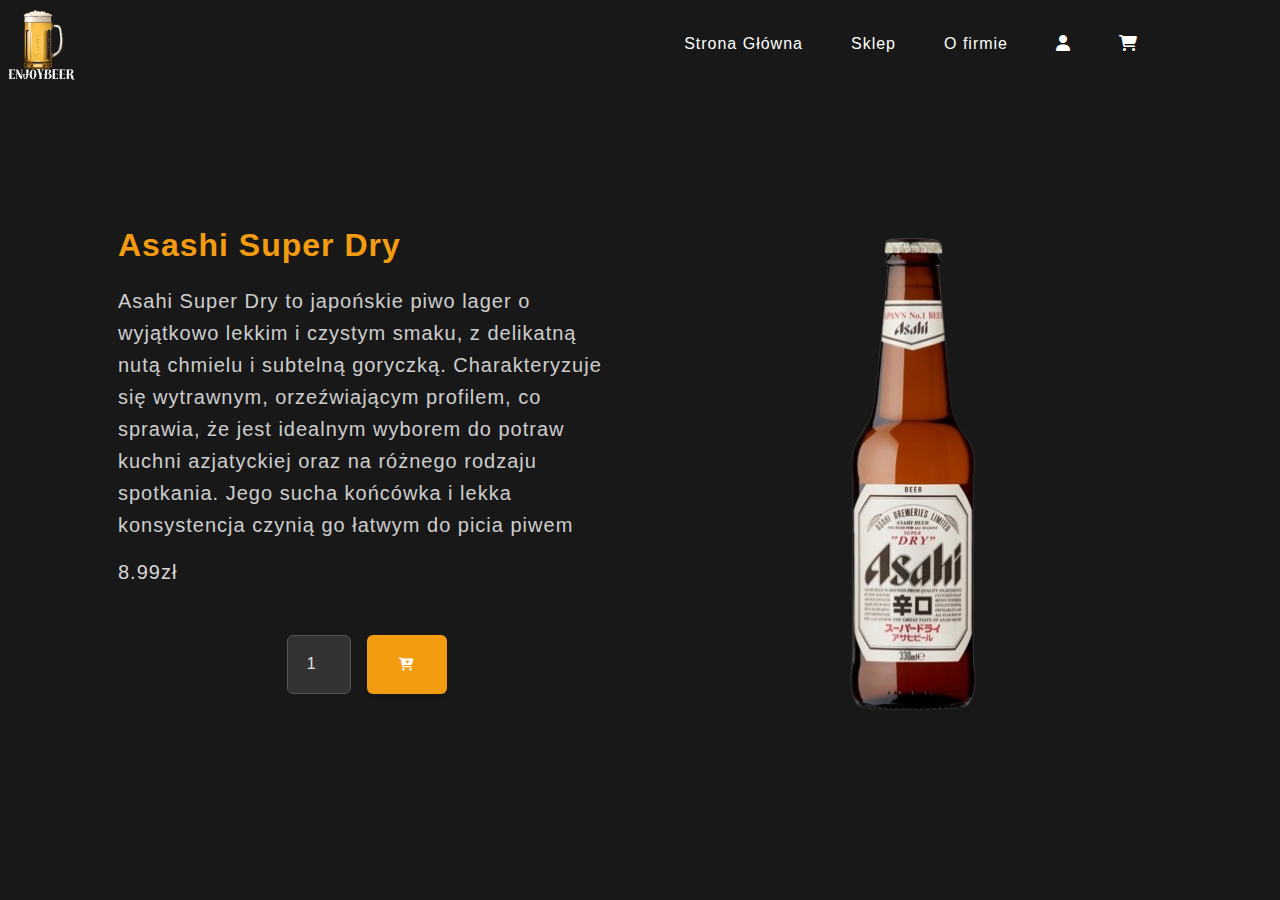
==== commit f2ff0056: "Add files via upload" ====
--- a/asashi.html
+++ b/asashi.html
@@ -61,11 +61,7 @@
 
         </section>
         
-
-
         <script src="https://cdn.jsdelivr.net/npm/bootstrap@5.2.3/dist/js/bootstrap.bundle.min.js"></script>
-        
-
         <script src="js/scripts.js"></script>
 
         
--- a/css/style.css
+++ b/css/style.css
@@ -1,4 +1,3 @@
-/* Poprawki do nawigacji */
 .navbar-brand img {
     position: absolute;
     top: 0;
@@ -42,10 +41,10 @@
 
 @media(max-width: 991px) {
     .navbar-collapse {
-        position: fixed; /* Ustawienie fixed, aby nawigacja była na stałe */
-        top: 50%; /* Wyśrodkowanie w pionie */
-        left: 50%; /* Wyśrodkowanie w poziomie */
-        transform: translate(-50%, -50%); /* Dostosowanie do środka */
+        position: fixed;
+        top: 50%; 
+        left: 50%;
+        transform: translate(-50%, -50%);
         backdrop-filter: blur(6px);
         background-color: rgba(0, 0, 0, 0.3);
         margin-top: 10px;
@@ -56,19 +55,19 @@
         width: 100%;
         transition: height 0.2s ease, opacity 0.2s ease;
         opacity: 0;
-        visibility: hidden; /* Ukrycie nawigacji początkowo */
+        visibility: hidden;
     }
 
     .nav-item i {
-        display: none; /* Ukryj ikonki */
+        display: none; 
     }
     .nav-item span {
-        display: inline; /* Pokaż tekst */
+        display: inline; 
     }
 
     .navbar-collapse.show {
         opacity: 1;
-        visibility: visible; /* Pokazanie nawigacji po rozwinięciu */
+        visibility: visible;
     }
 
     .navbar-collapse .navbar-nav .nav-item:nth-child(1) {
@@ -109,7 +108,7 @@
     }
 
     .navbar-nav .nav-item {
-        width: 100%; /* Ustalamy szerokość na 100% */
+        width: 100%;
         padding: 10px 0;
         text-align: center;
         transition: transform 0.2s ease, opacity 0.2s ease;
@@ -118,9 +117,9 @@
 
     /* Dla linków w nawigacji */
     .navbar-nav .nav-item a {
-        display: block; /* Ustawiamy linki na 100% szerokości */
+        display: block;
         width: 100%;
-        padding: 12px 0; /* Większe pady dla lepszego wyglądu */
+        padding: 12px 0;
         text-align: center;
         color: white !important;
         text-decoration: none;
@@ -132,7 +131,6 @@
     }
 }
 
-/* Poprawki do przycisków */
 .navbar-toggler {
     z-index: 9999;
     margin-top: 15px;
@@ -144,7 +142,7 @@
 }
 
 .card-footer .btn {
-    width: 100%; /* Przyciski zajmują całą szerokość karty */
+    width: 100%;
 }
 
 .card-footer .btn i {
@@ -153,34 +151,58 @@
 
 .bg-mydark {
     background-color: rgba(15, 15, 15, 0.959);
+    color:#fff;
 }
 
 .card {
-    background-color: #1e1e1e; /* Ciemne tło */
-    color: #fff; /* Biały tekst */
-    border: none; /* Usunięcie ramki */
+    background-color: #1e1e1e;
+    color: #fff;
+    border: none;
     border-radius: 10px;
-    box-shadow: 0 4px 6px rgba(0, 0, 0, 0.5); /* Subtelny cień */
+    box-shadow: 0 4px 6px rgba(0, 0, 0, 0.5);
     overflow: hidden;
     transition: transform 0.2s ease, box-shadow 0.2s ease;
     cursor: pointer;
     display: flex;
     flex-direction: column;
-    justify-content: space-between; /* Wyrównanie przycisków na dole */
+    justify-content: space-between; 
     height: 100%;
 }
 
+.rel{
+    background-color: #1e1e1e;
+    color: #fff; 
+    border: none; 
+    border-radius: 10px;
+    box-shadow: 0 4px 6px rgba(0, 0, 0, 0.5);
+    overflow: hidden;
+    display: flex;
+    flex-direction: column;
+    justify-content: space-between;
+    height: 100%;
+    padding:30px; 
+    margin-top: 25px;
+}
+
+
+.summary-card {
+    min-width: 200px; 
+}
+.d-flex > .mb-4 {
+    flex: 1; 
+}
+
 .card:hover {
-    transform: scale(1.02); /* Powiększenie na hover */
+    transform: scale(1.02); 
     box-shadow: 0 6px 10px rgba(0, 0, 0, 0.8);
 }
 
 .card img {
-    object-fit: contain; /* Umożliwia pełne dopasowanie obrazu */
-    height: 250px; /* Zwiększ wysokość, aby pokazać więcej butelki */
+    object-fit: contain;
+    height: 250px; 
     width: 100%;
-    padding: 10px; /* Dystans od krawędzi */
-    background-color: #1e1e1e; /* Tło wypełniające wolne przestrzenie */
+    padding: 10px;
+    background-color: #1e1e1e;
 }
 
 .card-body {
@@ -195,7 +217,7 @@
 
 .card-text {
     font-size: 0.9rem;
-    color: rgba(255, 255, 255, 0.7); /* Lekko szary tekst */
+    color: rgba(255, 255, 255, 0.7);
 }
 
 .card-footer {
@@ -205,7 +227,7 @@
 }
 
 .card-footer .btn {
-    background-color: #f39c12; /* Akcent kolorystyczny */
+    background-color: #f39c12;
     color: #fff;
     font-weight: bold;
     border: none;
@@ -213,12 +235,11 @@
 }
 
 .card-footer .btn:hover {
-    background-color: #d35400; /* Kolor hover */
-}
-
-/* Poprawki do przycisków w koszyku */
+    background-color: #d35400;
+}
+
 .cart .btn {
-    background-color: #f39c12; /* Akcent kolorystyczny */
+    background-color: #f39c12; 
     color: #fff;
     font-weight: bold;
     border: none;
@@ -226,7 +247,7 @@
 }
 
 .cart .btn:hover {
-    background-color: #d35400; /* Kolor hover */
+    background-color: #d35400; 
 }
 
 .main img{
@@ -334,7 +355,29 @@
     margin-bottom: 10px !important;
 }
 
-@media (max-width: 768px) { .card-body { text-align: center !important; } }
+@media (max-width: 768px) { 
+    .card-body {
+     text-align: center !important;
+     } 
+     .summary-card {
+        margin: 0 auto 10px;
+        display: block;
+    }
+    .relbtn{
+       margin: 20px 0;
+    }
+    .summary-card {
+        width: 80%;
+        margin: auto;
+    }
+    .card-title {
+        font-size: 1.1rem;
+
+    }
+    .rel{
+        margin-top: 50px;
+    }
+}
 
 .login{
     width: 100%;
@@ -393,4 +436,98 @@
 .form-check-input:checked {
     background-color: #d35400;
     border-color: #d35400;
-  }+  }
+
+  .form-check-input[type="radio"] 
+  { 
+    appearance: none;
+    -webkit-appearance: none;
+    -moz-appearance: none; 
+    display: inline-block; 
+    position: relative; 
+    background-color: #f1f1f1; 
+    color: #444; 
+    top: 2px; 
+    height: 20px; 
+    width: 20px; 
+    border: 1px solid #ddd; 
+    border-radius: 50%; 
+    transition: background 0.3s ease-in-out; 
+    cursor: pointer; margin-right: 10px; 
+} 
+
+ .form-check-input[type="radio"]:after 
+{ 
+    content: '';
+    display: block; 
+    position: absolute; 
+    top: 50%; 
+    left: 50%; 
+    width: 12px; 
+    height: 12px; 
+    border-radius: 50%; 
+    background: #f39c12; 
+    transform: translate(-50%, -50%) scale(0);
+    transition: transform 0.3s ease-in-out; 
+    }
+   .form-check-input[type="radio"]:checked:after 
+   { transform: translate(-50%, -50%) scale(1); }
+
+   .form-control, .form-check-label {
+    color: #e0e0e0;
+}
+.form-control:focus {
+    background-color: #333;
+    color: #e0e0e0;
+    border-color: #f39c12;
+    box-shadow: 0 0 5px #f39c12;
+}
+
+::-webkit-scrollbar {
+    width: 12px;
+  }
+  
+  ::-webkit-scrollbar-track {
+    background: #222;
+  }
+  
+  ::-webkit-scrollbar-thumb {
+    background: #444;
+  }
+  
+  ::-webkit-scrollbar-thumb:hover {
+    background: #555;
+  } 
+
+
+  .masthead {
+    position: relative;
+    width: 100%;
+    height: 100vh;
+    min-height: 35rem;
+    min-height: 100vh;
+    padding: 15rem 0;
+    background: linear-gradient(to bottom, rgba(0, 0, 0, 0.3) 0%, rgba(0, 0, 0, 0.7) 75%, #000 100%), url("../img/kratypiwa.png");
+    background-position: center;
+    background-repeat: no-repeat;
+    background-attachment:scroll;
+    background-size: cover;
+  }
+
+  @media (max-width: 330px) {
+
+
+    .masthead {
+        background-size: cover; 
+        background-position: center;
+    }
+
+    .navbar-brand img {
+        max-width: 100%;
+        height: auto;
+    }
+
+    .text-center h1, .text-center h2 {
+        font-size: 20px;
+    }
+}